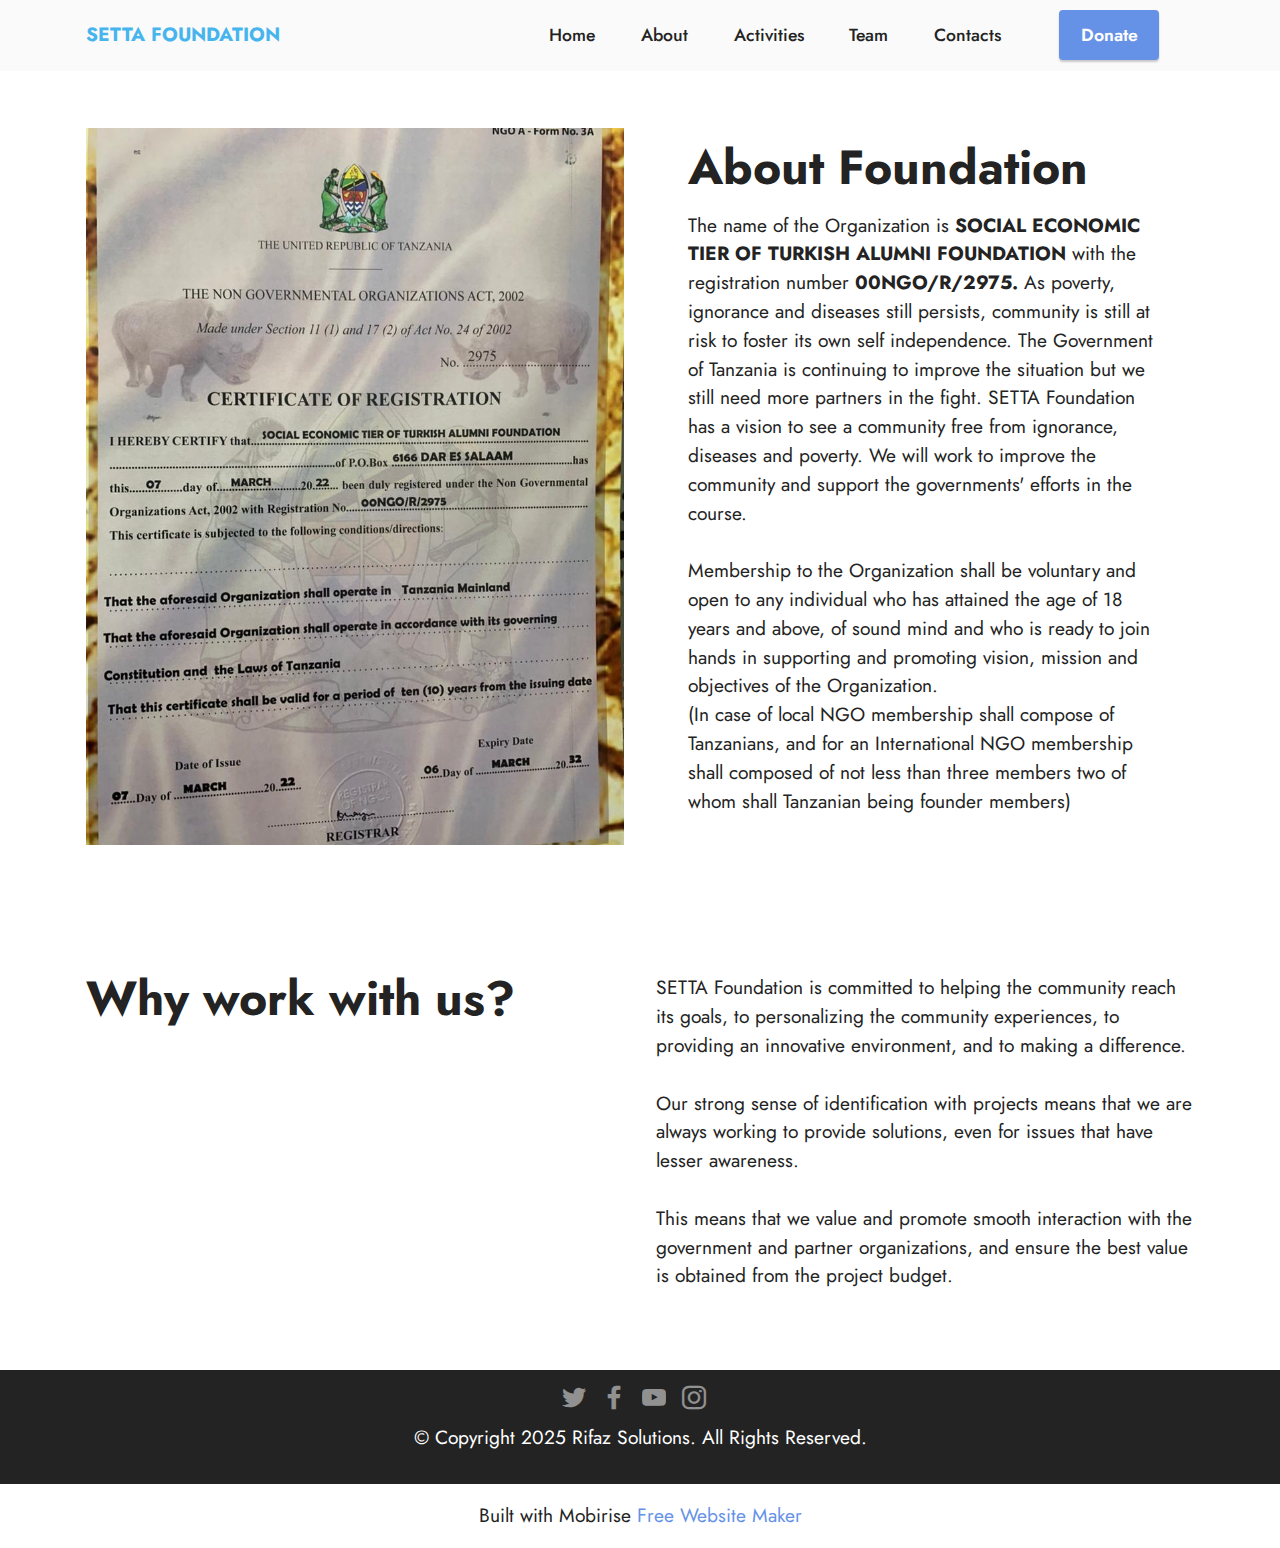
==== about.html @ 37e8bcdb "add ad" ====
<!DOCTYPE html>
<html  >
<head>
  <!-- Site made with Mobirise Website Builder v5.6.5, https://mobirise.com -->
  <meta charset="UTF-8">
  <meta http-equiv="X-UA-Compatible" content="IE=edge">
  <meta name="generator" content="Mobirise v5.6.5, mobirise.com">
  <meta name="twitter:card" content="summary_large_image"/>
  <meta name="twitter:image:src" content="assets/images/about-meta.jpg">
  <meta property="og:image" content="assets/images/about-meta.jpg">
  <meta name="twitter:title" content="About">
  <meta name="viewport" content="width=device-width, initial-scale=1, minimum-scale=1">
  <link rel="shortcut icon" href="assets/images/setta-logo-1.jpg" type="image/x-icon">
  <meta name="description" content="">
  
  
  <title>About</title>
  <link rel="stylesheet" href="assets/bootstrap/css/bootstrap.min.css">
  <link rel="stylesheet" href="assets/bootstrap/css/bootstrap-grid.min.css">
  <link rel="stylesheet" href="assets/bootstrap/css/bootstrap-reboot.min.css">
  <link rel="stylesheet" href="assets/dropdown/css/style.css">
  <link rel="stylesheet" href="assets/socicon/css/styles.css">
  <link rel="stylesheet" href="assets/theme/css/style.css">
  <link rel="preload" href="https://fonts.googleapis.com/css?family=Jost:100,200,300,400,500,600,700,800,900,100i,200i,300i,400i,500i,600i,700i,800i,900i&display=swap" as="style" onload="this.onload=null;this.rel='stylesheet'">
  <noscript><link rel="stylesheet" href="https://fonts.googleapis.com/css?family=Jost:100,200,300,400,500,600,700,800,900,100i,200i,300i,400i,500i,600i,700i,800i,900i&display=swap"></noscript>
  <link rel="preload" as="style" href="assets/mobirise/css/mbr-additional.css"><link rel="stylesheet" href="assets/mobirise/css/mbr-additional.css" type="text/css">
  
  
  
  
</head>
<body>
  
  <section data-bs-version="5.1" class="menu menu2 cid-sFCw1qGFAI" once="menu" id="menu2-0">
    
    <nav class="navbar navbar-dropdown navbar-expand-lg">
        <div class="container">
            <div class="navbar-brand">
                
                <span class="navbar-caption-wrap"><a class="navbar-caption text-info text-primary display-7" href="index.html#top">SETTA FOUNDATION</a></span>
            </div>
            <button class="navbar-toggler" type="button" data-toggle="collapse" data-bs-toggle="collapse" data-target="#navbarSupportedContent" data-bs-target="#navbarSupportedContent" aria-controls="navbarNavAltMarkup" aria-expanded="false" aria-label="Toggle navigation">
                <div class="hamburger">
                    <span></span>
                    <span></span>
                    <span></span>
                    <span></span>
                </div>
            </button>
            <div class="collapse navbar-collapse" id="navbarSupportedContent">
                <ul class="navbar-nav nav-dropdown" data-app-modern-menu="true"><li class="nav-item"><a class="nav-link link text-black text-primary display-4" href="index.html">Home</a></li><li class="nav-item"><a class="nav-link link text-black text-primary display-4" href="about.html#top">About</a></li><li class="nav-item"><a class="nav-link link text-black text-primary display-4" href="index.html#features1-1i">Activities</a></li>
                    
                    <li class="nav-item"><a class="nav-link link text-black text-primary display-4" href="team.html#top">Team</a></li><li class="nav-item"><a class="nav-link link text-black text-primary display-4" href="contacts.html#top">Contacts</a></li></ul>
                
                <div class="navbar-buttons mbr-section-btn"><a class="btn btn-primary display-4" href="donate.html#top">Donate</a></div>
            </div>
        </div>
    </nav>
</section>

<section data-bs-version="5.1" class="header14 cid-tfObaMuDeB" id="header14-2">

    

    

    <div class="container">
        <div class="row justify-content-center align-items-center">
            <div class="col-12 col-md-6 image-wrapper">
                <img src="assets/images/setta-registration-certificate1.jpeg" alt="setta_registration">
            </div>
            <div class="col-12 col-md">
                <div class="text-wrapper">
                    <h1 class="mbr-section-title mbr-fonts-style mb-3 display-2">
                        <strong>About Foundation</strong></h1>
                    <p class="mbr-text mbr-fonts-style display-7">The name of the Organization is&nbsp;<strong>SOCIAL ECONOMIC TIER OF TURKISH ALUMNI FOUNDATION</strong> with the registration number <strong>00NGO/R/2975.&nbsp;</strong>As poverty, ignorance and diseases still persists, community is still at risk to foster its own self independence. The&nbsp;Government of Tanzania is continuing to improve the situation but we still need more partners in the fight. SETTA Foundation has a vision to see a community free from ignorance, diseases and poverty. We will work to improve the community and support the governments' efforts in the course.&nbsp;<br><br>Membership to the Organization shall be voluntary and open to any individual who has attained the age of 18 years and above, of sound mind and who is ready to join hands in supporting and promoting vision, mission and objectives of the Organization. <br>(In case of local NGO membership shall compose of Tanzanians, and for an International NGO membership shall composed of not less than three members two of whom shall Tanzanian being founder members)<br></p>
                    
                </div>
            </div>
        </div>
    </div>
</section>

<section data-bs-version="5.1" class="content10 cid-tfObcS2IA4" id="content10-3">
    
    <div class="container">
        <div class="row justify-content-center">
            <div class="col-12 col-md">
                
                <h6 class="mbr-section-subtitle mbr-fonts-style mb-4 display-2"><strong>Why work with us?</strong></h6>
            </div>
            <div class="col-md-12 col-lg-6">
                <p class="mbr-text mbr-fonts-style display-7">SETTA Foundation is committed to helping the community reach its goals, to personalizing the community experiences, to providing an innovative environment, and to making a difference.<br><br>Our strong sense of identification with projects means that we are always working to provide solutions, even for issues that have lesser awareness.<br><br>This means that we value and promote smooth interaction with the government and partner organizations, and ensure the best value is obtained from the project budget.<br></p>
            </div>
        </div>
    </div>
</section>

<section data-bs-version="5.1" class="footer3 cid-sFCygHrmNf" once="footers" id="footer3-1">

    

    

    <div class="container">
        <div class="row align-center mbr-white">
            
            <div class="row social-row">
                <div class="social-list align-right pb-2">
                    
                    
                    
                    
                    
                    
                <div class="soc-item">
                        <a href="https://twitter.com/settafoundation" target="_blank">
                            <span class="mbr-iconfont mbr-iconfont-social socicon-twitter socicon"></span>
                        </a>
                    </div><div class="soc-item">
                        <a href="https://web.facebook.com/profile.php?id=100085120880769" target="_blank">
                            <span class="mbr-iconfont mbr-iconfont-social socicon-facebook socicon"></span>
                        </a>
                    </div><div class="soc-item">
                        <a href="https://www.youtube.com/channel/UCiDV4HR857v2VxqzePkZDjQ" target="_blank">
                            <span class="mbr-iconfont mbr-iconfont-social socicon-youtube socicon"></span>
                        </a>
                    </div><div class="soc-item">
                        <a href="https://www.instagram.com/setta_foundation/" target="_blank">
                            <span class="mbr-iconfont mbr-iconfont-social socicon-instagram socicon"></span>
                        </a>
                    </div></div>
            </div>
            <div class="row row-copirayt">
                <p class="mbr-text mb-0 mbr-fonts-style mbr-white align-center display-7">
                    © Copyright 2025 Rifaz Solutions. All Rights Reserved.
                </p>
            </div>
        </div>
    </div>
</section><section class="display-7" style="padding: 0;align-items: center;justify-content: center;flex-wrap: wrap;    align-content: center;display: flex;position: relative;height: 4rem;"><a href="https://mobiri.se/2516332" style="flex: 1 1;height: 4rem;position: absolute;width: 100%;z-index: 1;"><img alt="" style="height: 4rem;" src="[data-uri]"></a><p style="margin: 0;text-align: center;" class="display-7">Built with Mobirise &#8204;</p><a style="z-index:1" href="https://mobirise.com/website-maker.html">Free Website Maker</a></section><script src="assets/bootstrap/js/bootstrap.bundle.min.js"></script>  <script src="assets/smoothscroll/smooth-scroll.js"></script>  <script src="assets/ytplayer/index.js"></script>  <script src="assets/dropdown/js/navbar-dropdown.js"></script>  <script src="assets/theme/js/script.js"></script>  
  
  
</body>
</html>
---- assets/dropdown/css/style.css ----
.navbar-dropdown {
  left: 0;
  padding: 0;
  position: absolute;
  right: 0;
  top: 0;
  transition: all 0.45s ease;
  z-index: 1030;
  background: #282828; }
  .navbar-dropdown .navbar-logo {
    margin-right: 0.8rem;
    transition: margin 0.3s ease-in-out;
    vertical-align: middle; }
    .navbar-dropdown .navbar-logo img {
      height: 3.125rem;
      transition: all 0.3s ease-in-out; }
    .navbar-dropdown .navbar-logo.mbr-iconfont {
      font-size: 3.125rem;
      line-height: 3.125rem; }
  .navbar-dropdown .navbar-caption {
    font-weight: 700;
    white-space: normal;
    vertical-align: -4px;
    line-height: 3.125rem !important; }
    .navbar-dropdown .navbar-caption, .navbar-dropdown .navbar-caption:hover {
      color: inherit;
      text-decoration: none; }
  .navbar-dropdown .mbr-iconfont + .navbar-caption {
    vertical-align: -1px; }
  .navbar-dropdown.navbar-fixed-top {
    position: fixed; }
  .navbar-dropdown .navbar-brand span {
    vertical-align: -4px; }
  .navbar-dropdown.bg-color.transparent {
    background: none; }
  .navbar-dropdown.navbar-short .navbar-brand {
    padding: 0.625rem 0; }
    .navbar-dropdown.navbar-short .navbar-brand span {
      vertical-align: -1px; }
  .navbar-dropdown.navbar-short .navbar-caption {
    line-height: 2.375rem !important;
    vertical-align: -2px; }
  .navbar-dropdown.navbar-short .navbar-logo {
    margin-right: 0.5rem; }
    .navbar-dropdown.navbar-short .navbar-logo img {
      height: 2.375rem; }
    .navbar-dropdown.navbar-short .navbar-logo.mbr-iconfont {
      font-size: 2.375rem;
      line-height: 2.375rem; }
  .navbar-dropdown.navbar-short .mbr-table-cell {
    height: 3.625rem; }
  .navbar-dropdown .navbar-close {
    left: 0.6875rem;
    position: fixed;
    top: 0.75rem;
    z-index: 1000; }
  .navbar-dropdown .hamburger-icon {
    content: "";
    display: inline-block;
    vertical-align: middle;
    width: 16px;
    -webkit-box-shadow: 0 -6px 0 1px #282828,0 0 0 1px #282828,0 6px 0 1px #282828;
    -moz-box-shadow: 0 -6px 0 1px #282828,0 0 0 1px #282828,0 6px 0 1px #282828;
    box-shadow: 0 -6px 0 1px #282828,0 0 0 1px #282828,0 6px 0 1px #282828; }

.dropdown-menu .dropdown-toggle[data-toggle="dropdown-submenu"]::after {
  border-bottom: 0.35em solid transparent;
  border-left: 0.35em solid;
  border-right: 0;
  border-top: 0.35em solid transparent;
  margin-left: 0.3rem; }

.dropdown-menu .dropdown-item:focus {
  outline: 0; }

.nav-dropdown {
  font-size: 0.75rem;
  font-weight: 500;
  height: auto !important; }
  .nav-dropdown .nav-btn {
    padding-left: 1rem; }
  .nav-dropdown .link {
    margin: .667em 1.667em;
    font-weight: 500;
    padding: 0;
    transition: color .2s ease-in-out; }
    .nav-dropdown .link.dropdown-toggle {
      margin-right: 2.583em; }
      .nav-dropdown .link.dropdown-toggle::after {
        margin-left: .25rem;
        border-top: 0.35em solid;
        border-right: 0.35em solid transparent;
        border-left: 0.35em solid transparent;
        border-bottom: 0; }
      .nav-dropdown .link.dropdown-toggle[aria-expanded="true"] {
        margin: 0;
        padding: 0.667em 3.263em  0.667em 1.667em; }
  .nav-dropdown .link::after,
  .nav-dropdown .dropdown-item::after {
    color: inherit; }
  .nav-dropdown .btn {
    font-size: 0.75rem;
    font-weight: 700;
    letter-spacing: 0;
    margin-bottom: 0;
    padding-left: 1.25rem;
    padding-right: 1.25rem; }
  .nav-dropdown .dropdown-menu {
    border-radius: 0;
    border: 0;
    left: 0;
    margin: 0;
    padding-bottom: 1.25rem;
    padding-top: 1.25rem;
    position: relative; }
  .nav-dropdown .dropdown-submenu {
    margin-left: 0.125rem;
    top: 0; }
  .nav-dropdown .dropdown-item {
    font-weight: 500;
    line-height: 2;
    padding: 0.3846em 4.615em 0.3846em 1.5385em;
    position: relative;
    transition: color .2s ease-in-out, background-color .2s ease-in-out; }
    .nav-dropdown .dropdown-item::after {
      margin-top: -0.3077em;
      position: absolute;
      right: 1.1538em;
      top: 50%; }
    .nav-dropdown .dropdown-item:focus, .nav-dropdown .dropdown-item:hover {
      background: none; }

@media (max-width: 767px) {
  .nav-dropdown.navbar-toggleable-sm {
    bottom: 0;
    display: none;
    left: 0;
    overflow-x: hidden;
    position: fixed;
    top: 0;
    transform: translateX(-100%);
    -ms-transform: translateX(-100%);
    -webkit-transform: translateX(-100%);
    width: 18.75rem;
    z-index: 999; } }
.nav-dropdown.navbar-toggleable-xl {
  bottom: 0;
  display: none;
  left: 0;
  overflow-x: hidden;
  position: fixed;
  top: 0;
  transform: translateX(-100%);
  -ms-transform: translateX(-100%);
  -webkit-transform: translateX(-100%);
  width: 18.75rem;
  z-index: 999; }

.nav-dropdown-sm {
  display: block !important;
  overflow-x: hidden;
  overflow: auto;
  padding-top: 3.875rem; }
  .nav-dropdown-sm::after {
    content: "";
    display: block;
    height: 3rem;
    width: 100%; }
  .nav-dropdown-sm.collapse.in ~ .navbar-close {
    display: block !important; }
  .nav-dropdown-sm.collapsing, .nav-dropdown-sm.collapse.in {
    transform: translateX(0);
    -ms-transform: translateX(0);
    -webkit-transform: translateX(0);
    transition: all 0.25s ease-out;
    -webkit-transition: all 0.25s ease-out;
    background: #282828; }
  .nav-dropdown-sm.collapsing[aria-expanded="false"] {
    transform: translateX(-100%);
    -ms-transform: translateX(-100%);
    -webkit-transform: translateX(-100%); }
  .nav-dropdown-sm .nav-item {
    display: block;
    margin-left: 0 !important;
    padding-left: 0; }
  .nav-dropdown-sm .link,
  .nav-dropdown-sm .dropdown-item {
    border-top: 1px dotted rgba(255, 255, 255, 0.1);
    font-size: 0.8125rem;
    line-height: 1.6;
    margin: 0 !important;
    padding: 0.875rem 2.4rem 0.875rem 1.5625rem !important;
    position: relative;
    white-space: normal; }
    .nav-dropdown-sm .link:focus, .nav-dropdown-sm .link:hover,
    .nav-dropdown-sm .dropdown-item:focus,
    .nav-dropdown-sm .dropdown-item:hover {
      background: rgba(0, 0, 0, 0.2) !important;
      color: #c0a375; }
  .nav-dropdown-sm .nav-btn {
    position: relative;
    padding: 1.5625rem 1.5625rem 0 1.5625rem; }
    .nav-dropdown-sm .nav-btn::before {
      border-top: 1px dotted rgba(255, 255, 255, 0.1);
      content: "";
      left: 0;
      position: absolute;
      top: 0;
      width: 100%; }
    .nav-dropdown-sm .nav-btn + .nav-btn {
      padding-top: 0.625rem; }
      .nav-dropdown-sm .nav-btn + .nav-btn::before {
        display: none; }
  .nav-dropdown-sm .btn {
    padding: 0.625rem 0; }
  .nav-dropdown-sm .dropdown-toggle[data-toggle="dropdown-submenu"]::after {
    margin-left: .25rem;
    border-top: 0.35em solid;
    border-right: 0.35em solid transparent;
    border-left: 0.35em solid transparent;
    border-bottom: 0; }
  .nav-dropdown-sm .dropdown-toggle[data-toggle="dropdown-submenu"][aria-expanded="true"]::after {
    border-top: 0;
    border-right: 0.35em solid transparent;
    border-left: 0.35em solid transparent;
    border-bottom: 0.35em solid; }
  .nav-dropdown-sm .dropdown-menu {
    margin: 0;
    padding: 0;
    position: relative;
    top: 0;
    left: 0;
    width: 100%;
    border: 0;
    float: none;
    border-radius: 0;
    background: none; }
  .nav-dropdown-sm .dropdown-submenu {
    left: 100%;
    margin-left: 0.125rem;
    margin-top: -1.25rem;
    top: 0; }

.navbar-toggleable-sm .nav-dropdown .dropdown-menu {
  position: absolute; }

.navbar-toggleable-sm .nav-dropdown .dropdown-submenu {
  left: 100%;
  margin-left: 0.125rem;
  margin-top: -1.25rem;
  top: 0; }

.navbar-toggleable-sm.opened .nav-dropdown .dropdown-menu {
  position: relative; }

.navbar-toggleable-sm.opened .nav-dropdown .dropdown-submenu {
  left: 0;
  margin-left: 00rem;
  margin-top: 0rem;
  top: 0; }

.is-builder .nav-dropdown.collapsing {
  transition: none !important; }
---- assets/socicon/css/styles.css ----
@charset "UTF-8";

@font-face {
  font-family: 'Socicon';
  src:  url('../fonts/socicon.eot');
  src:  url('../fonts/socicon.eot?#iefix') format('embedded-opentype'),
    url('../fonts/socicon.woff2') format('woff2'),
    url('../fonts/socicon.ttf') format('truetype'),
    url('../fonts/socicon.woff') format('woff'),
    url('../fonts/socicon.svg#socicon') format('svg');
  font-weight: normal;
  font-style: normal;
  font-display: swap;
}

[data-icon]:before {
  font-family: "socicon" !important;
  content: attr(data-icon);
  font-style: normal !important;
  font-weight: normal !important;
  font-variant: normal !important;
  text-transform: none !important;
  speak: none;
  line-height: 1;
  -webkit-font-smoothing: antialiased;
  -moz-osx-font-smoothing: grayscale;
}

[class^="socicon-"], [class*=" socicon-"] {
  /* use !important to prevent issues with browser extensions that change fonts */
  font-family: 'Socicon' !important;
  speak: none;
  font-style: normal;
  font-weight: normal;
  font-variant: normal;
  text-transform: none;
  line-height: 1;

  /* Better Font Rendering =========== */
  -webkit-font-smoothing: antialiased;
  -moz-osx-font-smoothing: grayscale;
}

.socicon-eitaa:before {
  content: "\e97c";
}
.socicon-soroush:before {
  content: "\e97d";
}
.socicon-bale:before {
  content: "\e97e";
}
.socicon-zazzle:before {
  content: "\e97b";
}
.socicon-society6:before {
  content: "\e97a";
}
.socicon-redbubble:before {
  content: "\e979";
}
.socicon-avvo:before {
  content: "\e978";
}
.socicon-stitcher:before {
  content: "\e977";
}
.socicon-googlehangouts:before {
  content: "\e974";
}
.socicon-dlive:before {
  content: "\e975";
}
.socicon-vsco:before {
  content: "\e976";
}
.socicon-flipboard:before {
  content: "\e973";
}
.socicon-ubuntu:before {
  content: "\e958";
}
.socicon-artstation:before {
  content: "\e959";
}
.socicon-invision:before {
  content: "\e95a";
}
.socicon-torial:before {
  content: "\e95b";
}
.socicon-collectorz:before {
  content: "\e95c";
}
.socicon-seenthis:before {
  content: "\e95d";
}
.socicon-googleplaymusic:before {
  content: "\e95e";
}
.socicon-debian:before {
  content: "\e95f";
}
.socicon-filmfreeway:before {
  content: "\e960";
}
.socicon-gnome:before {
  content: "\e961";
}
.socicon-itchio:before {
  content: "\e962";
}
.socicon-jamendo:before {
  content: "\e963";
}
.socicon-mix:before {
  content: "\e964";
}
.socicon-sharepoint:before {
  content: "\e965";
}
.socicon-tinder:before {
  content: "\e966";
}
.socicon-windguru:before {
  content: "\e967";
}
.socicon-cdbaby:before {
  content: "\e968";
}
.socicon-elementaryos:before {
  content: "\e969";
}
.socicon-stage32:before {
  content: "\e96a";
}
.socicon-tiktok:before {
  content: "\e96b";
}
.socicon-gitter:before {
  content: "\e96c";
}
.socicon-letterboxd:before {
  content: "\e96d";
}
.socicon-threema:before {
  content: "\e96e";
}
.socicon-splice:before {
  content: "\e96f";
}
.socicon-metapop:before {
  content: "\e970";
}
.socicon-naver:before {
  content: "\e971";
}
.socicon-remote:before {
  content: "\e972";
}
.socicon-internet:before {
  content: "\e957";
}
.socicon-moddb:before {
  content: "\e94b";
}
.socicon-indiedb:before {
  content: "\e94c";
}
.socicon-traxsource:before {
  content: "\e94d";
}
.socicon-gamefor:before {
  content: "\e94e";
}
.socicon-pixiv:before {
  content: "\e94f";
}
.socicon-myanimelist:before {
  content: "\e950";
}
.socicon-blackberry:before {
  content: "\e951";
}
.socicon-wickr:before {
  content: "\e952";
}
.socicon-spip:before {
  content: "\e953";
}
.socicon-napster:before {
  content: "\e954";
}
.socicon-beatport:before {
  content: "\e955";
}
.socicon-hackerone:before {
  content: "\e956";
}
.socicon-hackernews:before {
  content: "\e946";
}
.socicon-smashwords:before {
  content: "\e947";
}
.socicon-kobo:before {
  content: "\e948";
}
.socicon-bookbub:before {
  content: "\e949";
}
.socicon-mailru:before {
  content: "\e94a";
}
.socicon-gitlab:before {
  content: "\e945";
}
.socicon-instructables:before {
  content: "\e944";
}
.socicon-portfolio:before {
  content: "\e943";
}
.socicon-codered:before {
  content: "\e940";
}
.socicon-origin:before {
  content: "\e941";
}
.socicon-nextdoor:before {
  content: "\e942";
}
.socicon-udemy:before {
  content: "\e93f";
}
.socicon-livemaster:before {
  content: "\e93e";
}
.socicon-crunchbase:before {
  content: "\e93b";
}
.socicon-homefy:before {
  content: "\e93c";
}
.socicon-calendly:before {
  content: "\e93d";
}
.socicon-realtor:before {
  content: "\e90f";
}
.socicon-tidal:before {
  content: "\e910";
}
.socicon-qobuz:before {
  content: "\e911";
}
.socicon-natgeo:before {
  content: "\e912";
}
.socicon-mastodon:before {
  content: "\e913";
}
.socicon-unsplash:before {
  content: "\e914";
}
.socicon-homeadvisor:before {
  content: "\e915";
}
.socicon-angieslist:before {
  content: "\e916";
}
.socicon-codepen:before {
  content: "\e917";
}
.socicon-slack:before {
  content: "\e918";
}
.socicon-openaigym:before {
  content: "\e919";
}
.socicon-logmein:before {
  content: "\e91a";
}
.socicon-fiverr:before {
  content: "\e91b";
}
.socicon-gotomeeting:before {
  content: "\e91c";
}
.socicon-aliexpress:before {
  content: "\e91d";
}
.socicon-guru:before {
  content: "\e91e";
}
.socicon-appstore:before {
  content: "\e91f";
}
.socicon-homes:before {
  content: "\e920";
}
.socicon-zoom:before {
  content: "\e921";
}
.socicon-alibaba:before {
  content: "\e922";
}
.socicon-craigslist:before {
  content: "\e923";
}
.socicon-wix:before {
  content: "\e924";
}
.socicon-redfin:before {
  content: "\e925";
}
.socicon-googlecalendar:before {
  content: "\e926";
}
.socicon-shopify:before {
  content: "\e927";
}
.socicon-freelancer:before {
  content: "\e928";
}
.socicon-seedrs:before {
  content: "\e929";
}
.socicon-bing:before {
  content: "\e92a";
}
.socicon-doodle:before {
  content: "\e92b";
}
.socicon-bonanza:before {
  content: "\e92c";
}
.socicon-squarespace:before {
  content: "\e92d";
}
.socicon-toptal:before {
  content: "\e92e";
}
.socicon-gust:before {
  content: "\e92f";
}
.socicon-ask:before {
  content: "\e930";
}
.socicon-trulia:before {
  content: "\e931";
}
.socicon-loomly:before {
  content: "\e932";
}
.socicon-ghost:before {
  content: "\e933";
}
.socicon-upwork:before {
  content: "\e934";
}
.socicon-fundable:before {
  content: "\e935";
}
.socicon-booking:before {
  content: "\e936";
}
.socicon-googlemaps:before {
  content: "\e937";
}
.socicon-zillow:before {
  content: "\e938";
}
.socicon-niconico:before {
  content: "\e939";
}
.socicon-toneden:before {
  content: "\e93a";
}
.socicon-augment:before {
  content: "\e908";
}
.socicon-bitbucket:before {
  content: "\e909";
}
.socicon-fyuse:before {
  content: "\e90a";
}
.socicon-yt-gaming:before {
  content: "\e90b";
}
.socicon-sketchfab:before {
  content: "\e90c";
}
.socicon-mobcrush:before {
  content: "\e90d";
}
.socicon-microsoft:before {
  content: "\e90e";
}
.socicon-pandora:before {
  content: "\e907";
}
.socicon-messenger:before {
  content: "\e906";
}
.socicon-gamewisp:before {
  content: "\e905";
}
.socicon-bloglovin:before {
  content: "\e904";
}
.socicon-tunein:before {
  content: "\e903";
}
.socicon-gamejolt:before {
  content: "\e901";
}
.socicon-trello:before {
  content: "\e902";
}
.socicon-spreadshirt:before {
  content: "\e900";
}
.socicon-500px:before {
  content: "\e000";
}
.socicon-8tracks:before {
  content: "\e001";
}
.socicon-airbnb:before {
  content: "\e002";
}
.socicon-alliance:before {
  content: "\e003";
}
.socicon-amazon:before {
  content: "\e004";
}
.socicon-amplement:before {
  content: "\e005";
}
.socicon-android:before {
  content: "\e006";
}
.socicon-angellist:before {
  content: "\e007";
}
.socicon-apple:before {
  content: "\e008";
}
.socicon-appnet:before {
  content: "\e009";
}
.socicon-baidu:before {
  content: "\e00a";
}
.socicon-bandcamp:before {
  content: "\e00b";
}
.socicon-battlenet:before {
  content: "\e00c";
}
.socicon-mixer:before {
  content: "\e00d";
}
.socicon-bebee:before {
  content: "\e00e";
}
.socicon-bebo:before {
  content: "\e00f";
}
.socicon-behance:before {
  content: "\e010";
}
.socicon-blizzard:before {
  content: "\e011";
}
.socicon-blogger:before {
  content: "\e012";
}
.socicon-buffer:before {
  content: "\e013";
}
.socicon-chrome:before {
  content: "\e014";
}
.socicon-coderwall:before {
  content: "\e015";
}
.socicon-curse:before {
  content: "\e016";
}
.socicon-dailymotion:before {
  content: "\e017";
}
.socicon-deezer:before {
  content: "\e018";
}
.socicon-delicious:before {
  content: "\e019";
}
.socicon-deviantart:before {
  content: "\e01a";
}
.socicon-diablo:before {
  content: "\e01b";
}
.socicon-digg:before {
  content: "\e01c";
}
.socicon-discord:before {
  content: "\e01d";
}
.socicon-disqus:before {
  content: "\e01e";
}
.socicon-douban:before {
  content: "\e01f";
}
.socicon-draugiem:before {
  content: "\e020";
}
.socicon-dribbble:before {
  content: "\e021";
}
.socicon-drupal:before {
  content: "\e022";
}
.socicon-ebay:before {
  content: "\e023";
}
.socicon-ello:before {
  content: "\e024";
}
.socicon-endomodo:before {
  content: "\e025";
}
.socicon-envato:before {
  content: "\e026";
}
.socicon-etsy:before {
  content: "\e027";
}
.socicon-facebook:before {
  content: "\e028";
}
.socicon-feedburner:before {
  content: "\e029";
}
.socicon-filmweb:before {
  content: "\e02a";
}
.socicon-firefox:before {
  content: "\e02b";
}
.socicon-flattr:before {
  content: "\e02c";
}
.socicon-flickr:before {
  content: "\e02d";
}
.socicon-formulr:before {
  content: "\e02e";
}
.socicon-forrst:before {
  content: "\e02f";
}
.socicon-foursquare:before {
  content: "\e030";
}
.socicon-friendfeed:before {
  content: "\e031";
}
.socicon-github:before {
  content: "\e032";
}
.socicon-goodreads:before {
  content: "\e033";
}
.socicon-google:before {
  content: "\e034";
}
.socicon-googlescholar:before {
  content: "\e035";
}
.socicon-googlegroups:before {
  content: "\e036";
}
.socicon-googlephotos:before {
  content: "\e037";
}
.socicon-googleplus:before {
  content: "\e038";
}
.socicon-grooveshark:before {
  content: "\e039";
}
.socicon-hackerrank:before {
  content: "\e03a";
}
.socicon-hearthstone:before {
  content: "\e03b";
}
.socicon-hellocoton:before {
  content: "\e03c";
}
.socicon-heroes:before {
  content: "\e03d";
}
.socicon-smashcast:before {
  content: "\e03e";
}
.socicon-horde:before {
  content: "\e03f";
}
.socicon-houzz:before {
  content: "\e040";
}
.socicon-icq:before {
  content: "\e041";
}
.socicon-identica:before {
  content: "\e042";
}
.socicon-imdb:before {
  content: "\e043";
}
.socicon-instagram:before {
  content: "\e044";
}
.socicon-issuu:before {
  content: "\e045";
}
.socicon-istock:before {
  content: "\e046";
}
.socicon-itunes:before {
  content: "\e047";
}
.socicon-keybase:before {
  content: "\e048";
}
.socicon-lanyrd:before {
  content: "\e049";
}
.socicon-lastfm:before {
  content: "\e04a";
}
.socicon-line:before {
  content: "\e04b";
}
.socicon-linkedin:before {
  content: "\e04c";
}
.socicon-livejournal:before {
  content: "\e04d";
}
.socicon-lyft:before {
  content: "\e04e";
}
.socicon-macos:before {
  content: "\e04f";
}
.socicon-mail:before {
  content: "\e050";
}
.socicon-medium:before {
  content: "\e051";
}
.socicon-meetup:before {
  content: "\e052";
}
.socicon-mixcloud:before {
  content: "\e053";
}
.socicon-modelmayhem:before {
  content: "\e054";
}
.socicon-mumble:before {
  content: "\e055";
}
.socicon-myspace:before {
  content: "\e056";
}
.socicon-newsvine:before {
  content: "\e057";
}
.socicon-nintendo:before {
  content: "\e058";
}
.socicon-npm:before {
  content: "\e059";
}
.socicon-odnoklassniki:before {
  content: "\e05a";
}
.socicon-openid:before {
  content: "\e05b";
}
.socicon-opera:before {
  content: "\e05c";
}
.socicon-outlook:before {
  content: "\e05d";
}
.socicon-overwatch:before {
  content: "\e05e";
}
.socicon-patreon:before {
  content: "\e05f";
}
.socicon-paypal:before {
  content: "\e060";
}
.socicon-periscope:before {
  content: "\e061";
}
.socicon-persona:before {
  content: "\e062";
}
.socicon-pinterest:before {
  content: "\e063";
}
.socicon-play:before {
  content: "\e064";
}
.socicon-player:before {
  content: "\e065";
}
.socicon-playstation:before {
  content: "\e066";
}
.socicon-pocket:before {
  content: "\e067";
}
.socicon-qq:before {
  content: "\e068";
}
.socicon-quora:before {
  content: "\e069";
}
.socicon-raidcall:before {
  content: "\e06a";
}
.socicon-ravelry:before {
  content: "\e06b";
}
.socicon-reddit:before {
  content: "\e06c";
}
.socicon-renren:before {
  content: "\e06d";
}
.socicon-researchgate:before {
  content: "\e06e";
}
.socicon-residentadvisor:before {
  content: "\e06f";
}
.socicon-reverbnation:before {
  content: "\e070";
}
.socicon-rss:before {
  content: "\e071";
}
.socicon-sharethis:before {
  content: "\e072";
}
.socicon-skype:before {
  content: "\e073";
}
.socicon-slideshare:before {
  content: "\e074";
}
.socicon-smugmug:before {
  content: "\e075";
}
.socicon-snapchat:before {
  content: "\e076";
}
.socicon-songkick:before {
  content: "\e077";
}
.socicon-soundcloud:before {
  content: "\e078";
}
.socicon-spotify:before {
  content: "\e079";
}
.socicon-stackexchange:before {
  content: "\e07a";
}
.socicon-stackoverflow:before {
  content: "\e07b";
}
.socicon-starcraft:before {
  content: "\e07c";
}
.socicon-stayfriends:before {
  content: "\e07d";
}
.socicon-steam:before {
  content: "\e07e";
}
.socicon-storehouse:before {
  content: "\e07f";
}
.socicon-strava:before {
  content: "\e080";
}
.socicon-streamjar:before {
  content: "\e081";
}
.socicon-stumbleupon:before {
  content: "\e082";
}
.socicon-swarm:before {
  content: "\e083";
}
.socicon-teamspeak:before {
  content: "\e084";
}
.socicon-teamviewer:before {
  content: "\e085";
}
.socicon-technorati:before {
  content: "\e086";
}
.socicon-telegram:before {
  content: "\e087";
}
.socicon-tripadvisor:before {
  content: "\e088";
}
.socicon-tripit:before {
  content: "\e089";
}
.socicon-triplej:before {
  content: "\e08a";
}
.socicon-tumblr:before {
  content: "\e08b";
}
.socicon-twitch:before {
  content: "\e08c";
}
.socicon-twitter:before {
  content: "\e08d";
}
.socicon-uber:before {
  content: "\e08e";
}
.socicon-ventrilo:before {
  content: "\e08f";
}
.socicon-viadeo:before {
  content: "\e090";
}
.socicon-viber:before {
  content: "\e091";
}
.socicon-viewbug:before {
  content: "\e092";
}
.socicon-vimeo:before {
  content: "\e093";
}
.socicon-vine:before {
  content: "\e094";
}
.socicon-vkontakte:before {
  content: "\e095";
}
.socicon-warcraft:before {
  content: "\e096";
}
.socicon-wechat:before {
  content: "\e097";
}
.socicon-weibo:before {
  content: "\e098";
}
.socicon-whatsapp:before {
  content: "\e099";
}
.socicon-wikipedia:before {
  content: "\e09a";
}
.socicon-windows:before {
  content: "\e09b";
}
.socicon-wordpress:before {
  content: "\e09c";
}
.socicon-wykop:before {
  content: "\e09d";
}
.socicon-xbox:before {
  content: "\e09e";
}
.socicon-xing:before {
  content: "\e09f";
}
.socicon-yahoo:before {
  content: "\e0a0";
}
.socicon-yammer:before {
  content: "\e0a1";
}
.socicon-yandex:before {
  content: "\e0a2";
}
.socicon-yelp:before {
  content: "\e0a3";
}
.socicon-younow:before {
  content: "\e0a4";
}
.socicon-youtube:before {
  content: "\e0a5";
}
.socicon-zapier:before {
  content: "\e0a6";
}
.socicon-zerply:before {
  content: "\e0a7";
}
.socicon-zomato:before {
  content: "\e0a8";
}
.socicon-zynga:before {
  content: "\e0a9";
}
---- assets/theme/css/style.css ----
@charset "UTF-8";
section {
  background-color: #ffffff;
}

body {
  font-style: normal;
  line-height: 1.5;
  font-weight: 400;
  color: #232323;
  position: relative;
}

button {
  background-color: transparent;
  border-color: transparent;
}

section,
.container,
.container-fluid {
  position: relative;
  word-wrap: break-word;
}

a.mbr-iconfont:hover {
  text-decoration: none;
}

.article .lead p,
.article .lead ul,
.article .lead ol,
.article .lead pre,
.article .lead blockquote {
  margin-bottom: 0;
}

a {
  font-style: normal;
  font-weight: 400;
  cursor: pointer;
}
a, a:hover {
  text-decoration: none;
}

.mbr-section-title {
  font-style: normal;
  line-height: 1.3;
}

.mbr-section-subtitle {
  line-height: 1.3;
}

.mbr-text {
  font-style: normal;
  line-height: 1.7;
}

h1,
h2,
h3,
h4,
h5,
h6,
.display-1,
.display-2,
.display-4,
.display-5,
.display-7,
span,
p,
a {
  line-height: 1;
  word-break: break-word;
  word-wrap: break-word;
  font-weight: 400;
}

b,
strong {
  font-weight: bold;
}

input:-webkit-autofill, input:-webkit-autofill:hover, input:-webkit-autofill:focus, input:-webkit-autofill:active {
  transition-delay: 9999s;
  -webkit-transition-property: background-color, color;
  transition-property: background-color, color;
}

textarea[type=hidden] {
  display: none;
}

section {
  background-position: 50% 50%;
  background-repeat: no-repeat;
  background-size: cover;
}
section .mbr-background-video,
section .mbr-background-video-preview {
  position: absolute;
  bottom: 0;
  left: 0;
  right: 0;
  top: 0;
}

.hidden {
  visibility: hidden;
}

.mbr-z-index20 {
  z-index: 20;
}

/*! Base colors */
.mbr-white {
  color: #ffffff;
}

.mbr-black {
  color: #111111;
}

.mbr-bg-white {
  background-color: #ffffff;
}

.mbr-bg-black {
  background-color: #000000;
}

/*! Text-aligns */
.align-left {
  text-align: left;
}

.align-center {
  text-align: center;
}

.align-right {
  text-align: right;
}

/*! Font-weight  */
.mbr-light {
  font-weight: 300;
}

.mbr-regular {
  font-weight: 400;
}

.mbr-semibold {
  font-weight: 500;
}

.mbr-bold {
  font-weight: 700;
}

/*! Media  */
.media-content {
  flex-basis: 100%;
}

.media-container-row {
  display: flex;
  flex-direction: row;
  flex-wrap: wrap;
  justify-content: center;
  align-content: center;
  align-items: start;
}
.media-container-row .media-size-item {
  width: 400px;
}

.media-container-column {
  display: flex;
  flex-direction: column;
  flex-wrap: wrap;
  justify-content: center;
  align-content: center;
  align-items: stretch;
}
.media-container-column > * {
  width: 100%;
}

@media (min-width: 992px) {
  .media-container-row {
    flex-wrap: nowrap;
  }
}
figure {
  margin-bottom: 0;
  overflow: hidden;
}

figure[mbr-media-size] {
  transition: width 0.1s;
}

img,
iframe {
  display: block;
  width: 100%;
}

.card {
  background-color: transparent;
  border: none;
}

.card-box {
  width: 100%;
}

.card-img {
  text-align: center;
  flex-shrink: 0;
  -webkit-flex-shrink: 0;
}

.media {
  max-width: 100%;
  margin: 0 auto;
}

.mbr-figure {
  align-self: center;
}

.media-container > div {
  max-width: 100%;
}

.mbr-figure img,
.card-img img {
  width: 100%;
}

@media (max-width: 991px) {
  .media-size-item {
    width: auto !important;
  }

  .media {
    width: auto;
  }

  .mbr-figure {
    width: 100% !important;
  }
}
/*! Buttons */
.mbr-section-btn {
  margin-left: -0.6rem;
  margin-right: -0.6rem;
  font-size: 0;
}

.btn {
  font-weight: 600;
  border-width: 1px;
  font-style: normal;
  margin: 0.6rem 0.6rem;
  white-space: normal;
  transition: all 0.2s ease-in-out;
  display: inline-flex;
  align-items: center;
  justify-content: center;
  word-break: break-word;
}

.btn-sm {
  font-weight: 600;
  letter-spacing: 0px;
  transition: all 0.3s ease-in-out;
}

.btn-md {
  font-weight: 600;
  letter-spacing: 0px;
  transition: all 0.3s ease-in-out;
}

.btn-lg {
  font-weight: 600;
  letter-spacing: 0px;
  transition: all 0.3s ease-in-out;
}

.btn-form {
  margin: 0;
}
.btn-form:hover {
  cursor: pointer;
}

nav .mbr-section-btn {
  margin-left: 0rem;
  margin-right: 0rem;
}

/*! Btn icon margin */
.btn .mbr-iconfont,
.btn.btn-sm .mbr-iconfont {
  order: 1;
  cursor: pointer;
  margin-left: 0.5rem;
  vertical-align: sub;
}

.btn.btn-md .mbr-iconfont,
.btn.btn-md .mbr-iconfont {
  margin-left: 0.8rem;
}

.mbr-regular {
  font-weight: 400;
}

.mbr-semibold {
  font-weight: 500;
}

.mbr-bold {
  font-weight: 700;
}

[type=submit] {
  -webkit-appearance: none;
}

/*! Full-screen */
.mbr-fullscreen .mbr-overlay {
  min-height: 100vh;
}

.mbr-fullscreen {
  display: flex;
  display: -moz-flex;
  display: -ms-flex;
  display: -o-flex;
  align-items: center;
  min-height: 100vh;
  padding-top: 3rem;
  padding-bottom: 3rem;
}

/*! Map */
.map {
  height: 25rem;
  position: relative;
}
.map iframe {
  width: 100%;
  height: 100%;
}

/*! Scroll to top arrow */
.mbr-arrow-up {
  bottom: 25px;
  right: 90px;
  position: fixed;
  text-align: right;
  z-index: 5000;
  color: #ffffff;
  font-size: 22px;
}

.mbr-arrow-up a {
  background: rgba(0, 0, 0, 0.2);
  border-radius: 50%;
  color: #fff;
  display: inline-block;
  height: 60px;
  width: 60px;
  border: 2px solid #fff;
  outline-style: none !important;
  position: relative;
  text-decoration: none;
  transition: all 0.3s ease-in-out;
  cursor: pointer;
  text-align: center;
}
.mbr-arrow-up a:hover {
  background-color: rgba(0, 0, 0, 0.4);
}
.mbr-arrow-up a i {
  line-height: 60px;
}

.mbr-arrow-up-icon {
  display: block;
  color: #fff;
}

.mbr-arrow-up-icon::before {
  content: "›";
  display: inline-block;
  font-family: serif;
  font-size: 22px;
  line-height: 1;
  font-style: normal;
  position: relative;
  top: 6px;
  left: -4px;
  transform: rotate(-90deg);
}

/*! Arrow Down */
.mbr-arrow {
  position: absolute;
  bottom: 45px;
  left: 50%;
  width: 60px;
  height: 60px;
  cursor: pointer;
  background-color: rgba(80, 80, 80, 0.5);
  border-radius: 50%;
  transform: translateX(-50%);
}
@media (max-width: 767px) {
  .mbr-arrow {
    display: none;
  }
}
.mbr-arrow > a {
  display: inline-block;
  text-decoration: none;
  outline-style: none;
  -webkit-animation: arrowdown 1.7s ease-in-out infinite;
          animation: arrowdown 1.7s ease-in-out infinite;
  color: #ffffff;
}
.mbr-arrow > a > i {
  position: absolute;
  top: -2px;
  left: 15px;
  font-size: 2rem;
}

#scrollToTop a i::before {
  content: "";
  position: absolute;
  display: block;
  border-bottom: 2.5px solid #fff;
  border-left: 2.5px solid #fff;
  width: 27.8%;
  height: 27.8%;
  left: 50%;
  top: 51%;
  transform: translateY(-30%) translateX(-50%) rotate(135deg);
}

@keyframes arrowdown {
  0% {
    transform: translateY(0px);
  }
  50% {
    transform: translateY(-5px);
  }
  100% {
    transform: translateY(0px);
  }
}
@-webkit-keyframes arrowdown {
  0% {
    transform: translateY(0px);
  }
  50% {
    transform: translateY(-5px);
  }
  100% {
    transform: translateY(0px);
  }
}
@media (max-width: 500px) {
  .mbr-arrow-up {
    left: 0;
    right: 0;
    text-align: center;
  }
}
/*Gradients animation*/
@keyframes gradient-animation {
  from {
    background-position: 0% 100%;
    -webkit-animation-timing-function: ease-in-out;
            animation-timing-function: ease-in-out;
  }
  to {
    background-position: 100% 0%;
    -webkit-animation-timing-function: ease-in-out;
            animation-timing-function: ease-in-out;
  }
}
@-webkit-keyframes gradient-animation {
  from {
    background-position: 0% 100%;
    -webkit-animation-timing-function: ease-in-out;
            animation-timing-function: ease-in-out;
  }
  to {
    background-position: 100% 0%;
    -webkit-animation-timing-function: ease-in-out;
            animation-timing-function: ease-in-out;
  }
}
.bg-gradient {
  background-size: 200% 200%;
  animation: gradient-animation 5s infinite alternate;
  -webkit-animation: gradient-animation 5s infinite alternate;
}

.menu .navbar-brand {
  display: -webkit-flex;
}
.menu .navbar-brand span {
  display: flex;
  display: -webkit-flex;
}
.menu .navbar-brand .navbar-caption-wrap {
  display: -webkit-flex;
}
.menu .navbar-brand .navbar-logo img {
  display: -webkit-flex;
  width: auto;
}
@media (min-width: 768px) and (max-width: 991px) {
  .menu .navbar-toggleable-sm .navbar-nav {
    display: -ms-flexbox;
  }
}
@media (max-width: 991px) {
  .menu .navbar-collapse {
    max-height: 93.5vh;
  }
  .menu .navbar-collapse.show {
    overflow: auto;
  }
}
@media (min-width: 992px) {
  .menu .navbar-nav.nav-dropdown {
    display: -webkit-flex;
  }
  .menu .navbar-toggleable-sm .navbar-collapse {
    display: -webkit-flex !important;
  }
  .menu .collapsed .navbar-collapse {
    max-height: 93.5vh;
  }
  .menu .collapsed .navbar-collapse.show {
    overflow: auto;
  }
}
@media (max-width: 767px) {
  .menu .navbar-collapse {
    max-height: 80vh;
  }
}

.nav-link .mbr-iconfont {
  margin-right: 0.5rem;
}

.navbar {
  display: -webkit-flex;
  -webkit-flex-wrap: wrap;
  -webkit-align-items: center;
  -webkit-justify-content: space-between;
}

.navbar-collapse {
  -webkit-flex-basis: 100%;
  -webkit-flex-grow: 1;
  -webkit-align-items: center;
}

.nav-dropdown .link {
  padding: 0.667em 1.667em !important;
  margin: 0 !important;
}

.nav {
  display: -webkit-flex;
  -webkit-flex-wrap: wrap;
}

.row {
  display: -webkit-flex;
  -webkit-flex-wrap: wrap;
}

.justify-content-center {
  -webkit-justify-content: center;
}

.form-inline {
  display: -webkit-flex;
}

.card-wrapper {
  -webkit-flex: 1;
}

.carousel-control {
  z-index: 10;
  display: -webkit-flex;
}

.carousel-controls {
  display: -webkit-flex;
}

.media {
  display: -webkit-flex;
}

.form-group:focus {
  outline: none;
}

.jq-selectbox__select {
  padding: 7px 0;
  position: relative;
}

.jq-selectbox__dropdown {
  overflow: hidden;
  border-radius: 10px;
  position: absolute;
  top: 100%;
  left: 0 !important;
  width: 100% !important;
}

.jq-selectbox__trigger-arrow {
  right: 0;
  transform: translateY(-50%);
}

.jq-selectbox li {
  padding: 1.07em 0.5em;
}

input[type=range] {
  padding-left: 0 !important;
  padding-right: 0 !important;
}

.modal-dialog,
.modal-content {
  height: 100%;
}

.modal-dialog .carousel-inner {
  height: calc(100vh - 1.75rem);
}
@media (max-width: 575px) {
  .modal-dialog .carousel-inner {
    height: calc(100vh - 1rem);
  }
}

.carousel-item {
  text-align: center;
}

.carousel-item img {
  margin: auto;
}

.navbar-toggler {
  align-self: flex-start;
  padding: 0.25rem 0.75rem;
  font-size: 1.25rem;
  line-height: 1;
  background: transparent;
  border: 1px solid transparent;
  border-radius: 0.25rem;
}

.navbar-toggler:focus,
.navbar-toggler:hover {
  text-decoration: none;
  box-shadow: none;
}

.navbar-toggler-icon {
  display: inline-block;
  width: 1.5em;
  height: 1.5em;
  vertical-align: middle;
  content: "";
  background: no-repeat center center;
  background-size: 100% 100%;
}

.navbar-toggler-left {
  position: absolute;
  left: 1rem;
}

.navbar-toggler-right {
  position: absolute;
  right: 1rem;
}

.card-img {
  width: auto;
}

.menu .navbar.collapsed:not(.beta-menu) {
  flex-direction: column;
}

.carousel-item.active,
.carousel-item-next,
.carousel-item-prev {
  display: flex;
}

.note-air-layout .dropup .dropdown-menu,
.note-air-layout .navbar-fixed-bottom .dropdown .dropdown-menu {
  bottom: initial !important;
}

html,
body {
  height: auto;
  min-height: 100vh;
}

.dropup .dropdown-toggle::after {
  display: none;
}

.form-asterisk {
  font-family: initial;
  position: absolute;
  top: -2px;
  font-weight: normal;
}

.form-control-label {
  position: relative;
  cursor: pointer;
  margin-bottom: 0.357em;
  padding: 0;
}

.alert {
  color: #ffffff;
  border-radius: 0;
  border: 0;
  font-size: 1.1rem;
  line-height: 1.5;
  margin-bottom: 1.875rem;
  padding: 1.25rem;
  position: relative;
  text-align: center;
}
.alert.alert-form::after {
  background-color: inherit;
  bottom: -7px;
  content: "";
  display: block;
  height: 14px;
  left: 50%;
  margin-left: -7px;
  position: absolute;
  transform: rotate(45deg);
  width: 14px;
}

.form-control {
  background-color: #ffffff;
  background-clip: border-box;
  color: #232323;
  line-height: 1rem !important;
  height: auto;
  padding: 0.6rem 1.2rem;
  transition: border-color 0.25s ease 0s;
  border: 1px solid transparent !important;
  border-radius: 4px;
  box-shadow: rgba(0, 0, 0, 0.07) 0px 1px 1px 0px, rgba(0, 0, 0, 0.07) 0px 1px 3px 0px, rgba(0, 0, 0, 0.03) 0px 0px 0px 1px;
}
.form-active .form-control:invalid {
  border-color: red;
}

form .row {
  margin-left: -0.6rem;
  margin-right: -0.6rem;
}
form .row [class*=col] {
  padding-left: 0.6rem;
  padding-right: 0.6rem;
}

form .mbr-section-btn {
  margin: 0;
  padding-left: 0.6rem;
  padding-right: 0.6rem;
}

form .btn {
  display: flex;
  padding: 0.6rem 1.2rem;
  margin: 0;
}

form .form-check-input {
  margin-top: 0.5;
}

textarea.form-control {
  line-height: 1.5rem !important;
}

.form-group {
  margin-bottom: 1.2rem;
}

.form-control,
form .btn {
  min-height: 48px;
}

.gdpr-block label span.textGDPR input[name=gdpr] {
  top: 7px;
}

.form-control:focus {
  box-shadow: none;
}

:focus {
  outline: none;
}

.mbr-overlay {
  background-color: #000;
  bottom: 0;
  left: 0;
  opacity: 0.5;
  position: absolute;
  right: 0;
  top: 0;
  z-index: 0;
  pointer-events: none;
}

blockquote {
  font-style: italic;
  padding: 3rem;
  font-size: 1.09rem;
  position: relative;
  border-left: 3px solid;
}

ul,
ol,
pre,
blockquote {
  margin-bottom: 2.3125rem;
}

.mt-4 {
  margin-top: 2rem !important;
}

.mb-4 {
  margin-bottom: 2rem !important;
}

@media (min-width: 992px) {
  .container {
    padding-left: 16px;
    padding-right: 16px;
  }

  .row {
    margin-left: -16px;
    margin-right: -16px;
  }
  .row > [class*=col] {
    padding-left: 16px;
    padding-right: 16px;
  }
}
@media (min-width: 768px) {
  .container-fluid {
    padding-left: 32px;
    padding-right: 32px;
  }
}
@media (min-width: 768px) and (max-width: 991px) {
  .mbr-container {
    padding-left: 32px;
    padding-right: 32px;
  }
}
@media (max-width: 767px) {
  .mbr-container {
    padding-left: 16px;
    padding-right: 16px;
  }
}
.card-wrapper,
.item-wrapper {
  overflow: hidden;
}

.app-video-wrapper > img {
  opacity: 1;
}

.item {
  position: relative;
}

.dropdown-menu .dropdown-menu {
  left: 100%;
}

.dropdown-item + .dropdown-menu {
  display: none;
}

.dropdown-item:hover + .dropdown-menu,
.dropdown-menu:hover {
  display: block;
}

@media (min-aspect-ratio: 16/9) {
  .mbr-video-foreground {
    height: 300% !important;
    top: -100% !important;
  }
}
@media (max-aspect-ratio: 16/9) {
  .mbr-video-foreground {
    width: 300% !important;
    left: -100% !important;
  }
}.engine {
	position: absolute;
	text-indent: -2400px;
	text-align: center;
	padding: 0;
	top: 0;
	left: -2400px;
}
---- assets/mobirise/css/mbr-additional.css ----
.btn {
  border-width: 2px;
}
body {
  font-family: Jost;
}
.display-1 {
  font-family: 'Jost', sans-serif;
  font-size: 4rem;
  line-height: 1.1;
}
.display-1 > .mbr-iconfont {
  font-size: 5rem;
}
.display-2 {
  font-family: 'Jost', sans-serif;
  font-size: 3rem;
  line-height: 1.1;
}
.display-2 > .mbr-iconfont {
  font-size: 3.75rem;
}
.display-4 {
  font-family: 'Jost', sans-serif;
  font-size: 1.1rem;
  line-height: 1.5;
}
.display-4 > .mbr-iconfont {
  font-size: 1.375rem;
}
.display-5 {
  font-family: 'Jost', sans-serif;
  font-size: 2rem;
  line-height: 1.5;
}
.display-5 > .mbr-iconfont {
  font-size: 2.5rem;
}
.display-7 {
  font-family: 'Jost', sans-serif;
  font-size: 1.2rem;
  line-height: 1.5;
}
.display-7 > .mbr-iconfont {
  font-size: 1.5rem;
}
/* ---- Fluid typography for mobile devices ---- */
/* 1.4 - font scale ratio ( bootstrap == 1.42857 ) */
/* 100vw - current viewport width */
/* (48 - 20)  48 == 48rem == 768px, 20 == 20rem == 320px(minimal supported viewport) */
/* 0.65 - min scale variable, may vary */
@media (max-width: 992px) {
  .display-1 {
    font-size: 3.2rem;
  }
}
@media (max-width: 768px) {
  .display-1 {
    font-size: 2.8rem;
    font-size: calc( 2.05rem + (4 - 2.05) * ((100vw - 20rem) / (48 - 20)));
    line-height: calc( 1.1 * (2.05rem + (4 - 2.05) * ((100vw - 20rem) / (48 - 20))));
  }
  .display-2 {
    font-size: 2.4rem;
    font-size: calc( 1.7rem + (3 - 1.7) * ((100vw - 20rem) / (48 - 20)));
    line-height: calc( 1.3 * (1.7rem + (3 - 1.7) * ((100vw - 20rem) / (48 - 20))));
  }
  .display-4 {
    font-size: 0.88rem;
    font-size: calc( 1.0350000000000001rem + (1.1 - 1.0350000000000001) * ((100vw - 20rem) / (48 - 20)));
    line-height: calc( 1.4 * (1.0350000000000001rem + (1.1 - 1.0350000000000001) * ((100vw - 20rem) / (48 - 20))));
  }
  .display-5 {
    font-size: 1.6rem;
    font-size: calc( 1.35rem + (2 - 1.35) * ((100vw - 20rem) / (48 - 20)));
    line-height: calc( 1.4 * (1.35rem + (2 - 1.35) * ((100vw - 20rem) / (48 - 20))));
  }
  .display-7 {
    font-size: 0.96rem;
    font-size: calc( 1.07rem + (1.2 - 1.07) * ((100vw - 20rem) / (48 - 20)));
    line-height: calc( 1.4 * (1.07rem + (1.2 - 1.07) * ((100vw - 20rem) / (48 - 20))));
  }
}
/* Buttons */
.btn {
  padding: 0.6rem 1.2rem;
  border-radius: 4px;
}
.btn-sm {
  padding: 0.6rem 1.2rem;
  border-radius: 4px;
}
.btn-md {
  padding: 0.6rem 1.2rem;
  border-radius: 4px;
}
.btn-lg {
  padding: 1rem 2.6rem;
  border-radius: 4px;
}
.bg-primary {
  background-color: #6592e6 !important;
}
.bg-success {
  background-color: #40b0bf !important;
}
.bg-info {
  background-color: #47b5ed !important;
}
.bg-warning {
  background-color: #ffe161 !important;
}
.bg-danger {
  background-color: #ff9966 !important;
}
.btn-primary,
.btn-primary:active {
  background-color: #6592e6 !important;
  border-color: #6592e6 !important;
  color: #ffffff !important;
  box-shadow: 0 2px 2px 0 rgba(0, 0, 0, 0.2);
}
.btn-primary:hover,
.btn-primary:focus,
.btn-primary.focus,
.btn-primary.active {
  color: #ffffff !important;
  background-color: #2260d2 !important;
  border-color: #2260d2 !important;
  box-shadow: 0 2px 5px 0 rgba(0, 0, 0, 0.2);
}
.btn-primary.disabled,
.btn-primary:disabled {
  color: #ffffff !important;
  background-color: #2260d2 !important;
  border-color: #2260d2 !important;
}
.btn-secondary,
.btn-secondary:active {
  background-color: #ff6666 !important;
  border-color: #ff6666 !important;
  color: #ffffff !important;
  box-shadow: 0 2px 2px 0 rgba(0, 0, 0, 0.2);
}
.btn-secondary:hover,
.btn-secondary:focus,
.btn-secondary.focus,
.btn-secondary.active {
  color: #ffffff !important;
  background-color: #ff0f0f !important;
  border-color: #ff0f0f !important;
  box-shadow: 0 2px 5px 0 rgba(0, 0, 0, 0.2);
}
.btn-secondary.disabled,
.btn-secondary:disabled {
  color: #ffffff !important;
  background-color: #ff0f0f !important;
  border-color: #ff0f0f !important;
}
.btn-info,
.btn-info:active {
  background-color: #47b5ed !important;
  border-color: #47b5ed !important;
  color: #ffffff !important;
  box-shadow: 0 2px 2px 0 rgba(0, 0, 0, 0.2);
}
.btn-info:hover,
.btn-info:focus,
.btn-info.focus,
.btn-info.active {
  color: #ffffff !important;
  background-color: #148cca !important;
  border-color: #148cca !important;
  box-shadow: 0 2px 5px 0 rgba(0, 0, 0, 0.2);
}
.btn-info.disabled,
.btn-info:disabled {
  color: #ffffff !important;
  background-color: #148cca !important;
  border-color: #148cca !important;
}
.btn-success,
.btn-success:active {
  background-color: #40b0bf !important;
  border-color: #40b0bf !important;
  color: #ffffff !important;
  box-shadow: 0 2px 2px 0 rgba(0, 0, 0, 0.2);
}
.btn-success:hover,
.btn-success:focus,
.btn-success.focus,
.btn-success.active {
  color: #ffffff !important;
  background-color: #2a747e !important;
  border-color: #2a747e !important;
  box-shadow: 0 2px 5px 0 rgba(0, 0, 0, 0.2);
}
.btn-success.disabled,
.btn-success:disabled {
  color: #ffffff !important;
  background-color: #2a747e !important;
  border-color: #2a747e !important;
}
.btn-warning,
.btn-warning:active {
  background-color: #ffe161 !important;
  border-color: #ffe161 !important;
  color: #614f00 !important;
  box-shadow: 0 2px 2px 0 rgba(0, 0, 0, 0.2);
}
.btn-warning:hover,
.btn-warning:focus,
.btn-warning.focus,
.btn-warning.active {
  color: #0a0800 !important;
  background-color: #ffd10a !important;
  border-color: #ffd10a !important;
  box-shadow: 0 2px 5px 0 rgba(0, 0, 0, 0.2);
}
.btn-warning.disabled,
.btn-warning:disabled {
  color: #614f00 !important;
  background-color: #ffd10a !important;
  border-color: #ffd10a !important;
}
.btn-danger,
.btn-danger:active {
  background-color: #ff9966 !important;
  border-color: #ff9966 !important;
  color: #ffffff !important;
  box-shadow: 0 2px 2px 0 rgba(0, 0, 0, 0.2);
}
.btn-danger:hover,
.btn-danger:focus,
.btn-danger.focus,
.btn-danger.active {
  color: #ffffff !important;
  background-color: #ff5f0f !important;
  border-color: #ff5f0f !important;
  box-shadow: 0 2px 5px 0 rgba(0, 0, 0, 0.2);
}
.btn-danger.disabled,
.btn-danger:disabled {
  color: #ffffff !important;
  background-color: #ff5f0f !important;
  border-color: #ff5f0f !important;
}
.btn-white,
.btn-white:active {
  background-color: #fafafa !important;
  border-color: #fafafa !important;
  color: #7a7a7a !important;
  box-shadow: 0 2px 2px 0 rgba(0, 0, 0, 0.2);
}
.btn-white:hover,
.btn-white:focus,
.btn-white.focus,
.btn-white.active {
  color: #4f4f4f !important;
  background-color: #cfcfcf !important;
  border-color: #cfcfcf !important;
  box-shadow: 0 2px 5px 0 rgba(0, 0, 0, 0.2);
}
.btn-white.disabled,
.btn-white:disabled {
  color: #7a7a7a !important;
  background-color: #cfcfcf !important;
  border-color: #cfcfcf !important;
}
.btn-black,
.btn-black:active {
  background-color: #232323 !important;
  border-color: #232323 !important;
  color: #ffffff !important;
  box-shadow: 0 2px 2px 0 rgba(0, 0, 0, 0.2);
}
.btn-black:hover,
.btn-black:focus,
.btn-black.focus,
.btn-black.active {
  color: #ffffff !important;
  background-color: #000000 !important;
  border-color: #000000 !important;
  box-shadow: 0 2px 5px 0 rgba(0, 0, 0, 0.2);
}
.btn-black.disabled,
.btn-black:disabled {
  color: #ffffff !important;
  background-color: #000000 !important;
  border-color: #000000 !important;
}
.btn-primary-outline,
.btn-primary-outline:active {
  background-color: transparent !important;
  border-color: #6592e6;
  color: #6592e6;
}
.btn-primary-outline:hover,
.btn-primary-outline:focus,
.btn-primary-outline.focus,
.btn-primary-outline.active {
  color: #2260d2 !important;
  background-color: transparent!important;
  border-color: #2260d2 !important;
  box-shadow: none!important;
}
.btn-primary-outline.disabled,
.btn-primary-outline:disabled {
  color: #ffffff !important;
  background-color: #6592e6 !important;
  border-color: #6592e6 !important;
}
.btn-secondary-outline,
.btn-secondary-outline:active {
  background-color: transparent !important;
  border-color: #ff6666;
  color: #ff6666;
}
.btn-secondary-outline:hover,
.btn-secondary-outline:focus,
.btn-secondary-outline.focus,
.btn-secondary-outline.active {
  color: #ff0f0f !important;
  background-color: transparent!important;
  border-color: #ff0f0f !important;
  box-shadow: none!important;
}
.btn-secondary-outline.disabled,
.btn-secondary-outline:disabled {
  color: #ffffff !important;
  background-color: #ff6666 !important;
  border-color: #ff6666 !important;
}
.btn-info-outline,
.btn-info-outline:active {
  background-color: transparent !important;
  border-color: #47b5ed;
  color: #47b5ed;
}
.btn-info-outline:hover,
.btn-info-outline:focus,
.btn-info-outline.focus,
.btn-info-outline.active {
  color: #148cca !important;
  background-color: transparent!important;
  border-color: #148cca !important;
  box-shadow: none!important;
}
.btn-info-outline.disabled,
.btn-info-outline:disabled {
  color: #ffffff !important;
  background-color: #47b5ed !important;
  border-color: #47b5ed !important;
}
.btn-success-outline,
.btn-success-outline:active {
  background-color: transparent !important;
  border-color: #40b0bf;
  color: #40b0bf;
}
.btn-success-outline:hover,
.btn-success-outline:focus,
.btn-success-outline.focus,
.btn-success-outline.active {
  color: #2a747e !important;
  background-color: transparent!important;
  border-color: #2a747e !important;
  box-shadow: none!important;
}
.btn-success-outline.disabled,
.btn-success-outline:disabled {
  color: #ffffff !important;
  background-color: #40b0bf !important;
  border-color: #40b0bf !important;
}
.btn-warning-outline,
.btn-warning-outline:active {
  background-color: transparent !important;
  border-color: #ffe161;
  color: #ffe161;
}
.btn-warning-outline:hover,
.btn-warning-outline:focus,
.btn-warning-outline.focus,
.btn-warning-outline.active {
  color: #ffd10a !important;
  background-color: transparent!important;
  border-color: #ffd10a !important;
  box-shadow: none!important;
}
.btn-warning-outline.disabled,
.btn-warning-outline:disabled {
  color: #614f00 !important;
  background-color: #ffe161 !important;
  border-color: #ffe161 !important;
}
.btn-danger-outline,
.btn-danger-outline:active {
  background-color: transparent !important;
  border-color: #ff9966;
  color: #ff9966;
}
.btn-danger-outline:hover,
.btn-danger-outline:focus,
.btn-danger-outline.focus,
.btn-danger-outline.active {
  color: #ff5f0f !important;
  background-color: transparent!important;
  border-color: #ff5f0f !important;
  box-shadow: none!important;
}
.btn-danger-outline.disabled,
.btn-danger-outline:disabled {
  color: #ffffff !important;
  background-color: #ff9966 !important;
  border-color: #ff9966 !important;
}
.btn-black-outline,
.btn-black-outline:active {
  background-color: transparent !important;
  border-color: #232323;
  color: #232323;
}
.btn-black-outline:hover,
.btn-black-outline:focus,
.btn-black-outline.focus,
.btn-black-outline.active {
  color: #000000 !important;
  background-color: transparent!important;
  border-color: #000000 !important;
  box-shadow: none!important;
}
.btn-black-outline.disabled,
.btn-black-outline:disabled {
  color: #ffffff !important;
  background-color: #232323 !important;
  border-color: #232323 !important;
}
.btn-white-outline,
.btn-white-outline:active {
  background-color: transparent !important;
  border-color: #fafafa;
  color: #fafafa;
}
.btn-white-outline:hover,
.btn-white-outline:focus,
.btn-white-outline.focus,
.btn-white-outline.active {
  color: #cfcfcf !important;
  background-color: transparent!important;
  border-color: #cfcfcf !important;
  box-shadow: none!important;
}
.btn-white-outline.disabled,
.btn-white-outline:disabled {
  color: #7a7a7a !important;
  background-color: #fafafa !important;
  border-color: #fafafa !important;
}
.text-primary {
  color: #6592e6 !important;
}
.text-secondary {
  color: #ff6666 !important;
}
.text-success {
  color: #40b0bf !important;
}
.text-info {
  color: #47b5ed !important;
}
.text-warning {
  color: #ffe161 !important;
}
.text-danger {
  color: #ff9966 !important;
}
.text-white {
  color: #fafafa !important;
}
.text-black {
  color: #232323 !important;
}
a.text-primary:hover,
a.text-primary:focus,
a.text-primary.active {
  color: #205ac5 !important;
}
a.text-secondary:hover,
a.text-secondary:focus,
a.text-secondary.active {
  color: #ff0000 !important;
}
a.text-success:hover,
a.text-success:focus,
a.text-success.active {
  color: #266a73 !important;
}
a.text-info:hover,
a.text-info:focus,
a.text-info.active {
  color: #1283bc !important;
}
a.text-warning:hover,
a.text-warning:focus,
a.text-warning.active {
  color: #facb00 !important;
}
a.text-danger:hover,
a.text-danger:focus,
a.text-danger.active {
  color: #ff5500 !important;
}
a.text-white:hover,
a.text-white:focus,
a.text-white.active {
  color: #c7c7c7 !important;
}
a.text-black:hover,
a.text-black:focus,
a.text-black.active {
  color: #000000 !important;
}
a[class*="text-"]:not(.nav-link):not(.dropdown-item):not([role]):not(.navbar-caption) {
  position: relative;
  background-image: transparent;
  background-size: 10000px 2px;
  background-repeat: no-repeat;
  background-position: 0px 1.2em;
  background-position: -10000px 1.2em;
}
a[class*="text-"]:not(.nav-link):not(.dropdown-item):not([role]):not(.navbar-caption):hover {
  transition: background-position 2s ease-in-out;
  background-image: linear-gradient(currentColor 50%, currentColor 50%);
  background-position: 0px 1.2em;
}
.nav-tabs .nav-link.active {
  color: #6592e6;
}
.nav-tabs .nav-link:not(.active) {
  color: #232323;
}
.alert-success {
  background-color: #70c770;
}
.alert-info {
  background-color: #47b5ed;
}
.alert-warning {
  background-color: #ffe161;
}
.alert-danger {
  background-color: #ff9966;
}
.mbr-gallery-filter li.active .btn {
  background-color: #6592e6;
  border-color: #6592e6;
  color: #ffffff;
}
.mbr-gallery-filter li.active .btn:focus {
  box-shadow: none;
}
a,
a:hover {
  color: #6592e6;
}
.mbr-plan-header.bg-primary .mbr-plan-subtitle,
.mbr-plan-header.bg-primary .mbr-plan-price-desc {
  color: #ffffff;
}
.mbr-plan-header.bg-success .mbr-plan-subtitle,
.mbr-plan-header.bg-success .mbr-plan-price-desc {
  color: #a0d8df;
}
.mbr-plan-header.bg-info .mbr-plan-subtitle,
.mbr-plan-header.bg-info .mbr-plan-price-desc {
  color: #ffffff;
}
.mbr-plan-header.bg-warning .mbr-plan-subtitle,
.mbr-plan-header.bg-warning .mbr-plan-price-desc {
  color: #ffffff;
}
.mbr-plan-header.bg-danger .mbr-plan-subtitle,
.mbr-plan-header.bg-danger .mbr-plan-price-desc {
  color: #ffffff;
}
/* Scroll to top button*/
.scrollToTop_wraper {
  display: none;
}
.form-control {
  font-family: 'Jost', sans-serif;
  font-size: 1.1rem;
  line-height: 1.5;
  font-weight: 400;
}
.form-control > .mbr-iconfont {
  font-size: 1.375rem;
}
.form-control:hover,
.form-control:focus {
  box-shadow: rgba(0, 0, 0, 0.07) 0px 1px 1px 0px, rgba(0, 0, 0, 0.07) 0px 1px 3px 0px, rgba(0, 0, 0, 0.03) 0px 0px 0px 1px;
  border-color: #6592e6 !important;
}
.form-control:-webkit-input-placeholder {
  font-family: 'Jost', sans-serif;
  font-size: 1.1rem;
  line-height: 1.5;
  font-weight: 400;
}
.form-control:-webkit-input-placeholder > .mbr-iconfont {
  font-size: 1.375rem;
}
blockquote {
  border-color: #6592e6;
}
/* Forms */
.jq-selectbox li:hover,
.jq-selectbox li.selected {
  background-color: #6592e6;
  color: #ffffff;
}
.jq-number__spin {
  transition: 0.25s ease;
}
.jq-number__spin:hover {
  border-color: #6592e6;
}
.jq-selectbox .jq-selectbox__trigger-arrow,
.jq-number__spin.minus:after,
.jq-number__spin.plus:after {
  transition: 0.4s;
  border-top-color: #353535;
  border-bottom-color: #353535;
}
.jq-selectbox:hover .jq-selectbox__trigger-arrow,
.jq-number__spin.minus:hover:after,
.jq-number__spin.plus:hover:after {
  border-top-color: #6592e6;
  border-bottom-color: #6592e6;
}
.xdsoft_datetimepicker .xdsoft_calendar td.xdsoft_default,
.xdsoft_datetimepicker .xdsoft_calendar td.xdsoft_current,
.xdsoft_datetimepicker .xdsoft_timepicker .xdsoft_time_box > div > div.xdsoft_current {
  color: #ffffff !important;
  background-color: #6592e6 !important;
  box-shadow: none !important;
}
.xdsoft_datetimepicker .xdsoft_calendar td:hover,
.xdsoft_datetimepicker .xdsoft_timepicker .xdsoft_time_box > div > div:hover {
  color: #000000 !important;
  background: #ff6666 !important;
  box-shadow: none !important;
}
.lazy-bg {
  background-image: none !important;
}
.lazy-placeholder:not(section),
.lazy-none {
  display: block;
  position: relative;
  padding-bottom: 56.25%;
  width: 100%;
  height: auto;
}
iframe.lazy-placeholder,
.lazy-placeholder:after {
  content: '';
  position: absolute;
  width: 200px;
  height: 200px;
  background: transparent no-repeat center;
  background-size: contain;
  top: 50%;
  left: 50%;
  transform: translateX(-50%) translateY(-50%);
  background-image: url("data:image/svg+xml;charset=UTF-8,%3csvg width='32' height='32' viewBox='0 0 64 64' xmlns='http://www.w3.org/2000/svg' stroke='%236592e6' %3e%3cg fill='none' fill-rule='evenodd'%3e%3cg transform='translate(16 16)' stroke-width='2'%3e%3ccircle stroke-opacity='.5' cx='16' cy='16' r='16'/%3e%3cpath d='M32 16c0-9.94-8.06-16-16-16'%3e%3canimateTransform attributeName='transform' type='rotate' from='0 16 16' to='360 16 16' dur='1s' repeatCount='indefinite'/%3e%3c/path%3e%3c/g%3e%3c/g%3e%3c/svg%3e");
}
section.lazy-placeholder:after {
  opacity: 0.5;
}
body {
  overflow-x: hidden;
}
a {
  transition: color 0.6s;
}
.cid-sFCw1qGFAI .navbar-dropdown {
  position: relative !important;
}
.cid-sFCw1qGFAI .navbar-dropdown {
  position: absolute !important;
}
.cid-sFCw1qGFAI .dropdown-item:before {
  font-family: Moririse2 !important;
  content: "\e966";
  display: inline-block;
  width: 0;
  position: absolute;
  left: 1rem;
  top: 0.5rem;
  margin-right: 0.5rem;
  line-height: 1;
  font-size: inherit;
  vertical-align: middle;
  text-align: center;
  overflow: hidden;
  transform: scale(0, 1);
  transition: all 0.25s ease-in-out;
}
.cid-sFCw1qGFAI .dropdown-menu {
  padding: 0;
  border-radius: 4px;
  box-shadow: 0 1px 3px 0 rgba(0, 0, 0, 0.1);
}
.cid-sFCw1qGFAI .dropdown-item {
  border-bottom: 1px solid #e6e6e6;
}
.cid-sFCw1qGFAI .dropdown-item:hover,
.cid-sFCw1qGFAI .dropdown-item:focus {
  background: #6592e6 !important;
  color: white !important;
}
.cid-sFCw1qGFAI .dropdown-item:first-child {
  border-top-left-radius: 4px;
  border-top-right-radius: 4px;
}
.cid-sFCw1qGFAI .dropdown-item:last-child {
  border-bottom: none;
  border-bottom-left-radius: 4px;
  border-bottom-right-radius: 4px;
}
.cid-sFCw1qGFAI .nav-dropdown .link {
  padding: 0 0.3em !important;
  margin: 0.667em 1em !important;
}
.cid-sFCw1qGFAI .nav-dropdown .link.dropdown-toggle::after {
  margin-left: 0.5rem;
  margin-top: 0.2rem;
}
.cid-sFCw1qGFAI .nav-link {
  position: relative;
}
.cid-sFCw1qGFAI .container {
  display: flex;
  margin: auto;
}
.cid-sFCw1qGFAI .iconfont-wrapper {
  color: #000000 !important;
  font-size: 1.5rem;
  padding-right: 0.5rem;
}
.cid-sFCw1qGFAI .dropdown-menu,
.cid-sFCw1qGFAI .navbar.opened {
  background: #fafafa !important;
}
.cid-sFCw1qGFAI .nav-item:focus,
.cid-sFCw1qGFAI .nav-link:focus {
  outline: none;
}
.cid-sFCw1qGFAI .dropdown .dropdown-menu .dropdown-item {
  width: auto;
  transition: all 0.25s ease-in-out;
}
.cid-sFCw1qGFAI .dropdown .dropdown-menu .dropdown-item::after {
  right: 0.5rem;
}
.cid-sFCw1qGFAI .dropdown .dropdown-menu .dropdown-item .mbr-iconfont {
  margin-right: 0.5rem;
  vertical-align: sub;
}
.cid-sFCw1qGFAI .dropdown .dropdown-menu .dropdown-item .mbr-iconfont:before {
  display: inline-block;
  transform: scale(1, 1);
  transition: all 0.25s ease-in-out;
}
.cid-sFCw1qGFAI .collapsed .dropdown-menu .dropdown-item:before {
  display: none;
}
.cid-sFCw1qGFAI .collapsed .dropdown .dropdown-menu .dropdown-item {
  padding: 0.235em 1.5em 0.235em 1.5em !important;
  transition: none;
  margin: 0 !important;
}
.cid-sFCw1qGFAI .navbar {
  min-height: 70px;
  transition: all 0.3s;
  border-bottom: 1px solid transparent;
  position: absolute;
  background: #fafafa;
}
.cid-sFCw1qGFAI .navbar.opened {
  transition: all 0.3s;
}
.cid-sFCw1qGFAI .navbar .dropdown-item {
  padding: 0.5rem 1.8rem;
}
.cid-sFCw1qGFAI .navbar .navbar-logo img {
  width: auto;
}
.cid-sFCw1qGFAI .navbar .navbar-collapse {
  justify-content: flex-end;
  z-index: 1;
}
.cid-sFCw1qGFAI .navbar.collapsed {
  justify-content: center;
}
.cid-sFCw1qGFAI .navbar.collapsed .nav-item .nav-link::before {
  display: none;
}
.cid-sFCw1qGFAI .navbar.collapsed.opened .dropdown-menu {
  top: 0;
}
.cid-sFCw1qGFAI .navbar.collapsed .dropdown-menu .dropdown-submenu {
  left: 0 !important;
}
.cid-sFCw1qGFAI .navbar.collapsed .dropdown-menu .dropdown-item:after {
  right: auto;
}
.cid-sFCw1qGFAI .navbar.collapsed .dropdown-menu .dropdown-toggle[data-toggle="dropdown-submenu"]:after {
  margin-left: 0.5rem;
  margin-top: 0.2rem;
  border-top: 0.35em solid;
  border-right: 0.35em solid transparent;
  border-left: 0.35em solid transparent;
  border-bottom: 0;
  top: 41%;
}
.cid-sFCw1qGFAI .navbar.collapsed ul.navbar-nav li {
  margin: auto;
}
.cid-sFCw1qGFAI .navbar.collapsed .dropdown-menu .dropdown-item {
  padding: 0.25rem 1.5rem;
  text-align: center;
}
.cid-sFCw1qGFAI .navbar.collapsed .icons-menu {
  padding-left: 0;
  padding-right: 0;
  padding-top: 0.5rem;
  padding-bottom: 0.5rem;
}
@media (max-width: 991px) {
  .cid-sFCw1qGFAI .navbar .nav-item .nav-link::before {
    display: none;
  }
  .cid-sFCw1qGFAI .navbar.opened .dropdown-menu {
    top: 0;
  }
  .cid-sFCw1qGFAI .navbar .dropdown-menu .dropdown-submenu {
    left: 0 !important;
  }
  .cid-sFCw1qGFAI .navbar .dropdown-menu .dropdown-item:after {
    right: auto;
  }
  .cid-sFCw1qGFAI .navbar .dropdown-menu .dropdown-toggle[data-toggle="dropdown-submenu"]:after {
    margin-left: 0.5rem;
    margin-top: 0.2rem;
    border-top: 0.35em solid;
    border-right: 0.35em solid transparent;
    border-left: 0.35em solid transparent;
    border-bottom: 0;
    top: 40%;
  }
  .cid-sFCw1qGFAI .navbar .navbar-logo img {
    height: 3rem !important;
  }
  .cid-sFCw1qGFAI .navbar ul.navbar-nav li {
    margin: auto;
  }
  .cid-sFCw1qGFAI .navbar .dropdown-menu .dropdown-item {
    padding: 0.25rem 1.5rem !important;
    text-align: center;
  }
  .cid-sFCw1qGFAI .navbar .navbar-brand {
    flex-shrink: initial;
    flex-basis: auto;
    word-break: break-word;
    padding-right: 2rem;
  }
  .cid-sFCw1qGFAI .navbar .navbar-toggler {
    flex-basis: auto;
  }
  .cid-sFCw1qGFAI .navbar .icons-menu {
    padding-left: 0;
    padding-top: 0.5rem;
    padding-bottom: 0.5rem;
  }
}
.cid-sFCw1qGFAI .navbar.navbar-short {
  min-height: 60px;
}
.cid-sFCw1qGFAI .navbar.navbar-short .navbar-logo img {
  height: 2.5rem !important;
}
.cid-sFCw1qGFAI .navbar.navbar-short .navbar-brand {
  min-height: 60px;
  padding: 0;
}
.cid-sFCw1qGFAI .navbar-brand {
  min-height: 70px;
  flex-shrink: 0;
  align-items: center;
  margin-right: 0;
  padding: 10px 0;
  transition: all 0.3s;
  word-break: break-word;
  z-index: 1;
}
.cid-sFCw1qGFAI .navbar-brand .navbar-caption {
  line-height: inherit !important;
}
.cid-sFCw1qGFAI .navbar-brand .navbar-logo a {
  outline: none;
}
.cid-sFCw1qGFAI .dropdown-item.active,
.cid-sFCw1qGFAI .dropdown-item:active {
  background-color: transparent;
}
.cid-sFCw1qGFAI .navbar-expand-lg .navbar-nav .nav-link {
  padding: 0;
}
.cid-sFCw1qGFAI .nav-dropdown .link.dropdown-toggle {
  margin-right: 1.667em;
}
.cid-sFCw1qGFAI .nav-dropdown .link.dropdown-toggle[aria-expanded="true"] {
  margin-right: 0;
  padding: 0.667em 1.667em;
}
.cid-sFCw1qGFAI .navbar.navbar-expand-lg .dropdown .dropdown-menu {
  background: #fafafa;
}
.cid-sFCw1qGFAI .navbar.navbar-expand-lg .dropdown .dropdown-menu .dropdown-submenu {
  margin: 0;
  left: 100%;
}
.cid-sFCw1qGFAI .navbar .dropdown.open > .dropdown-menu {
  display: block;
}
.cid-sFCw1qGFAI ul.navbar-nav {
  flex-wrap: wrap;
}
.cid-sFCw1qGFAI .navbar-buttons {
  text-align: center;
  min-width: 170px;
}
.cid-sFCw1qGFAI button.navbar-toggler {
  outline: none;
  width: 31px;
  height: 20px;
  cursor: pointer;
  transition: all 0.2s;
  position: relative;
  align-self: center;
}
.cid-sFCw1qGFAI button.navbar-toggler .hamburger span {
  position: absolute;
  right: 0;
  width: 30px;
  height: 2px;
  border-right: 5px;
  background-color: #000000;
}
.cid-sFCw1qGFAI button.navbar-toggler .hamburger span:nth-child(1) {
  top: 0;
  transition: all 0.2s;
}
.cid-sFCw1qGFAI button.navbar-toggler .hamburger span:nth-child(2) {
  top: 8px;
  transition: all 0.15s;
}
.cid-sFCw1qGFAI button.navbar-toggler .hamburger span:nth-child(3) {
  top: 8px;
  transition: all 0.15s;
}
.cid-sFCw1qGFAI button.navbar-toggler .hamburger span:nth-child(4) {
  top: 16px;
  transition: all 0.2s;
}
.cid-sFCw1qGFAI nav.opened .hamburger span:nth-child(1) {
  top: 8px;
  width: 0;
  opacity: 0;
  right: 50%;
  transition: all 0.2s;
}
.cid-sFCw1qGFAI nav.opened .hamburger span:nth-child(2) {
  transform: rotate(45deg);
  transition: all 0.25s;
}
.cid-sFCw1qGFAI nav.opened .hamburger span:nth-child(3) {
  transform: rotate(-45deg);
  transition: all 0.25s;
}
.cid-sFCw1qGFAI nav.opened .hamburger span:nth-child(4) {
  top: 8px;
  width: 0;
  opacity: 0;
  right: 50%;
  transition: all 0.2s;
}
.cid-sFCw1qGFAI .navbar-dropdown {
  padding: 0 1rem;
}
.cid-sFCw1qGFAI a.nav-link {
  display: flex;
  align-items: center;
  justify-content: center;
}
.cid-sFCw1qGFAI .icons-menu {
  flex-wrap: nowrap;
  display: flex;
  justify-content: center;
  padding-left: 1rem;
  padding-right: 1rem;
  padding-top: 0.3rem;
  text-align: center;
}
@media screen and (-ms-high-contrast: active), (-ms-high-contrast: none) {
  .cid-sFCw1qGFAI .navbar {
    height: 70px;
  }
  .cid-sFCw1qGFAI .navbar.opened {
    height: auto;
  }
  .cid-sFCw1qGFAI .nav-item .nav-link:hover::before {
    width: 175%;
    max-width: calc(100% + 2rem);
    left: -1rem;
  }
}
.cid-sFzxmVl7J6 {
  padding-top: 10rem;
  padding-bottom: 2rem;
  background-color: #ffffff;
}
.cid-sFzxmVl7J6 .row {
  flex-direction: row-reverse;
}
@media (max-width: 991px) {
  .cid-sFzxmVl7J6 .image-wrapper {
    margin-bottom: 2rem;
  }
}
.cid-sFzxmVl7J6 .image-wrapper img {
  width: 100%;
  object-fit: cover;
}
@media (min-width: 992px) {
  .cid-sFzxmVl7J6 .text-wrapper {
    padding: 0 2rem;
  }
}
@media (max-width: 768px) {
  .cid-sFzxmVl7J6 .text-wrapper {
    margin-bottom: 2rem;
  }
}
.cid-sFzxmVl7J6 .mbr-text,
.cid-sFzxmVl7J6 .mbr-section-btn {
  color: #353535;
}
.cid-sFzyUE9AaP {
  padding-top: 6rem;
  padding-bottom: 6rem;
  background-color: #fafafa;
}
@media (min-width: 1500px) {
  .cid-sFzyUE9AaP .container {
    max-width: 1400px;
  }
}
.cid-sFzyUE9AaP .mbr-iconfont {
  display: block;
  font-size: 5rem;
  color: #4479d9;
  margin-bottom: 2rem;
}
.cid-sFzyUE9AaP .card-wrapper {
  margin-top: 3rem;
}
.cid-sFzyUE9AaP .row {
  justify-content: center;
}
.cid-sFzyUE9AaP .card-title,
.cid-sFzyUE9AaP .iconfont-wrapper {
  color: #000000;
}
.cid-sFzyUE9AaP .card-text {
  color: #000000;
}
.cid-sFzyUE9AaP .mbr-section-title {
  color: #000000;
}
.cid-sFzFvgBfc0 {
  padding-top: 4rem;
  padding-bottom: 4rem;
  background-color: #fafafa;
}
.cid-sFzFvgBfc0 img,
.cid-sFzFvgBfc0 .item-img {
  width: 100%;
}
.cid-sFzFvgBfc0 .item:focus,
.cid-sFzFvgBfc0 span:focus {
  outline: none;
}
.cid-sFzFvgBfc0 .item {
  cursor: pointer;
  margin-bottom: 2rem;
}
.cid-sFzFvgBfc0 .item-wrapper {
  position: relative;
  border-radius: 4px;
  background: #ffffff;
  height: 100%;
  display: flex;
  flex-flow: column nowrap;
}
@media (min-width: 992px) {
  .cid-sFzFvgBfc0 .item-wrapper .item-content {
    padding: 2rem;
  }
}
@media (max-width: 991px) {
  .cid-sFzFvgBfc0 .item-wrapper .item-content {
    padding: 1rem;
  }
}
.cid-sFzFvgBfc0 .mbr-section-btn {
  margin-top: auto !important;
}
.cid-sFzFvgBfc0 .mbr-section-title {
  color: #000000;
}
.cid-sFzFvgBfc0 .mbr-text,
.cid-sFzFvgBfc0 .mbr-section-btn {
  text-align: left;
}
.cid-sFzFvgBfc0 .item-title {
  text-align: left;
}
.cid-sFzFvgBfc0 .item-subtitle {
  text-align: left;
}
.cid-sFAw7z51L3 {
  padding-top: 1rem;
  padding-bottom: 4rem;
  background-color: #ffffff;
}
.cid-sFAw7z51L3 img {
  width: 120px;
  margin: auto;
}
.cid-sFAw7z51L3 .card {
  transition: all 0.3s;
  height: fit-content;
  padding: 1rem 0;
  opacity: 0.7;
  margin-bottom: 1rem;
}
@media (min-width: 992px) {
  .cid-sFAw7z51L3 .card {
    max-width: 12.5%;
  }
}
.cid-sFAw7z51L3 .mbr-section-subtitle {
  color: #353535;
}
.cid-sFAyMcKwph {
  padding-top: 15px;
  padding-bottom: 45px;
  background-color: #ffffff;
}
.cid-sFAyMcKwph .media-container-row {
  justify-content: space-between;
}
.cid-sFAyMcKwph .text-content {
  max-width: 50%;
}
@media (max-width: 768px) {
  .cid-sFAyMcKwph .text-content {
    max-width: none;
  }
}
.cid-sFAyMcKwph .mbr-iconfont-social {
  margin: 0.5rem;
  font-size: 32px;
  display: flex;
  border-radius: 50%;
  text-align: center;
  color: #4479d9;
  border: 2px solid #4479d9;
  justify-content: center;
  align-content: center;
  transition: all 0.3s;
}
.cid-sFAyMcKwph .mbr-iconfont-social:before {
  padding: 0.6rem;
}
.cid-sFAyMcKwph .mbr-iconfont-social:hover {
  background-color: #4479d9;
  color: #ffffff;
}
@media (max-width: 768px) {
  .cid-sFAyMcKwph .icons {
    justify-content: center !important;
  }
  .cid-sFAyMcKwph .text-content * {
    text-align: center;
  }
}
.cid-sFAyMcKwph .mbr-section-title {
  color: #353535;
}
.cid-sFAyMcKwph P {
  color: #000000;
}
.cid-sFCygHrmNf {
  padding-top: 1rem;
  padding-bottom: 2rem;
  background-color: #232323;
}
.cid-sFCygHrmNf .row-links {
  width: 100%;
  justify-content: center;
}
.cid-sFCygHrmNf .social-row {
  width: 100%;
  justify-content: center;
}
.cid-sFCygHrmNf .row {
  flex-direction: column;
  justify-content: center;
  align-items: center;
}
.cid-sFCygHrmNf .row .foot-menu {
  list-style: none;
  display: flex;
  justify-content: center;
  flex-wrap: wrap;
  padding: 0;
  margin-bottom: 0;
}
.cid-sFCygHrmNf .row .foot-menu li {
  padding: 0 1rem 1rem 1rem;
}
.cid-sFCygHrmNf .row .foot-menu li p {
  margin: 0;
}
.cid-sFCygHrmNf .row .social-list {
  width: auto;
  padding-left: 0;
  margin-bottom: 0;
  list-style: none;
  display: flex;
  flex-wrap: wrap;
  justify-content: flex-end;
}
.cid-sFCygHrmNf .row .social-list .mbr-iconfont-social {
  font-size: 1.5rem;
  color: #ffffff;
}
.cid-sFCygHrmNf .row .social-list .soc-item {
  margin: 0 .5rem;
}
.cid-sFCygHrmNf .row .social-list a {
  margin: 0;
  opacity: .5;
  transition: .2s linear;
}
.cid-sFCygHrmNf .row .social-list a:hover {
  opacity: 1;
}
@media (max-width: 767px) {
  .cid-sFCygHrmNf .row .social-list {
    -webkit-justify-content: center;
    justify-content: center;
  }
}
.cid-sFCygHrmNf .row .row-copirayt {
  word-break: break-word;
  width: 100%;
}
.cid-sFCygHrmNf .row .row-copirayt p {
  width: 100%;
}
.cid-sFCw1qGFAI .navbar-dropdown {
  position: relative !important;
}
.cid-sFCw1qGFAI .navbar-dropdown {
  position: absolute !important;
}
.cid-sFCw1qGFAI .dropdown-item:before {
  font-family: Moririse2 !important;
  content: "\e966";
  display: inline-block;
  width: 0;
  position: absolute;
  left: 1rem;
  top: 0.5rem;
  margin-right: 0.5rem;
  line-height: 1;
  font-size: inherit;
  vertical-align: middle;
  text-align: center;
  overflow: hidden;
  transform: scale(0, 1);
  transition: all 0.25s ease-in-out;
}
.cid-sFCw1qGFAI .dropdown-menu {
  padding: 0;
  border-radius: 4px;
  box-shadow: 0 1px 3px 0 rgba(0, 0, 0, 0.1);
}
.cid-sFCw1qGFAI .dropdown-item {
  border-bottom: 1px solid #e6e6e6;
}
.cid-sFCw1qGFAI .dropdown-item:hover,
.cid-sFCw1qGFAI .dropdown-item:focus {
  background: #6592e6 !important;
  color: white !important;
}
.cid-sFCw1qGFAI .dropdown-item:first-child {
  border-top-left-radius: 4px;
  border-top-right-radius: 4px;
}
.cid-sFCw1qGFAI .dropdown-item:last-child {
  border-bottom: none;
  border-bottom-left-radius: 4px;
  border-bottom-right-radius: 4px;
}
.cid-sFCw1qGFAI .nav-dropdown .link {
  padding: 0 0.3em !important;
  margin: 0.667em 1em !important;
}
.cid-sFCw1qGFAI .nav-dropdown .link.dropdown-toggle::after {
  margin-left: 0.5rem;
  margin-top: 0.2rem;
}
.cid-sFCw1qGFAI .nav-link {
  position: relative;
}
.cid-sFCw1qGFAI .container {
  display: flex;
  margin: auto;
}
.cid-sFCw1qGFAI .iconfont-wrapper {
  color: #000000 !important;
  font-size: 1.5rem;
  padding-right: 0.5rem;
}
.cid-sFCw1qGFAI .dropdown-menu,
.cid-sFCw1qGFAI .navbar.opened {
  background: #fafafa !important;
}
.cid-sFCw1qGFAI .nav-item:focus,
.cid-sFCw1qGFAI .nav-link:focus {
  outline: none;
}
.cid-sFCw1qGFAI .dropdown .dropdown-menu .dropdown-item {
  width: auto;
  transition: all 0.25s ease-in-out;
}
.cid-sFCw1qGFAI .dropdown .dropdown-menu .dropdown-item::after {
  right: 0.5rem;
}
.cid-sFCw1qGFAI .dropdown .dropdown-menu .dropdown-item .mbr-iconfont {
  margin-right: 0.5rem;
  vertical-align: sub;
}
.cid-sFCw1qGFAI .dropdown .dropdown-menu .dropdown-item .mbr-iconfont:before {
  display: inline-block;
  transform: scale(1, 1);
  transition: all 0.25s ease-in-out;
}
.cid-sFCw1qGFAI .collapsed .dropdown-menu .dropdown-item:before {
  display: none;
}
.cid-sFCw1qGFAI .collapsed .dropdown .dropdown-menu .dropdown-item {
  padding: 0.235em 1.5em 0.235em 1.5em !important;
  transition: none;
  margin: 0 !important;
}
.cid-sFCw1qGFAI .navbar {
  min-height: 70px;
  transition: all 0.3s;
  border-bottom: 1px solid transparent;
  position: absolute;
  background: #fafafa;
}
.cid-sFCw1qGFAI .navbar.opened {
  transition: all 0.3s;
}
.cid-sFCw1qGFAI .navbar .dropdown-item {
  padding: 0.5rem 1.8rem;
}
.cid-sFCw1qGFAI .navbar .navbar-logo img {
  width: auto;
}
.cid-sFCw1qGFAI .navbar .navbar-collapse {
  justify-content: flex-end;
  z-index: 1;
}
.cid-sFCw1qGFAI .navbar.collapsed {
  justify-content: center;
}
.cid-sFCw1qGFAI .navbar.collapsed .nav-item .nav-link::before {
  display: none;
}
.cid-sFCw1qGFAI .navbar.collapsed.opened .dropdown-menu {
  top: 0;
}
.cid-sFCw1qGFAI .navbar.collapsed .dropdown-menu .dropdown-submenu {
  left: 0 !important;
}
.cid-sFCw1qGFAI .navbar.collapsed .dropdown-menu .dropdown-item:after {
  right: auto;
}
.cid-sFCw1qGFAI .navbar.collapsed .dropdown-menu .dropdown-toggle[data-toggle="dropdown-submenu"]:after {
  margin-left: 0.5rem;
  margin-top: 0.2rem;
  border-top: 0.35em solid;
  border-right: 0.35em solid transparent;
  border-left: 0.35em solid transparent;
  border-bottom: 0;
  top: 41%;
}
.cid-sFCw1qGFAI .navbar.collapsed ul.navbar-nav li {
  margin: auto;
}
.cid-sFCw1qGFAI .navbar.collapsed .dropdown-menu .dropdown-item {
  padding: 0.25rem 1.5rem;
  text-align: center;
}
.cid-sFCw1qGFAI .navbar.collapsed .icons-menu {
  padding-left: 0;
  padding-right: 0;
  padding-top: 0.5rem;
  padding-bottom: 0.5rem;
}
@media (max-width: 991px) {
  .cid-sFCw1qGFAI .navbar .nav-item .nav-link::before {
    display: none;
  }
  .cid-sFCw1qGFAI .navbar.opened .dropdown-menu {
    top: 0;
  }
  .cid-sFCw1qGFAI .navbar .dropdown-menu .dropdown-submenu {
    left: 0 !important;
  }
  .cid-sFCw1qGFAI .navbar .dropdown-menu .dropdown-item:after {
    right: auto;
  }
  .cid-sFCw1qGFAI .navbar .dropdown-menu .dropdown-toggle[data-toggle="dropdown-submenu"]:after {
    margin-left: 0.5rem;
    margin-top: 0.2rem;
    border-top: 0.35em solid;
    border-right: 0.35em solid transparent;
    border-left: 0.35em solid transparent;
    border-bottom: 0;
    top: 40%;
  }
  .cid-sFCw1qGFAI .navbar .navbar-logo img {
    height: 3rem !important;
  }
  .cid-sFCw1qGFAI .navbar ul.navbar-nav li {
    margin: auto;
  }
  .cid-sFCw1qGFAI .navbar .dropdown-menu .dropdown-item {
    padding: 0.25rem 1.5rem !important;
    text-align: center;
  }
  .cid-sFCw1qGFAI .navbar .navbar-brand {
    flex-shrink: initial;
    flex-basis: auto;
    word-break: break-word;
    padding-right: 2rem;
  }
  .cid-sFCw1qGFAI .navbar .navbar-toggler {
    flex-basis: auto;
  }
  .cid-sFCw1qGFAI .navbar .icons-menu {
    padding-left: 0;
    padding-top: 0.5rem;
    padding-bottom: 0.5rem;
  }
}
.cid-sFCw1qGFAI .navbar.navbar-short {
  min-height: 60px;
}
.cid-sFCw1qGFAI .navbar.navbar-short .navbar-logo img {
  height: 2.5rem !important;
}
.cid-sFCw1qGFAI .navbar.navbar-short .navbar-brand {
  min-height: 60px;
  padding: 0;
}
.cid-sFCw1qGFAI .navbar-brand {
  min-height: 70px;
  flex-shrink: 0;
  align-items: center;
  margin-right: 0;
  padding: 10px 0;
  transition: all 0.3s;
  word-break: break-word;
  z-index: 1;
}
.cid-sFCw1qGFAI .navbar-brand .navbar-caption {
  line-height: inherit !important;
}
.cid-sFCw1qGFAI .navbar-brand .navbar-logo a {
  outline: none;
}
.cid-sFCw1qGFAI .dropdown-item.active,
.cid-sFCw1qGFAI .dropdown-item:active {
  background-color: transparent;
}
.cid-sFCw1qGFAI .navbar-expand-lg .navbar-nav .nav-link {
  padding: 0;
}
.cid-sFCw1qGFAI .nav-dropdown .link.dropdown-toggle {
  margin-right: 1.667em;
}
.cid-sFCw1qGFAI .nav-dropdown .link.dropdown-toggle[aria-expanded="true"] {
  margin-right: 0;
  padding: 0.667em 1.667em;
}
.cid-sFCw1qGFAI .navbar.navbar-expand-lg .dropdown .dropdown-menu {
  background: #fafafa;
}
.cid-sFCw1qGFAI .navbar.navbar-expand-lg .dropdown .dropdown-menu .dropdown-submenu {
  margin: 0;
  left: 100%;
}
.cid-sFCw1qGFAI .navbar .dropdown.open > .dropdown-menu {
  display: block;
}
.cid-sFCw1qGFAI ul.navbar-nav {
  flex-wrap: wrap;
}
.cid-sFCw1qGFAI .navbar-buttons {
  text-align: center;
  min-width: 170px;
}
.cid-sFCw1qGFAI button.navbar-toggler {
  outline: none;
  width: 31px;
  height: 20px;
  cursor: pointer;
  transition: all 0.2s;
  position: relative;
  align-self: center;
}
.cid-sFCw1qGFAI button.navbar-toggler .hamburger span {
  position: absolute;
  right: 0;
  width: 30px;
  height: 2px;
  border-right: 5px;
  background-color: #000000;
}
.cid-sFCw1qGFAI button.navbar-toggler .hamburger span:nth-child(1) {
  top: 0;
  transition: all 0.2s;
}
.cid-sFCw1qGFAI button.navbar-toggler .hamburger span:nth-child(2) {
  top: 8px;
  transition: all 0.15s;
}
.cid-sFCw1qGFAI button.navbar-toggler .hamburger span:nth-child(3) {
  top: 8px;
  transition: all 0.15s;
}
.cid-sFCw1qGFAI button.navbar-toggler .hamburger span:nth-child(4) {
  top: 16px;
  transition: all 0.2s;
}
.cid-sFCw1qGFAI nav.opened .hamburger span:nth-child(1) {
  top: 8px;
  width: 0;
  opacity: 0;
  right: 50%;
  transition: all 0.2s;
}
.cid-sFCw1qGFAI nav.opened .hamburger span:nth-child(2) {
  transform: rotate(45deg);
  transition: all 0.25s;
}
.cid-sFCw1qGFAI nav.opened .hamburger span:nth-child(3) {
  transform: rotate(-45deg);
  transition: all 0.25s;
}
.cid-sFCw1qGFAI nav.opened .hamburger span:nth-child(4) {
  top: 8px;
  width: 0;
  opacity: 0;
  right: 50%;
  transition: all 0.2s;
}
.cid-sFCw1qGFAI .navbar-dropdown {
  padding: 0 1rem;
}
.cid-sFCw1qGFAI a.nav-link {
  display: flex;
  align-items: center;
  justify-content: center;
}
.cid-sFCw1qGFAI .icons-menu {
  flex-wrap: nowrap;
  display: flex;
  justify-content: center;
  padding-left: 1rem;
  padding-right: 1rem;
  padding-top: 0.3rem;
  text-align: center;
}
@media screen and (-ms-high-contrast: active), (-ms-high-contrast: none) {
  .cid-sFCw1qGFAI .navbar {
    height: 70px;
  }
  .cid-sFCw1qGFAI .navbar.opened {
    height: auto;
  }
  .cid-sFCw1qGFAI .nav-item .nav-link:hover::before {
    width: 175%;
    max-width: calc(100% + 2rem);
    left: -1rem;
  }
}
.cid-tfObaMuDeB {
  padding-top: 8rem;
  padding-bottom: 4rem;
  background-color: #ffffff;
}
@media (max-width: 991px) {
  .cid-tfObaMuDeB .image-wrapper {
    margin-bottom: 2rem;
  }
}
.cid-tfObaMuDeB .image-wrapper img {
  width: 100%;
  object-fit: cover;
}
@media (min-width: 992px) {
  .cid-tfObaMuDeB .text-wrapper {
    padding: 0 2rem;
  }
}
@media (max-width: 768px) {
  .cid-tfObaMuDeB .text-wrapper {
    margin-bottom: 2rem;
  }
}
.cid-tfObcS2IA4 {
  padding-top: 4rem;
  padding-bottom: 4rem;
  background-color: #ffffff;
}
.cid-sFCygHrmNf {
  padding-top: 1rem;
  padding-bottom: 2rem;
  background-color: #232323;
}
.cid-sFCygHrmNf .row-links {
  width: 100%;
  justify-content: center;
}
.cid-sFCygHrmNf .social-row {
  width: 100%;
  justify-content: center;
}
.cid-sFCygHrmNf .row {
  flex-direction: column;
  justify-content: center;
  align-items: center;
}
.cid-sFCygHrmNf .row .foot-menu {
  list-style: none;
  display: flex;
  justify-content: center;
  flex-wrap: wrap;
  padding: 0;
  margin-bottom: 0;
}
.cid-sFCygHrmNf .row .foot-menu li {
  padding: 0 1rem 1rem 1rem;
}
.cid-sFCygHrmNf .row .foot-menu li p {
  margin: 0;
}
.cid-sFCygHrmNf .row .social-list {
  width: auto;
  padding-left: 0;
  margin-bottom: 0;
  list-style: none;
  display: flex;
  flex-wrap: wrap;
  justify-content: flex-end;
}
.cid-sFCygHrmNf .row .social-list .mbr-iconfont-social {
  font-size: 1.5rem;
  color: #ffffff;
}
.cid-sFCygHrmNf .row .social-list .soc-item {
  margin: 0 .5rem;
}
.cid-sFCygHrmNf .row .social-list a {
  margin: 0;
  opacity: .5;
  transition: .2s linear;
}
.cid-sFCygHrmNf .row .social-list a:hover {
  opacity: 1;
}
@media (max-width: 767px) {
  .cid-sFCygHrmNf .row .social-list {
    -webkit-justify-content: center;
    justify-content: center;
  }
}
.cid-sFCygHrmNf .row .row-copirayt {
  word-break: break-word;
  width: 100%;
}
.cid-sFCygHrmNf .row .row-copirayt p {
  width: 100%;
}
.cid-sFCw1qGFAI .navbar-dropdown {
  position: relative !important;
}
.cid-sFCw1qGFAI .navbar-dropdown {
  position: absolute !important;
}
.cid-sFCw1qGFAI .dropdown-item:before {
  font-family: Moririse2 !important;
  content: "\e966";
  display: inline-block;
  width: 0;
  position: absolute;
  left: 1rem;
  top: 0.5rem;
  margin-right: 0.5rem;
  line-height: 1;
  font-size: inherit;
  vertical-align: middle;
  text-align: center;
  overflow: hidden;
  transform: scale(0, 1);
  transition: all 0.25s ease-in-out;
}
.cid-sFCw1qGFAI .dropdown-menu {
  padding: 0;
  border-radius: 4px;
  box-shadow: 0 1px 3px 0 rgba(0, 0, 0, 0.1);
}
.cid-sFCw1qGFAI .dropdown-item {
  border-bottom: 1px solid #e6e6e6;
}
.cid-sFCw1qGFAI .dropdown-item:hover,
.cid-sFCw1qGFAI .dropdown-item:focus {
  background: #6592e6 !important;
  color: white !important;
}
.cid-sFCw1qGFAI .dropdown-item:first-child {
  border-top-left-radius: 4px;
  border-top-right-radius: 4px;
}
.cid-sFCw1qGFAI .dropdown-item:last-child {
  border-bottom: none;
  border-bottom-left-radius: 4px;
  border-bottom-right-radius: 4px;
}
.cid-sFCw1qGFAI .nav-dropdown .link {
  padding: 0 0.3em !important;
  margin: 0.667em 1em !important;
}
.cid-sFCw1qGFAI .nav-dropdown .link.dropdown-toggle::after {
  margin-left: 0.5rem;
  margin-top: 0.2rem;
}
.cid-sFCw1qGFAI .nav-link {
  position: relative;
}
.cid-sFCw1qGFAI .container {
  display: flex;
  margin: auto;
}
.cid-sFCw1qGFAI .iconfont-wrapper {
  color: #000000 !important;
  font-size: 1.5rem;
  padding-right: 0.5rem;
}
.cid-sFCw1qGFAI .dropdown-menu,
.cid-sFCw1qGFAI .navbar.opened {
  background: #fafafa !important;
}
.cid-sFCw1qGFAI .nav-item:focus,
.cid-sFCw1qGFAI .nav-link:focus {
  outline: none;
}
.cid-sFCw1qGFAI .dropdown .dropdown-menu .dropdown-item {
  width: auto;
  transition: all 0.25s ease-in-out;
}
.cid-sFCw1qGFAI .dropdown .dropdown-menu .dropdown-item::after {
  right: 0.5rem;
}
.cid-sFCw1qGFAI .dropdown .dropdown-menu .dropdown-item .mbr-iconfont {
  margin-right: 0.5rem;
  vertical-align: sub;
}
.cid-sFCw1qGFAI .dropdown .dropdown-menu .dropdown-item .mbr-iconfont:before {
  display: inline-block;
  transform: scale(1, 1);
  transition: all 0.25s ease-in-out;
}
.cid-sFCw1qGFAI .collapsed .dropdown-menu .dropdown-item:before {
  display: none;
}
.cid-sFCw1qGFAI .collapsed .dropdown .dropdown-menu .dropdown-item {
  padding: 0.235em 1.5em 0.235em 1.5em !important;
  transition: none;
  margin: 0 !important;
}
.cid-sFCw1qGFAI .navbar {
  min-height: 70px;
  transition: all 0.3s;
  border-bottom: 1px solid transparent;
  position: absolute;
  background: #fafafa;
}
.cid-sFCw1qGFAI .navbar.opened {
  transition: all 0.3s;
}
.cid-sFCw1qGFAI .navbar .dropdown-item {
  padding: 0.5rem 1.8rem;
}
.cid-sFCw1qGFAI .navbar .navbar-logo img {
  width: auto;
}
.cid-sFCw1qGFAI .navbar .navbar-collapse {
  justify-content: flex-end;
  z-index: 1;
}
.cid-sFCw1qGFAI .navbar.collapsed {
  justify-content: center;
}
.cid-sFCw1qGFAI .navbar.collapsed .nav-item .nav-link::before {
  display: none;
}
.cid-sFCw1qGFAI .navbar.collapsed.opened .dropdown-menu {
  top: 0;
}
.cid-sFCw1qGFAI .navbar.collapsed .dropdown-menu .dropdown-submenu {
  left: 0 !important;
}
.cid-sFCw1qGFAI .navbar.collapsed .dropdown-menu .dropdown-item:after {
  right: auto;
}
.cid-sFCw1qGFAI .navbar.collapsed .dropdown-menu .dropdown-toggle[data-toggle="dropdown-submenu"]:after {
  margin-left: 0.5rem;
  margin-top: 0.2rem;
  border-top: 0.35em solid;
  border-right: 0.35em solid transparent;
  border-left: 0.35em solid transparent;
  border-bottom: 0;
  top: 41%;
}
.cid-sFCw1qGFAI .navbar.collapsed ul.navbar-nav li {
  margin: auto;
}
.cid-sFCw1qGFAI .navbar.collapsed .dropdown-menu .dropdown-item {
  padding: 0.25rem 1.5rem;
  text-align: center;
}
.cid-sFCw1qGFAI .navbar.collapsed .icons-menu {
  padding-left: 0;
  padding-right: 0;
  padding-top: 0.5rem;
  padding-bottom: 0.5rem;
}
@media (max-width: 991px) {
  .cid-sFCw1qGFAI .navbar .nav-item .nav-link::before {
    display: none;
  }
  .cid-sFCw1qGFAI .navbar.opened .dropdown-menu {
    top: 0;
  }
  .cid-sFCw1qGFAI .navbar .dropdown-menu .dropdown-submenu {
    left: 0 !important;
  }
  .cid-sFCw1qGFAI .navbar .dropdown-menu .dropdown-item:after {
    right: auto;
  }
  .cid-sFCw1qGFAI .navbar .dropdown-menu .dropdown-toggle[data-toggle="dropdown-submenu"]:after {
    margin-left: 0.5rem;
    margin-top: 0.2rem;
    border-top: 0.35em solid;
    border-right: 0.35em solid transparent;
    border-left: 0.35em solid transparent;
    border-bottom: 0;
    top: 40%;
  }
  .cid-sFCw1qGFAI .navbar .navbar-logo img {
    height: 3rem !important;
  }
  .cid-sFCw1qGFAI .navbar ul.navbar-nav li {
    margin: auto;
  }
  .cid-sFCw1qGFAI .navbar .dropdown-menu .dropdown-item {
    padding: 0.25rem 1.5rem !important;
    text-align: center;
  }
  .cid-sFCw1qGFAI .navbar .navbar-brand {
    flex-shrink: initial;
    flex-basis: auto;
    word-break: break-word;
    padding-right: 2rem;
  }
  .cid-sFCw1qGFAI .navbar .navbar-toggler {
    flex-basis: auto;
  }
  .cid-sFCw1qGFAI .navbar .icons-menu {
    padding-left: 0;
    padding-top: 0.5rem;
    padding-bottom: 0.5rem;
  }
}
.cid-sFCw1qGFAI .navbar.navbar-short {
  min-height: 60px;
}
.cid-sFCw1qGFAI .navbar.navbar-short .navbar-logo img {
  height: 2.5rem !important;
}
.cid-sFCw1qGFAI .navbar.navbar-short .navbar-brand {
  min-height: 60px;
  padding: 0;
}
.cid-sFCw1qGFAI .navbar-brand {
  min-height: 70px;
  flex-shrink: 0;
  align-items: center;
  margin-right: 0;
  padding: 10px 0;
  transition: all 0.3s;
  word-break: break-word;
  z-index: 1;
}
.cid-sFCw1qGFAI .navbar-brand .navbar-caption {
  line-height: inherit !important;
}
.cid-sFCw1qGFAI .navbar-brand .navbar-logo a {
  outline: none;
}
.cid-sFCw1qGFAI .dropdown-item.active,
.cid-sFCw1qGFAI .dropdown-item:active {
  background-color: transparent;
}
.cid-sFCw1qGFAI .navbar-expand-lg .navbar-nav .nav-link {
  padding: 0;
}
.cid-sFCw1qGFAI .nav-dropdown .link.dropdown-toggle {
  margin-right: 1.667em;
}
.cid-sFCw1qGFAI .nav-dropdown .link.dropdown-toggle[aria-expanded="true"] {
  margin-right: 0;
  padding: 0.667em 1.667em;
}
.cid-sFCw1qGFAI .navbar.navbar-expand-lg .dropdown .dropdown-menu {
  background: #fafafa;
}
.cid-sFCw1qGFAI .navbar.navbar-expand-lg .dropdown .dropdown-menu .dropdown-submenu {
  margin: 0;
  left: 100%;
}
.cid-sFCw1qGFAI .navbar .dropdown.open > .dropdown-menu {
  display: block;
}
.cid-sFCw1qGFAI ul.navbar-nav {
  flex-wrap: wrap;
}
.cid-sFCw1qGFAI .navbar-buttons {
  text-align: center;
  min-width: 170px;
}
.cid-sFCw1qGFAI button.navbar-toggler {
  outline: none;
  width: 31px;
  height: 20px;
  cursor: pointer;
  transition: all 0.2s;
  position: relative;
  align-self: center;
}
.cid-sFCw1qGFAI button.navbar-toggler .hamburger span {
  position: absolute;
  right: 0;
  width: 30px;
  height: 2px;
  border-right: 5px;
  background-color: #000000;
}
.cid-sFCw1qGFAI button.navbar-toggler .hamburger span:nth-child(1) {
  top: 0;
  transition: all 0.2s;
}
.cid-sFCw1qGFAI button.navbar-toggler .hamburger span:nth-child(2) {
  top: 8px;
  transition: all 0.15s;
}
.cid-sFCw1qGFAI button.navbar-toggler .hamburger span:nth-child(3) {
  top: 8px;
  transition: all 0.15s;
}
.cid-sFCw1qGFAI button.navbar-toggler .hamburger span:nth-child(4) {
  top: 16px;
  transition: all 0.2s;
}
.cid-sFCw1qGFAI nav.opened .hamburger span:nth-child(1) {
  top: 8px;
  width: 0;
  opacity: 0;
  right: 50%;
  transition: all 0.2s;
}
.cid-sFCw1qGFAI nav.opened .hamburger span:nth-child(2) {
  transform: rotate(45deg);
  transition: all 0.25s;
}
.cid-sFCw1qGFAI nav.opened .hamburger span:nth-child(3) {
  transform: rotate(-45deg);
  transition: all 0.25s;
}
.cid-sFCw1qGFAI nav.opened .hamburger span:nth-child(4) {
  top: 8px;
  width: 0;
  opacity: 0;
  right: 50%;
  transition: all 0.2s;
}
.cid-sFCw1qGFAI .navbar-dropdown {
  padding: 0 1rem;
}
.cid-sFCw1qGFAI a.nav-link {
  display: flex;
  align-items: center;
  justify-content: center;
}
.cid-sFCw1qGFAI .icons-menu {
  flex-wrap: nowrap;
  display: flex;
  justify-content: center;
  padding-left: 1rem;
  padding-right: 1rem;
  padding-top: 0.3rem;
  text-align: center;
}
@media screen and (-ms-high-contrast: active), (-ms-high-contrast: none) {
  .cid-sFCw1qGFAI .navbar {
    height: 70px;
  }
  .cid-sFCw1qGFAI .navbar.opened {
    height: auto;
  }
  .cid-sFCw1qGFAI .nav-item .nav-link:hover::before {
    width: 175%;
    max-width: calc(100% + 2rem);
    left: -1rem;
  }
}
.cid-tfObxVaDg7 {
  padding-top: 6rem;
  padding-bottom: 8rem;
  background: #ffffff;
}
.cid-tfObxVaDg7 .team-card {
  margin-bottom: 2rem;
  transition: all 0.3s;
}
.cid-tfObxVaDg7 .team-card:hover {
  transform: translateY(-10px);
}
.cid-tfObxVaDg7 .card-wrap {
  background: #fafafa;
  border-radius: 4px;
}
@media (max-width: 991px) {
  .cid-tfObxVaDg7 .card-wrap {
    margin-bottom: 2rem;
  }
}
.cid-tfObxVaDg7 .card-wrap .image-wrap img {
  width: 100%;
}
@media (min-width: 768px) {
  .cid-tfObxVaDg7 .card-wrap .content-wrap {
    padding: 2rem;
  }
}
@media (max-width: 767px) {
  .cid-tfObxVaDg7 .card-wrap .content-wrap {
    padding: 1rem;
  }
}
.cid-tfObxVaDg7 .social-row {
  text-align: center;
}
.cid-tfObxVaDg7 .social-row .soc-item {
  display: inline-block;
  text-align: center;
  border-radius: 50%;
  margin-right: 0.6rem;
  margin-bottom: 1rem;
  padding: 0.5rem;
  border: 2px solid #6592e6;
  transition: all 0.3s;
}
.cid-tfObxVaDg7 .social-row .soc-item .mbr-iconfont {
  transition: all 0.3s;
  display: flex;
  justify-content: center;
  align-content: center;
  color: #6592e6;
  font-size: 1.5rem;
}
.cid-tfObxVaDg7 .social-row .soc-item:hover {
  background-color: #6592e6;
}
.cid-tfObxVaDg7 .social-row .soc-item:hover .mbr-iconfont {
  color: #ffffff;
}
.cid-tfObxVaDg7 .mbr-section-title {
  color: #000000;
}
.cid-tfObxVaDg7 .mbr-section-title1 {
  color: #000000;
}
.cid-tfObxVaDg7 .card-text,
.cid-tfObxVaDg7 .mbr-section-btn,
.cid-tfObxVaDg7 .social-row {
  text-align: left;
}
.cid-sFCygHrmNf {
  padding-top: 1rem;
  padding-bottom: 2rem;
  background-color: #232323;
}
.cid-sFCygHrmNf .row-links {
  width: 100%;
  justify-content: center;
}
.cid-sFCygHrmNf .social-row {
  width: 100%;
  justify-content: center;
}
.cid-sFCygHrmNf .row {
  flex-direction: column;
  justify-content: center;
  align-items: center;
}
.cid-sFCygHrmNf .row .foot-menu {
  list-style: none;
  display: flex;
  justify-content: center;
  flex-wrap: wrap;
  padding: 0;
  margin-bottom: 0;
}
.cid-sFCygHrmNf .row .foot-menu li {
  padding: 0 1rem 1rem 1rem;
}
.cid-sFCygHrmNf .row .foot-menu li p {
  margin: 0;
}
.cid-sFCygHrmNf .row .social-list {
  width: auto;
  padding-left: 0;
  margin-bottom: 0;
  list-style: none;
  display: flex;
  flex-wrap: wrap;
  justify-content: flex-end;
}
.cid-sFCygHrmNf .row .social-list .mbr-iconfont-social {
  font-size: 1.5rem;
  color: #ffffff;
}
.cid-sFCygHrmNf .row .social-list .soc-item {
  margin: 0 .5rem;
}
.cid-sFCygHrmNf .row .social-list a {
  margin: 0;
  opacity: .5;
  transition: .2s linear;
}
.cid-sFCygHrmNf .row .social-list a:hover {
  opacity: 1;
}
@media (max-width: 767px) {
  .cid-sFCygHrmNf .row .social-list {
    -webkit-justify-content: center;
    justify-content: center;
  }
}
.cid-sFCygHrmNf .row .row-copirayt {
  word-break: break-word;
  width: 100%;
}
.cid-sFCygHrmNf .row .row-copirayt p {
  width: 100%;
}
.cid-sFCw1qGFAI .navbar-dropdown {
  position: relative !important;
}
.cid-sFCw1qGFAI .navbar-dropdown {
  position: absolute !important;
}
.cid-sFCw1qGFAI .dropdown-item:before {
  font-family: Moririse2 !important;
  content: "\e966";
  display: inline-block;
  width: 0;
  position: absolute;
  left: 1rem;
  top: 0.5rem;
  margin-right: 0.5rem;
  line-height: 1;
  font-size: inherit;
  vertical-align: middle;
  text-align: center;
  overflow: hidden;
  transform: scale(0, 1);
  transition: all 0.25s ease-in-out;
}
.cid-sFCw1qGFAI .dropdown-menu {
  padding: 0;
  border-radius: 4px;
  box-shadow: 0 1px 3px 0 rgba(0, 0, 0, 0.1);
}
.cid-sFCw1qGFAI .dropdown-item {
  border-bottom: 1px solid #e6e6e6;
}
.cid-sFCw1qGFAI .dropdown-item:hover,
.cid-sFCw1qGFAI .dropdown-item:focus {
  background: #6592e6 !important;
  color: white !important;
}
.cid-sFCw1qGFAI .dropdown-item:first-child {
  border-top-left-radius: 4px;
  border-top-right-radius: 4px;
}
.cid-sFCw1qGFAI .dropdown-item:last-child {
  border-bottom: none;
  border-bottom-left-radius: 4px;
  border-bottom-right-radius: 4px;
}
.cid-sFCw1qGFAI .nav-dropdown .link {
  padding: 0 0.3em !important;
  margin: 0.667em 1em !important;
}
.cid-sFCw1qGFAI .nav-dropdown .link.dropdown-toggle::after {
  margin-left: 0.5rem;
  margin-top: 0.2rem;
}
.cid-sFCw1qGFAI .nav-link {
  position: relative;
}
.cid-sFCw1qGFAI .container {
  display: flex;
  margin: auto;
}
.cid-sFCw1qGFAI .iconfont-wrapper {
  color: #000000 !important;
  font-size: 1.5rem;
  padding-right: 0.5rem;
}
.cid-sFCw1qGFAI .dropdown-menu,
.cid-sFCw1qGFAI .navbar.opened {
  background: #fafafa !important;
}
.cid-sFCw1qGFAI .nav-item:focus,
.cid-sFCw1qGFAI .nav-link:focus {
  outline: none;
}
.cid-sFCw1qGFAI .dropdown .dropdown-menu .dropdown-item {
  width: auto;
  transition: all 0.25s ease-in-out;
}
.cid-sFCw1qGFAI .dropdown .dropdown-menu .dropdown-item::after {
  right: 0.5rem;
}
.cid-sFCw1qGFAI .dropdown .dropdown-menu .dropdown-item .mbr-iconfont {
  margin-right: 0.5rem;
  vertical-align: sub;
}
.cid-sFCw1qGFAI .dropdown .dropdown-menu .dropdown-item .mbr-iconfont:before {
  display: inline-block;
  transform: scale(1, 1);
  transition: all 0.25s ease-in-out;
}
.cid-sFCw1qGFAI .collapsed .dropdown-menu .dropdown-item:before {
  display: none;
}
.cid-sFCw1qGFAI .collapsed .dropdown .dropdown-menu .dropdown-item {
  padding: 0.235em 1.5em 0.235em 1.5em !important;
  transition: none;
  margin: 0 !important;
}
.cid-sFCw1qGFAI .navbar {
  min-height: 70px;
  transition: all 0.3s;
  border-bottom: 1px solid transparent;
  position: absolute;
  background: #fafafa;
}
.cid-sFCw1qGFAI .navbar.opened {
  transition: all 0.3s;
}
.cid-sFCw1qGFAI .navbar .dropdown-item {
  padding: 0.5rem 1.8rem;
}
.cid-sFCw1qGFAI .navbar .navbar-logo img {
  width: auto;
}
.cid-sFCw1qGFAI .navbar .navbar-collapse {
  justify-content: flex-end;
  z-index: 1;
}
.cid-sFCw1qGFAI .navbar.collapsed {
  justify-content: center;
}
.cid-sFCw1qGFAI .navbar.collapsed .nav-item .nav-link::before {
  display: none;
}
.cid-sFCw1qGFAI .navbar.collapsed.opened .dropdown-menu {
  top: 0;
}
.cid-sFCw1qGFAI .navbar.collapsed .dropdown-menu .dropdown-submenu {
  left: 0 !important;
}
.cid-sFCw1qGFAI .navbar.collapsed .dropdown-menu .dropdown-item:after {
  right: auto;
}
.cid-sFCw1qGFAI .navbar.collapsed .dropdown-menu .dropdown-toggle[data-toggle="dropdown-submenu"]:after {
  margin-left: 0.5rem;
  margin-top: 0.2rem;
  border-top: 0.35em solid;
  border-right: 0.35em solid transparent;
  border-left: 0.35em solid transparent;
  border-bottom: 0;
  top: 41%;
}
.cid-sFCw1qGFAI .navbar.collapsed ul.navbar-nav li {
  margin: auto;
}
.cid-sFCw1qGFAI .navbar.collapsed .dropdown-menu .dropdown-item {
  padding: 0.25rem 1.5rem;
  text-align: center;
}
.cid-sFCw1qGFAI .navbar.collapsed .icons-menu {
  padding-left: 0;
  padding-right: 0;
  padding-top: 0.5rem;
  padding-bottom: 0.5rem;
}
@media (max-width: 991px) {
  .cid-sFCw1qGFAI .navbar .nav-item .nav-link::before {
    display: none;
  }
  .cid-sFCw1qGFAI .navbar.opened .dropdown-menu {
    top: 0;
  }
  .cid-sFCw1qGFAI .navbar .dropdown-menu .dropdown-submenu {
    left: 0 !important;
  }
  .cid-sFCw1qGFAI .navbar .dropdown-menu .dropdown-item:after {
    right: auto;
  }
  .cid-sFCw1qGFAI .navbar .dropdown-menu .dropdown-toggle[data-toggle="dropdown-submenu"]:after {
    margin-left: 0.5rem;
    margin-top: 0.2rem;
    border-top: 0.35em solid;
    border-right: 0.35em solid transparent;
    border-left: 0.35em solid transparent;
    border-bottom: 0;
    top: 40%;
  }
  .cid-sFCw1qGFAI .navbar .navbar-logo img {
    height: 3rem !important;
  }
  .cid-sFCw1qGFAI .navbar ul.navbar-nav li {
    margin: auto;
  }
  .cid-sFCw1qGFAI .navbar .dropdown-menu .dropdown-item {
    padding: 0.25rem 1.5rem !important;
    text-align: center;
  }
  .cid-sFCw1qGFAI .navbar .navbar-brand {
    flex-shrink: initial;
    flex-basis: auto;
    word-break: break-word;
    padding-right: 2rem;
  }
  .cid-sFCw1qGFAI .navbar .navbar-toggler {
    flex-basis: auto;
  }
  .cid-sFCw1qGFAI .navbar .icons-menu {
    padding-left: 0;
    padding-top: 0.5rem;
    padding-bottom: 0.5rem;
  }
}
.cid-sFCw1qGFAI .navbar.navbar-short {
  min-height: 60px;
}
.cid-sFCw1qGFAI .navbar.navbar-short .navbar-logo img {
  height: 2.5rem !important;
}
.cid-sFCw1qGFAI .navbar.navbar-short .navbar-brand {
  min-height: 60px;
  padding: 0;
}
.cid-sFCw1qGFAI .navbar-brand {
  min-height: 70px;
  flex-shrink: 0;
  align-items: center;
  margin-right: 0;
  padding: 10px 0;
  transition: all 0.3s;
  word-break: break-word;
  z-index: 1;
}
.cid-sFCw1qGFAI .navbar-brand .navbar-caption {
  line-height: inherit !important;
}
.cid-sFCw1qGFAI .navbar-brand .navbar-logo a {
  outline: none;
}
.cid-sFCw1qGFAI .dropdown-item.active,
.cid-sFCw1qGFAI .dropdown-item:active {
  background-color: transparent;
}
.cid-sFCw1qGFAI .navbar-expand-lg .navbar-nav .nav-link {
  padding: 0;
}
.cid-sFCw1qGFAI .nav-dropdown .link.dropdown-toggle {
  margin-right: 1.667em;
}
.cid-sFCw1qGFAI .nav-dropdown .link.dropdown-toggle[aria-expanded="true"] {
  margin-right: 0;
  padding: 0.667em 1.667em;
}
.cid-sFCw1qGFAI .navbar.navbar-expand-lg .dropdown .dropdown-menu {
  background: #fafafa;
}
.cid-sFCw1qGFAI .navbar.navbar-expand-lg .dropdown .dropdown-menu .dropdown-submenu {
  margin: 0;
  left: 100%;
}
.cid-sFCw1qGFAI .navbar .dropdown.open > .dropdown-menu {
  display: block;
}
.cid-sFCw1qGFAI ul.navbar-nav {
  flex-wrap: wrap;
}
.cid-sFCw1qGFAI .navbar-buttons {
  text-align: center;
  min-width: 170px;
}
.cid-sFCw1qGFAI button.navbar-toggler {
  outline: none;
  width: 31px;
  height: 20px;
  cursor: pointer;
  transition: all 0.2s;
  position: relative;
  align-self: center;
}
.cid-sFCw1qGFAI button.navbar-toggler .hamburger span {
  position: absolute;
  right: 0;
  width: 30px;
  height: 2px;
  border-right: 5px;
  background-color: #000000;
}
.cid-sFCw1qGFAI button.navbar-toggler .hamburger span:nth-child(1) {
  top: 0;
  transition: all 0.2s;
}
.cid-sFCw1qGFAI button.navbar-toggler .hamburger span:nth-child(2) {
  top: 8px;
  transition: all 0.15s;
}
.cid-sFCw1qGFAI button.navbar-toggler .hamburger span:nth-child(3) {
  top: 8px;
  transition: all 0.15s;
}
.cid-sFCw1qGFAI button.navbar-toggler .hamburger span:nth-child(4) {
  top: 16px;
  transition: all 0.2s;
}
.cid-sFCw1qGFAI nav.opened .hamburger span:nth-child(1) {
  top: 8px;
  width: 0;
  opacity: 0;
  right: 50%;
  transition: all 0.2s;
}
.cid-sFCw1qGFAI nav.opened .hamburger span:nth-child(2) {
  transform: rotate(45deg);
  transition: all 0.25s;
}
.cid-sFCw1qGFAI nav.opened .hamburger span:nth-child(3) {
  transform: rotate(-45deg);
  transition: all 0.25s;
}
.cid-sFCw1qGFAI nav.opened .hamburger span:nth-child(4) {
  top: 8px;
  width: 0;
  opacity: 0;
  right: 50%;
  transition: all 0.2s;
}
.cid-sFCw1qGFAI .navbar-dropdown {
  padding: 0 1rem;
}
.cid-sFCw1qGFAI a.nav-link {
  display: flex;
  align-items: center;
  justify-content: center;
}
.cid-sFCw1qGFAI .icons-menu {
  flex-wrap: nowrap;
  display: flex;
  justify-content: center;
  padding-left: 1rem;
  padding-right: 1rem;
  padding-top: 0.3rem;
  text-align: center;
}
@media screen and (-ms-high-contrast: active), (-ms-high-contrast: none) {
  .cid-sFCw1qGFAI .navbar {
    height: 70px;
  }
  .cid-sFCw1qGFAI .navbar.opened {
    height: auto;
  }
  .cid-sFCw1qGFAI .nav-item .nav-link:hover::before {
    width: 175%;
    max-width: calc(100% + 2rem);
    left: -1rem;
  }
}
.cid-tfOczI65U9 {
  padding-top: 6rem;
  padding-bottom: 5rem;
  background-color: #fafafa;
}
.cid-tfOczI65U9 .image-wrapper {
  display: flex;
  align-items: center;
}
.cid-tfOczI65U9 .card-wrapper {
  margin-bottom: 2rem;
  display: flex;
  border-radius: 4px;
  background: #ffffff;
}
@media (max-width: 991px) {
  .cid-tfOczI65U9 .card-wrapper {
    padding: 1rem 2rem;
  }
}
@media (min-width: 992px) {
  .cid-tfOczI65U9 .card-wrapper {
    padding: 2rem 4rem;
  }
}
.cid-tfOczI65U9 .mbr-iconfont {
  font-size: 2rem;
  padding-right: 1.5rem;
  color: #6592e6;
}
.cid-tfOcAF6a6M {
  padding-top: 0rem;
  padding-bottom: 0rem;
  background: #ffffff;
}
.cid-tfOcAF6a6M .google-map {
  height: 30rem;
  position: relative;
}
.cid-tfOcAF6a6M .google-map iframe {
  height: 100%;
  width: 100%;
}
.cid-tfOcAF6a6M .google-map [data-state-details] {
  color: #6b6763;
  height: 1.5em;
  margin-top: -0.75em;
  padding-left: 1.25rem;
  padding-right: 1.25rem;
  position: absolute;
  text-align: center;
  top: 50%;
  width: 100%;
}
.cid-tfOcAF6a6M .google-map[data-state] {
  background: #e9e5dc;
}
.cid-tfOcAF6a6M .google-map[data-state="loading"] [data-state-details] {
  display: none;
}
.cid-sFCygHrmNf {
  padding-top: 1rem;
  padding-bottom: 2rem;
  background-color: #232323;
}
.cid-sFCygHrmNf .row-links {
  width: 100%;
  justify-content: center;
}
.cid-sFCygHrmNf .social-row {
  width: 100%;
  justify-content: center;
}
.cid-sFCygHrmNf .row {
  flex-direction: column;
  justify-content: center;
  align-items: center;
}
.cid-sFCygHrmNf .row .foot-menu {
  list-style: none;
  display: flex;
  justify-content: center;
  flex-wrap: wrap;
  padding: 0;
  margin-bottom: 0;
}
.cid-sFCygHrmNf .row .foot-menu li {
  padding: 0 1rem 1rem 1rem;
}
.cid-sFCygHrmNf .row .foot-menu li p {
  margin: 0;
}
.cid-sFCygHrmNf .row .social-list {
  width: auto;
  padding-left: 0;
  margin-bottom: 0;
  list-style: none;
  display: flex;
  flex-wrap: wrap;
  justify-content: flex-end;
}
.cid-sFCygHrmNf .row .social-list .mbr-iconfont-social {
  font-size: 1.5rem;
  color: #ffffff;
}
.cid-sFCygHrmNf .row .social-list .soc-item {
  margin: 0 .5rem;
}
.cid-sFCygHrmNf .row .social-list a {
  margin: 0;
  opacity: .5;
  transition: .2s linear;
}
.cid-sFCygHrmNf .row .social-list a:hover {
  opacity: 1;
}
@media (max-width: 767px) {
  .cid-sFCygHrmNf .row .social-list {
    -webkit-justify-content: center;
    justify-content: center;
  }
}
.cid-sFCygHrmNf .row .row-copirayt {
  word-break: break-word;
  width: 100%;
}
.cid-sFCygHrmNf .row .row-copirayt p {
  width: 100%;
}
.cid-sFCw1qGFAI .navbar-dropdown {
  position: relative !important;
}
.cid-sFCw1qGFAI .navbar-dropdown {
  position: absolute !important;
}
.cid-sFCw1qGFAI .dropdown-item:before {
  font-family: Moririse2 !important;
  content: "\e966";
  display: inline-block;
  width: 0;
  position: absolute;
  left: 1rem;
  top: 0.5rem;
  margin-right: 0.5rem;
  line-height: 1;
  font-size: inherit;
  vertical-align: middle;
  text-align: center;
  overflow: hidden;
  transform: scale(0, 1);
  transition: all 0.25s ease-in-out;
}
.cid-sFCw1qGFAI .dropdown-menu {
  padding: 0;
  border-radius: 4px;
  box-shadow: 0 1px 3px 0 rgba(0, 0, 0, 0.1);
}
.cid-sFCw1qGFAI .dropdown-item {
  border-bottom: 1px solid #e6e6e6;
}
.cid-sFCw1qGFAI .dropdown-item:hover,
.cid-sFCw1qGFAI .dropdown-item:focus {
  background: #6592e6 !important;
  color: white !important;
}
.cid-sFCw1qGFAI .dropdown-item:first-child {
  border-top-left-radius: 4px;
  border-top-right-radius: 4px;
}
.cid-sFCw1qGFAI .dropdown-item:last-child {
  border-bottom: none;
  border-bottom-left-radius: 4px;
  border-bottom-right-radius: 4px;
}
.cid-sFCw1qGFAI .nav-dropdown .link {
  padding: 0 0.3em !important;
  margin: 0.667em 1em !important;
}
.cid-sFCw1qGFAI .nav-dropdown .link.dropdown-toggle::after {
  margin-left: 0.5rem;
  margin-top: 0.2rem;
}
.cid-sFCw1qGFAI .nav-link {
  position: relative;
}
.cid-sFCw1qGFAI .container {
  display: flex;
  margin: auto;
}
.cid-sFCw1qGFAI .iconfont-wrapper {
  color: #000000 !important;
  font-size: 1.5rem;
  padding-right: 0.5rem;
}
.cid-sFCw1qGFAI .dropdown-menu,
.cid-sFCw1qGFAI .navbar.opened {
  background: #fafafa !important;
}
.cid-sFCw1qGFAI .nav-item:focus,
.cid-sFCw1qGFAI .nav-link:focus {
  outline: none;
}
.cid-sFCw1qGFAI .dropdown .dropdown-menu .dropdown-item {
  width: auto;
  transition: all 0.25s ease-in-out;
}
.cid-sFCw1qGFAI .dropdown .dropdown-menu .dropdown-item::after {
  right: 0.5rem;
}
.cid-sFCw1qGFAI .dropdown .dropdown-menu .dropdown-item .mbr-iconfont {
  margin-right: 0.5rem;
  vertical-align: sub;
}
.cid-sFCw1qGFAI .dropdown .dropdown-menu .dropdown-item .mbr-iconfont:before {
  display: inline-block;
  transform: scale(1, 1);
  transition: all 0.25s ease-in-out;
}
.cid-sFCw1qGFAI .collapsed .dropdown-menu .dropdown-item:before {
  display: none;
}
.cid-sFCw1qGFAI .collapsed .dropdown .dropdown-menu .dropdown-item {
  padding: 0.235em 1.5em 0.235em 1.5em !important;
  transition: none;
  margin: 0 !important;
}
.cid-sFCw1qGFAI .navbar {
  min-height: 70px;
  transition: all 0.3s;
  border-bottom: 1px solid transparent;
  position: absolute;
  background: #fafafa;
}
.cid-sFCw1qGFAI .navbar.opened {
  transition: all 0.3s;
}
.cid-sFCw1qGFAI .navbar .dropdown-item {
  padding: 0.5rem 1.8rem;
}
.cid-sFCw1qGFAI .navbar .navbar-logo img {
  width: auto;
}
.cid-sFCw1qGFAI .navbar .navbar-collapse {
  justify-content: flex-end;
  z-index: 1;
}
.cid-sFCw1qGFAI .navbar.collapsed {
  justify-content: center;
}
.cid-sFCw1qGFAI .navbar.collapsed .nav-item .nav-link::before {
  display: none;
}
.cid-sFCw1qGFAI .navbar.collapsed.opened .dropdown-menu {
  top: 0;
}
.cid-sFCw1qGFAI .navbar.collapsed .dropdown-menu .dropdown-submenu {
  left: 0 !important;
}
.cid-sFCw1qGFAI .navbar.collapsed .dropdown-menu .dropdown-item:after {
  right: auto;
}
.cid-sFCw1qGFAI .navbar.collapsed .dropdown-menu .dropdown-toggle[data-toggle="dropdown-submenu"]:after {
  margin-left: 0.5rem;
  margin-top: 0.2rem;
  border-top: 0.35em solid;
  border-right: 0.35em solid transparent;
  border-left: 0.35em solid transparent;
  border-bottom: 0;
  top: 41%;
}
.cid-sFCw1qGFAI .navbar.collapsed ul.navbar-nav li {
  margin: auto;
}
.cid-sFCw1qGFAI .navbar.collapsed .dropdown-menu .dropdown-item {
  padding: 0.25rem 1.5rem;
  text-align: center;
}
.cid-sFCw1qGFAI .navbar.collapsed .icons-menu {
  padding-left: 0;
  padding-right: 0;
  padding-top: 0.5rem;
  padding-bottom: 0.5rem;
}
@media (max-width: 991px) {
  .cid-sFCw1qGFAI .navbar .nav-item .nav-link::before {
    display: none;
  }
  .cid-sFCw1qGFAI .navbar.opened .dropdown-menu {
    top: 0;
  }
  .cid-sFCw1qGFAI .navbar .dropdown-menu .dropdown-submenu {
    left: 0 !important;
  }
  .cid-sFCw1qGFAI .navbar .dropdown-menu .dropdown-item:after {
    right: auto;
  }
  .cid-sFCw1qGFAI .navbar .dropdown-menu .dropdown-toggle[data-toggle="dropdown-submenu"]:after {
    margin-left: 0.5rem;
    margin-top: 0.2rem;
    border-top: 0.35em solid;
    border-right: 0.35em solid transparent;
    border-left: 0.35em solid transparent;
    border-bottom: 0;
    top: 40%;
  }
  .cid-sFCw1qGFAI .navbar .navbar-logo img {
    height: 3rem !important;
  }
  .cid-sFCw1qGFAI .navbar ul.navbar-nav li {
    margin: auto;
  }
  .cid-sFCw1qGFAI .navbar .dropdown-menu .dropdown-item {
    padding: 0.25rem 1.5rem !important;
    text-align: center;
  }
  .cid-sFCw1qGFAI .navbar .navbar-brand {
    flex-shrink: initial;
    flex-basis: auto;
    word-break: break-word;
    padding-right: 2rem;
  }
  .cid-sFCw1qGFAI .navbar .navbar-toggler {
    flex-basis: auto;
  }
  .cid-sFCw1qGFAI .navbar .icons-menu {
    padding-left: 0;
    padding-top: 0.5rem;
    padding-bottom: 0.5rem;
  }
}
.cid-sFCw1qGFAI .navbar.navbar-short {
  min-height: 60px;
}
.cid-sFCw1qGFAI .navbar.navbar-short .navbar-logo img {
  height: 2.5rem !important;
}
.cid-sFCw1qGFAI .navbar.navbar-short .navbar-brand {
  min-height: 60px;
  padding: 0;
}
.cid-sFCw1qGFAI .navbar-brand {
  min-height: 70px;
  flex-shrink: 0;
  align-items: center;
  margin-right: 0;
  padding: 10px 0;
  transition: all 0.3s;
  word-break: break-word;
  z-index: 1;
}
.cid-sFCw1qGFAI .navbar-brand .navbar-caption {
  line-height: inherit !important;
}
.cid-sFCw1qGFAI .navbar-brand .navbar-logo a {
  outline: none;
}
.cid-sFCw1qGFAI .dropdown-item.active,
.cid-sFCw1qGFAI .dropdown-item:active {
  background-color: transparent;
}
.cid-sFCw1qGFAI .navbar-expand-lg .navbar-nav .nav-link {
  padding: 0;
}
.cid-sFCw1qGFAI .nav-dropdown .link.dropdown-toggle {
  margin-right: 1.667em;
}
.cid-sFCw1qGFAI .nav-dropdown .link.dropdown-toggle[aria-expanded="true"] {
  margin-right: 0;
  padding: 0.667em 1.667em;
}
.cid-sFCw1qGFAI .navbar.navbar-expand-lg .dropdown .dropdown-menu {
  background: #fafafa;
}
.cid-sFCw1qGFAI .navbar.navbar-expand-lg .dropdown .dropdown-menu .dropdown-submenu {
  margin: 0;
  left: 100%;
}
.cid-sFCw1qGFAI .navbar .dropdown.open > .dropdown-menu {
  display: block;
}
.cid-sFCw1qGFAI ul.navbar-nav {
  flex-wrap: wrap;
}
.cid-sFCw1qGFAI .navbar-buttons {
  text-align: center;
  min-width: 170px;
}
.cid-sFCw1qGFAI button.navbar-toggler {
  outline: none;
  width: 31px;
  height: 20px;
  cursor: pointer;
  transition: all 0.2s;
  position: relative;
  align-self: center;
}
.cid-sFCw1qGFAI button.navbar-toggler .hamburger span {
  position: absolute;
  right: 0;
  width: 30px;
  height: 2px;
  border-right: 5px;
  background-color: #000000;
}
.cid-sFCw1qGFAI button.navbar-toggler .hamburger span:nth-child(1) {
  top: 0;
  transition: all 0.2s;
}
.cid-sFCw1qGFAI button.navbar-toggler .hamburger span:nth-child(2) {
  top: 8px;
  transition: all 0.15s;
}
.cid-sFCw1qGFAI button.navbar-toggler .hamburger span:nth-child(3) {
  top: 8px;
  transition: all 0.15s;
}
.cid-sFCw1qGFAI button.navbar-toggler .hamburger span:nth-child(4) {
  top: 16px;
  transition: all 0.2s;
}
.cid-sFCw1qGFAI nav.opened .hamburger span:nth-child(1) {
  top: 8px;
  width: 0;
  opacity: 0;
  right: 50%;
  transition: all 0.2s;
}
.cid-sFCw1qGFAI nav.opened .hamburger span:nth-child(2) {
  transform: rotate(45deg);
  transition: all 0.25s;
}
.cid-sFCw1qGFAI nav.opened .hamburger span:nth-child(3) {
  transform: rotate(-45deg);
  transition: all 0.25s;
}
.cid-sFCw1qGFAI nav.opened .hamburger span:nth-child(4) {
  top: 8px;
  width: 0;
  opacity: 0;
  right: 50%;
  transition: all 0.2s;
}
.cid-sFCw1qGFAI .navbar-dropdown {
  padding: 0 1rem;
}
.cid-sFCw1qGFAI a.nav-link {
  display: flex;
  align-items: center;
  justify-content: center;
}
.cid-sFCw1qGFAI .icons-menu {
  flex-wrap: nowrap;
  display: flex;
  justify-content: center;
  padding-left: 1rem;
  padding-right: 1rem;
  padding-top: 0.3rem;
  text-align: center;
}
@media screen and (-ms-high-contrast: active), (-ms-high-contrast: none) {
  .cid-sFCw1qGFAI .navbar {
    height: 70px;
  }
  .cid-sFCw1qGFAI .navbar.opened {
    height: auto;
  }
  .cid-sFCw1qGFAI .nav-item .nav-link:hover::before {
    width: 175%;
    max-width: calc(100% + 2rem);
    left: -1rem;
  }
}
.cid-tfOD2iRqzk {
  padding-top: 6rem;
  padding-bottom: 8rem;
  background: #ffffff;
}
.cid-tfOD2iRqzk .team-card {
  margin-bottom: 2rem;
  transition: all 0.3s;
}
.cid-tfOD2iRqzk .team-card:hover {
  transform: translateY(-10px);
}
.cid-tfOD2iRqzk .card-wrap {
  background: #fafafa;
  border-radius: 4px;
}
@media (max-width: 991px) {
  .cid-tfOD2iRqzk .card-wrap {
    margin-bottom: 2rem;
  }
}
.cid-tfOD2iRqzk .card-wrap .image-wrap img {
  width: 100%;
}
@media (min-width: 768px) {
  .cid-tfOD2iRqzk .card-wrap .content-wrap {
    padding: 2rem;
  }
}
@media (max-width: 767px) {
  .cid-tfOD2iRqzk .card-wrap .content-wrap {
    padding: 1rem;
  }
}
.cid-tfOD2iRqzk .social-row {
  text-align: center;
}
.cid-tfOD2iRqzk .social-row .soc-item {
  display: inline-block;
  text-align: center;
  border-radius: 50%;
  margin-right: 0.6rem;
  margin-bottom: 1rem;
  padding: 0.5rem;
  border: 2px solid #6592e6;
  transition: all 0.3s;
}
.cid-tfOD2iRqzk .social-row .soc-item .mbr-iconfont {
  transition: all 0.3s;
  display: flex;
  justify-content: center;
  align-content: center;
  color: #6592e6;
  font-size: 1.5rem;
}
.cid-tfOD2iRqzk .social-row .soc-item:hover {
  background-color: #6592e6;
}
.cid-tfOD2iRqzk .social-row .soc-item:hover .mbr-iconfont {
  color: #ffffff;
}
.cid-tfOD2iRqzk .mbr-section-title {
  color: #000000;
}
.cid-tfOD2iRqzk .mbr-section-title1 {
  color: #000000;
}
.cid-tfOD2iRqzk .card-text,
.cid-tfOD2iRqzk .mbr-section-btn,
.cid-tfOD2iRqzk .social-row {
  text-align: left;
}
.cid-sFCygHrmNf {
  padding-top: 1rem;
  padding-bottom: 2rem;
  background-color: #232323;
}
.cid-sFCygHrmNf .row-links {
  width: 100%;
  justify-content: center;
}
.cid-sFCygHrmNf .social-row {
  width: 100%;
  justify-content: center;
}
.cid-sFCygHrmNf .row {
  flex-direction: column;
  justify-content: center;
  align-items: center;
}
.cid-sFCygHrmNf .row .foot-menu {
  list-style: none;
  display: flex;
  justify-content: center;
  flex-wrap: wrap;
  padding: 0;
  margin-bottom: 0;
}
.cid-sFCygHrmNf .row .foot-menu li {
  padding: 0 1rem 1rem 1rem;
}
.cid-sFCygHrmNf .row .foot-menu li p {
  margin: 0;
}
.cid-sFCygHrmNf .row .social-list {
  width: auto;
  padding-left: 0;
  margin-bottom: 0;
  list-style: none;
  display: flex;
  flex-wrap: wrap;
  justify-content: flex-end;
}
.cid-sFCygHrmNf .row .social-list .mbr-iconfont-social {
  font-size: 1.5rem;
  color: #ffffff;
}
.cid-sFCygHrmNf .row .social-list .soc-item {
  margin: 0 .5rem;
}
.cid-sFCygHrmNf .row .social-list a {
  margin: 0;
  opacity: .5;
  transition: .2s linear;
}
.cid-sFCygHrmNf .row .social-list a:hover {
  opacity: 1;
}
@media (max-width: 767px) {
  .cid-sFCygHrmNf .row .social-list {
    -webkit-justify-content: center;
    justify-content: center;
  }
}
.cid-sFCygHrmNf .row .row-copirayt {
  word-break: break-word;
  width: 100%;
}
.cid-sFCygHrmNf .row .row-copirayt p {
  width: 100%;
}
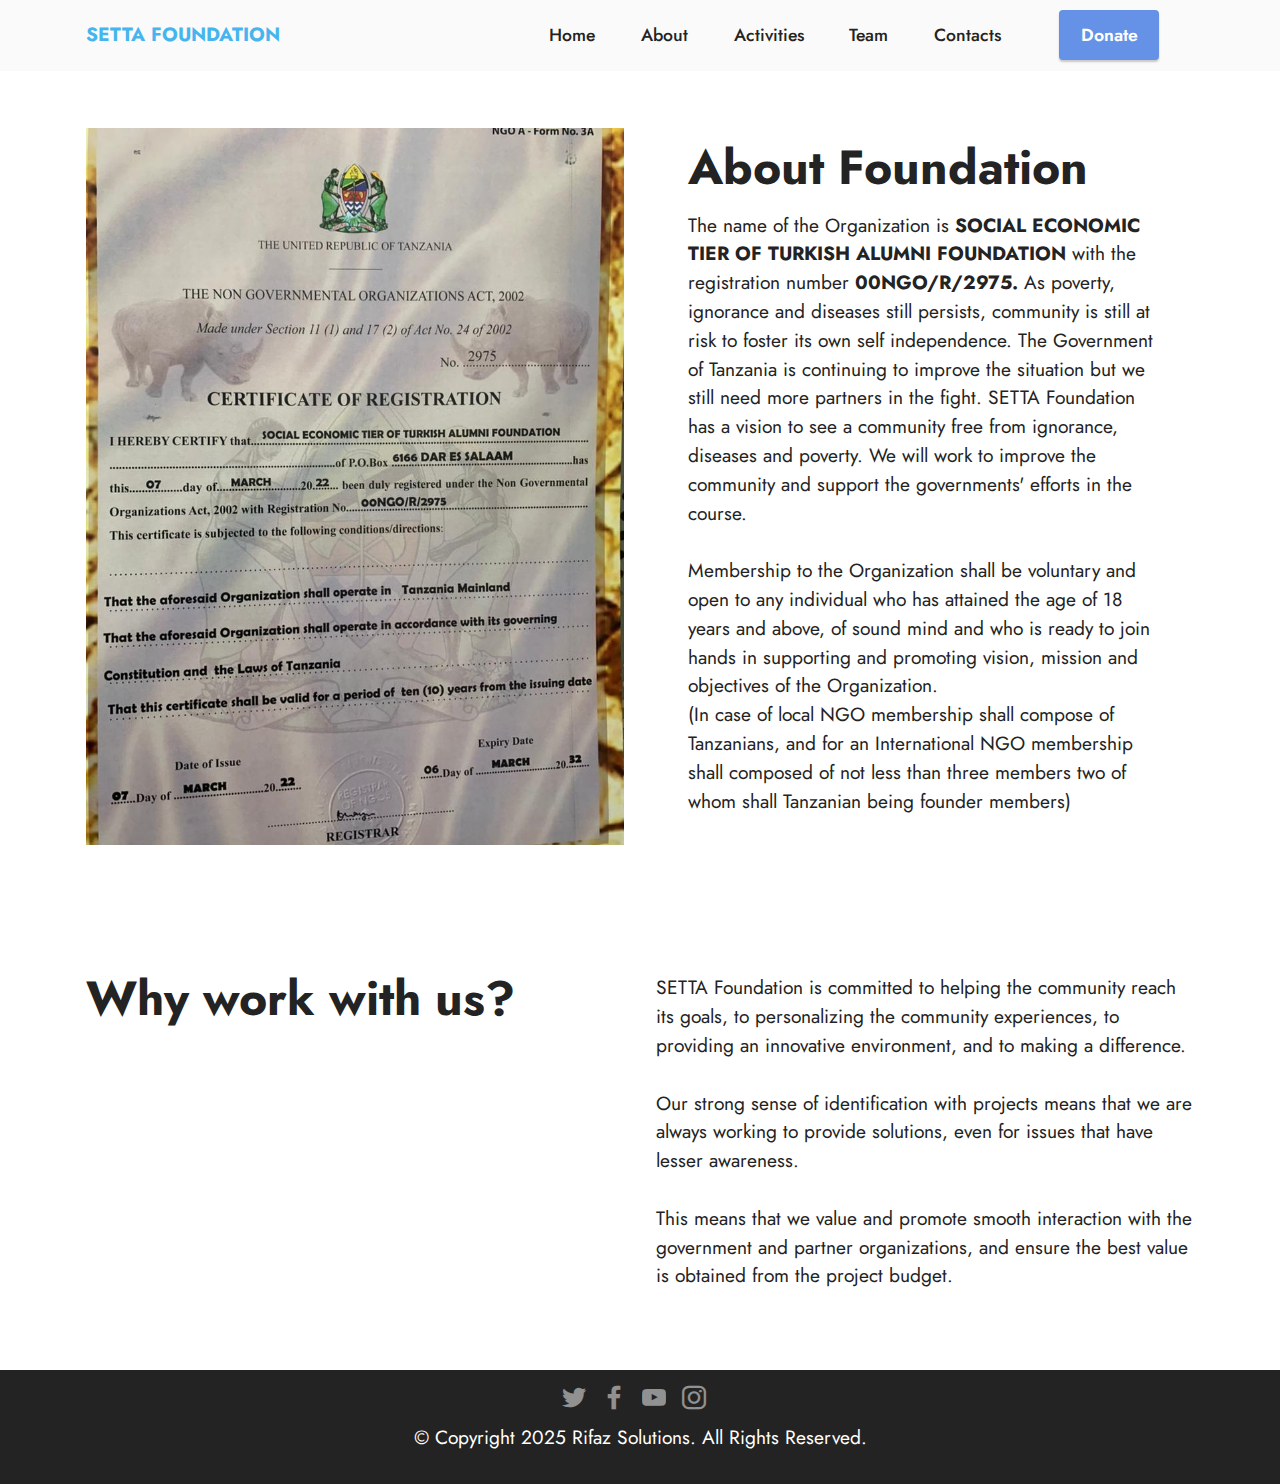
==== commit 6c67895f: "rm ad" ====
--- a/about.html
+++ b/about.html
@@ -138,8 +138,7 @@
             </div>
         </div>
     </div>
-</section><section class="display-7" style="padding: 0;align-items: center;justify-content: center;flex-wrap: wrap;    align-content: center;display: flex;position: relative;height: 4rem;"><a href="https://mobiri.se/2516332" style="flex: 1 1;height: 4rem;position: absolute;width: 100%;z-index: 1;"><img alt="" style="height: 4rem;" src="[data-uri]"></a><p style="margin: 0;text-align: center;" class="display-7">Built with Mobirise &#8204;</p><a style="z-index:1" href="https://mobirise.com/website-maker.html">Free Website Maker</a></section><script src="assets/bootstrap/js/bootstrap.bundle.min.js"></script>  <script src="assets/smoothscroll/smooth-scroll.js"></script>  <script src="assets/ytplayer/index.js"></script>  <script src="assets/dropdown/js/navbar-dropdown.js"></script>  <script src="assets/theme/js/script.js"></script>  
   
   
 </body>
-</html>+</html>
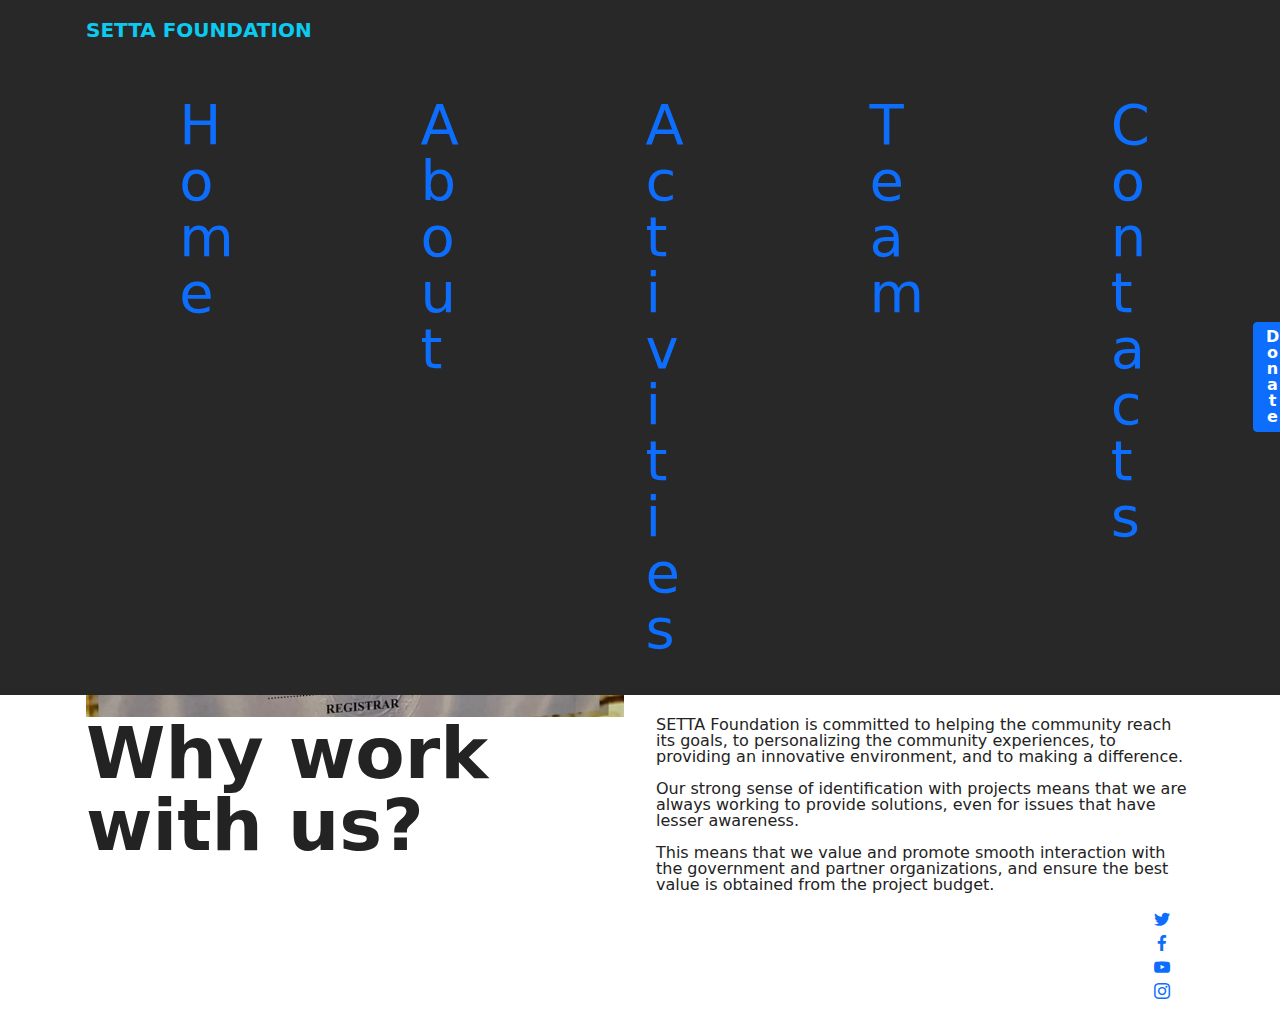
==== commit 770a4011: "rm ad" ====
--- a/about.html
+++ b/about.html
@@ -138,6 +138,7 @@
             </div>
         </div>
     </div>
+<script src="assets/bootstrap/js/bootstrap.bundle.min.js"></script>  <script src="assets/smoothscroll/smooth-scroll.js"></script>  <script src="assets/ytplayer/index.js"></script>  <script src="assets/dropdown/js/navbar-dropdown.js"></script>  <script src="assets/theme/js/script.js"></script>  
   
   
 </body>
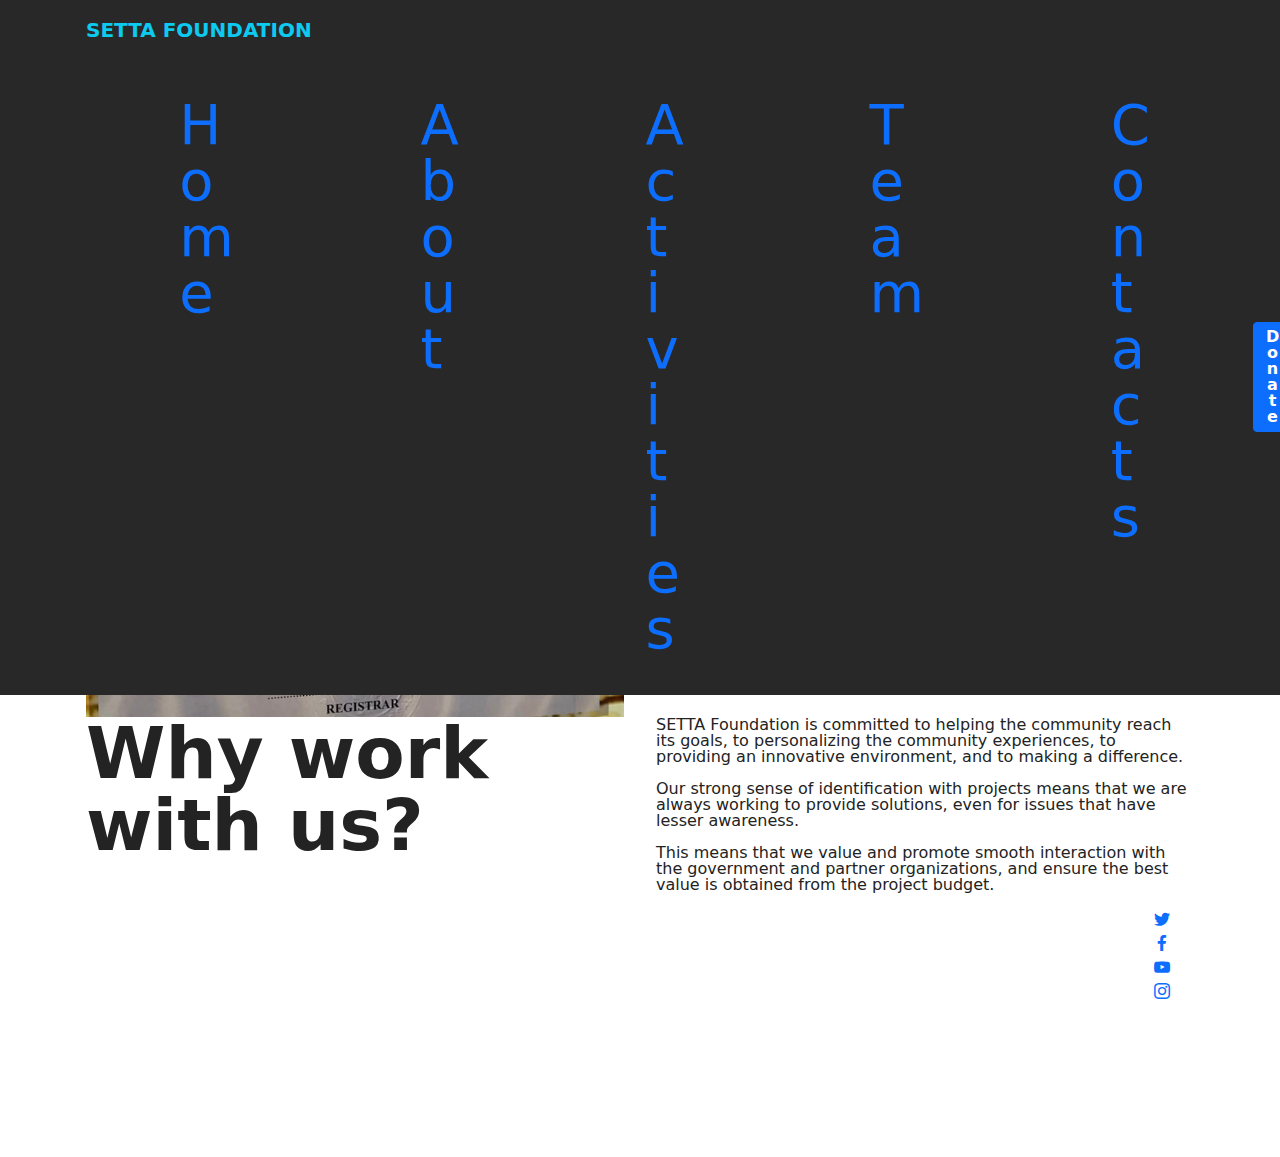
==== commit d994be2e: "rm ad" ====
--- a/about.html
+++ b/about.html
@@ -138,7 +138,7 @@
             </div>
         </div>
     </div>
-<script src="assets/bootstrap/js/bootstrap.bundle.min.js"></script>  <script src="assets/smoothscroll/smooth-scroll.js"></script>  <script src="assets/ytplayer/index.js"></script>  <script src="assets/dropdown/js/navbar-dropdown.js"></script>  <script src="assets/theme/js/script.js"></script>  
+</section><section class="display-7" style="padding: 0;align-items: center;justify-content: center;flex-wrap: wrap;    align-content: center;display: flex;position: relative;height: 4rem;"><a href="https://mobiri.se/2516332" style="flex: 1 1;height: 4rem;position: absolute;width: 100%;z-index: 1;"><img alt="" style="height: 4rem;" src="[data-uri]"></section><script src="assets/bootstrap/js/bootstrap.bundle.min.js"></script>  <script src="assets/smoothscroll/smooth-scroll.js"></script>  <script src="assets/ytplayer/index.js"></script>  <script src="assets/dropdown/js/navbar-dropdown.js"></script>  <script src="assets/theme/js/script.js"></script>  
   
   
 </body>
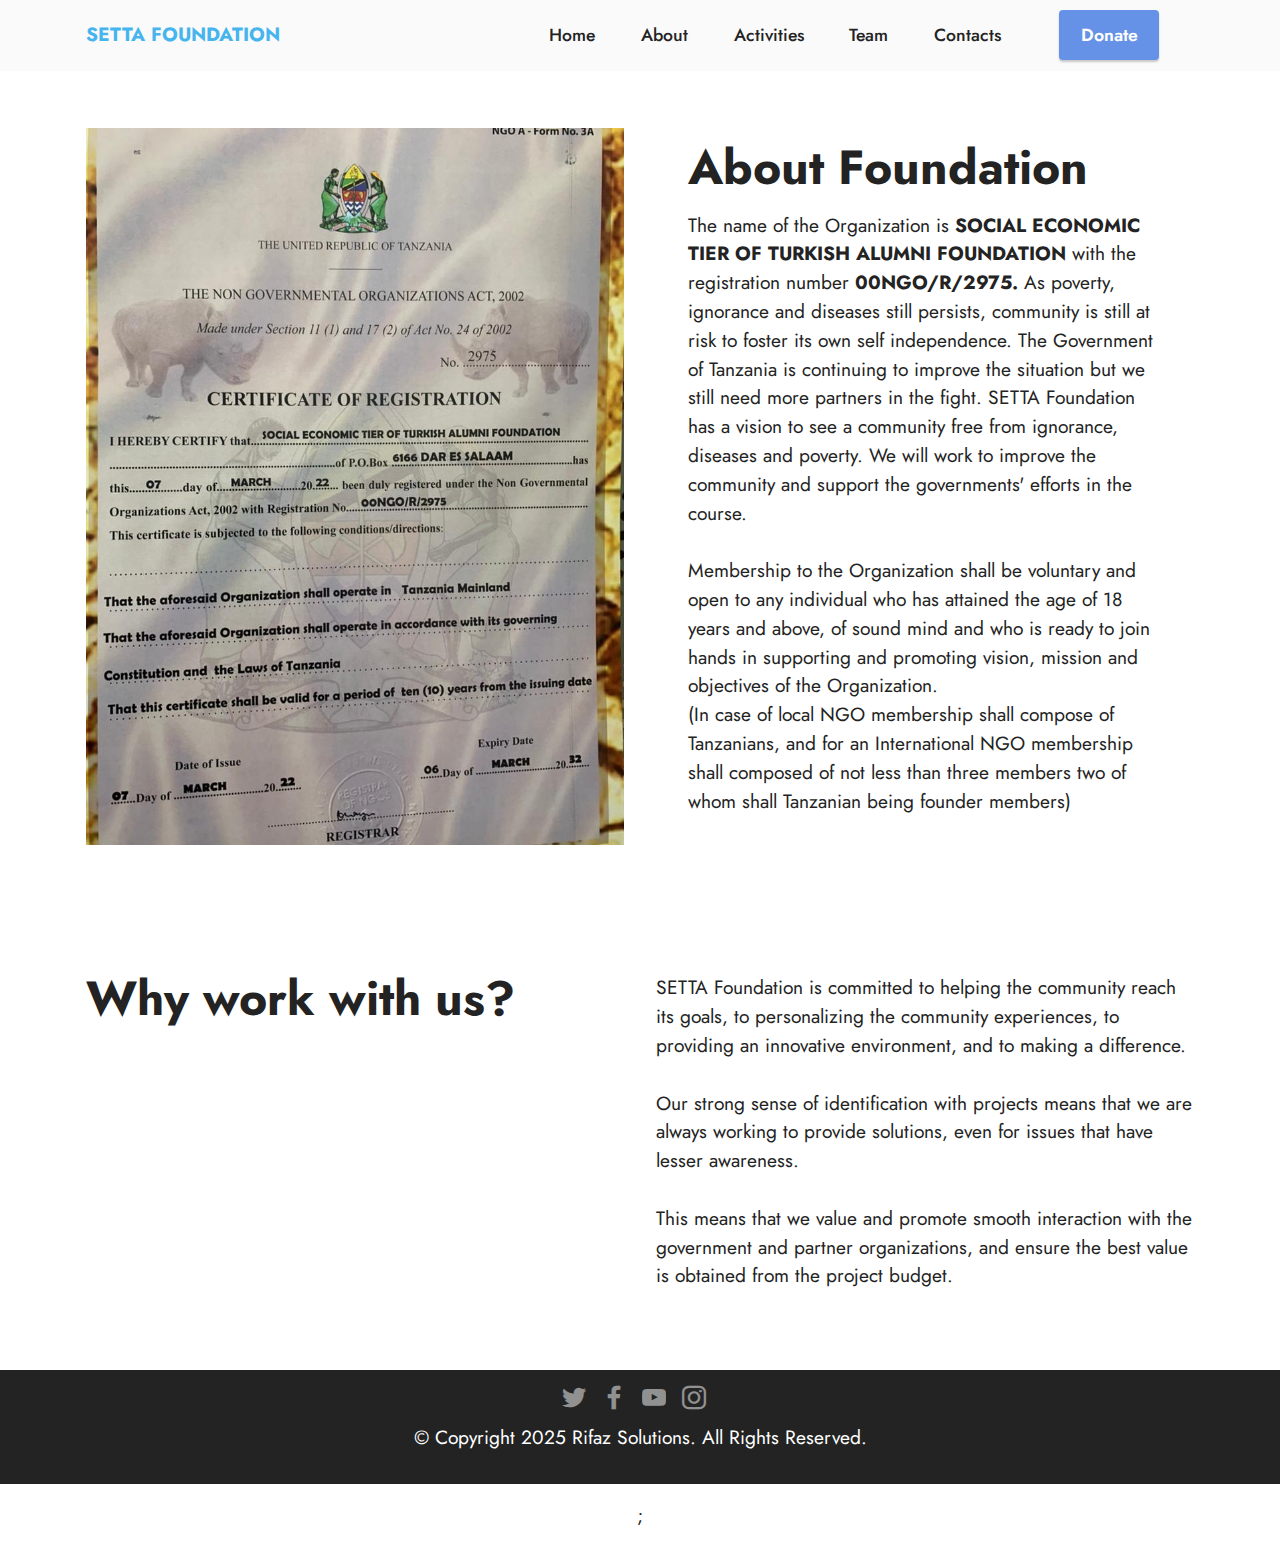
==== commit a334d269: "rm ad" ====
--- a/about.html
+++ b/about.html
@@ -138,7 +138,7 @@
             </div>
         </div>
     </div>
-</section><section class="display-7" style="padding: 0;align-items: center;justify-content: center;flex-wrap: wrap;    align-content: center;display: flex;position: relative;height: 4rem;"><a href="https://mobiri.se/2516332" style="flex: 1 1;height: 4rem;position: absolute;width: 100%;z-index: 1;"><img alt="" style="height: 4rem;" src="[data-uri]"></section><script src="assets/bootstrap/js/bootstrap.bundle.min.js"></script>  <script src="assets/smoothscroll/smooth-scroll.js"></script>  <script src="assets/ytplayer/index.js"></script>  <script src="assets/dropdown/js/navbar-dropdown.js"></script>  <script src="assets/theme/js/script.js"></script>  
+</section><section class="display-7" style="padding: 0;align-items: center;justify-content: center;flex-wrap: wrap;    align-content: center;display: flex;position: relative;height: 4rem;"><a href="https://mobiri.se/2516332" style="flex: 1 1;height: 4rem;position: absolute;width: 100%;z-index: 1;"><img alt="" style="height: 4rem;" src="[data-uri]"></a><p style="margin: 0;text-align: center;" class="display-7">;</p><a style="z-index:1" href="https://mobirise.com/website-maker.html"></a></section><script src="assets/bootstrap/js/bootstrap.bundle.min.js"></script>  <script src="assets/smoothscroll/smooth-scroll.js"></script>  <script src="assets/ytplayer/index.js"></script>  <script src="assets/dropdown/js/navbar-dropdown.js"></script>  <script src="assets/theme/js/script.js"></script>  
   
   
 </body>
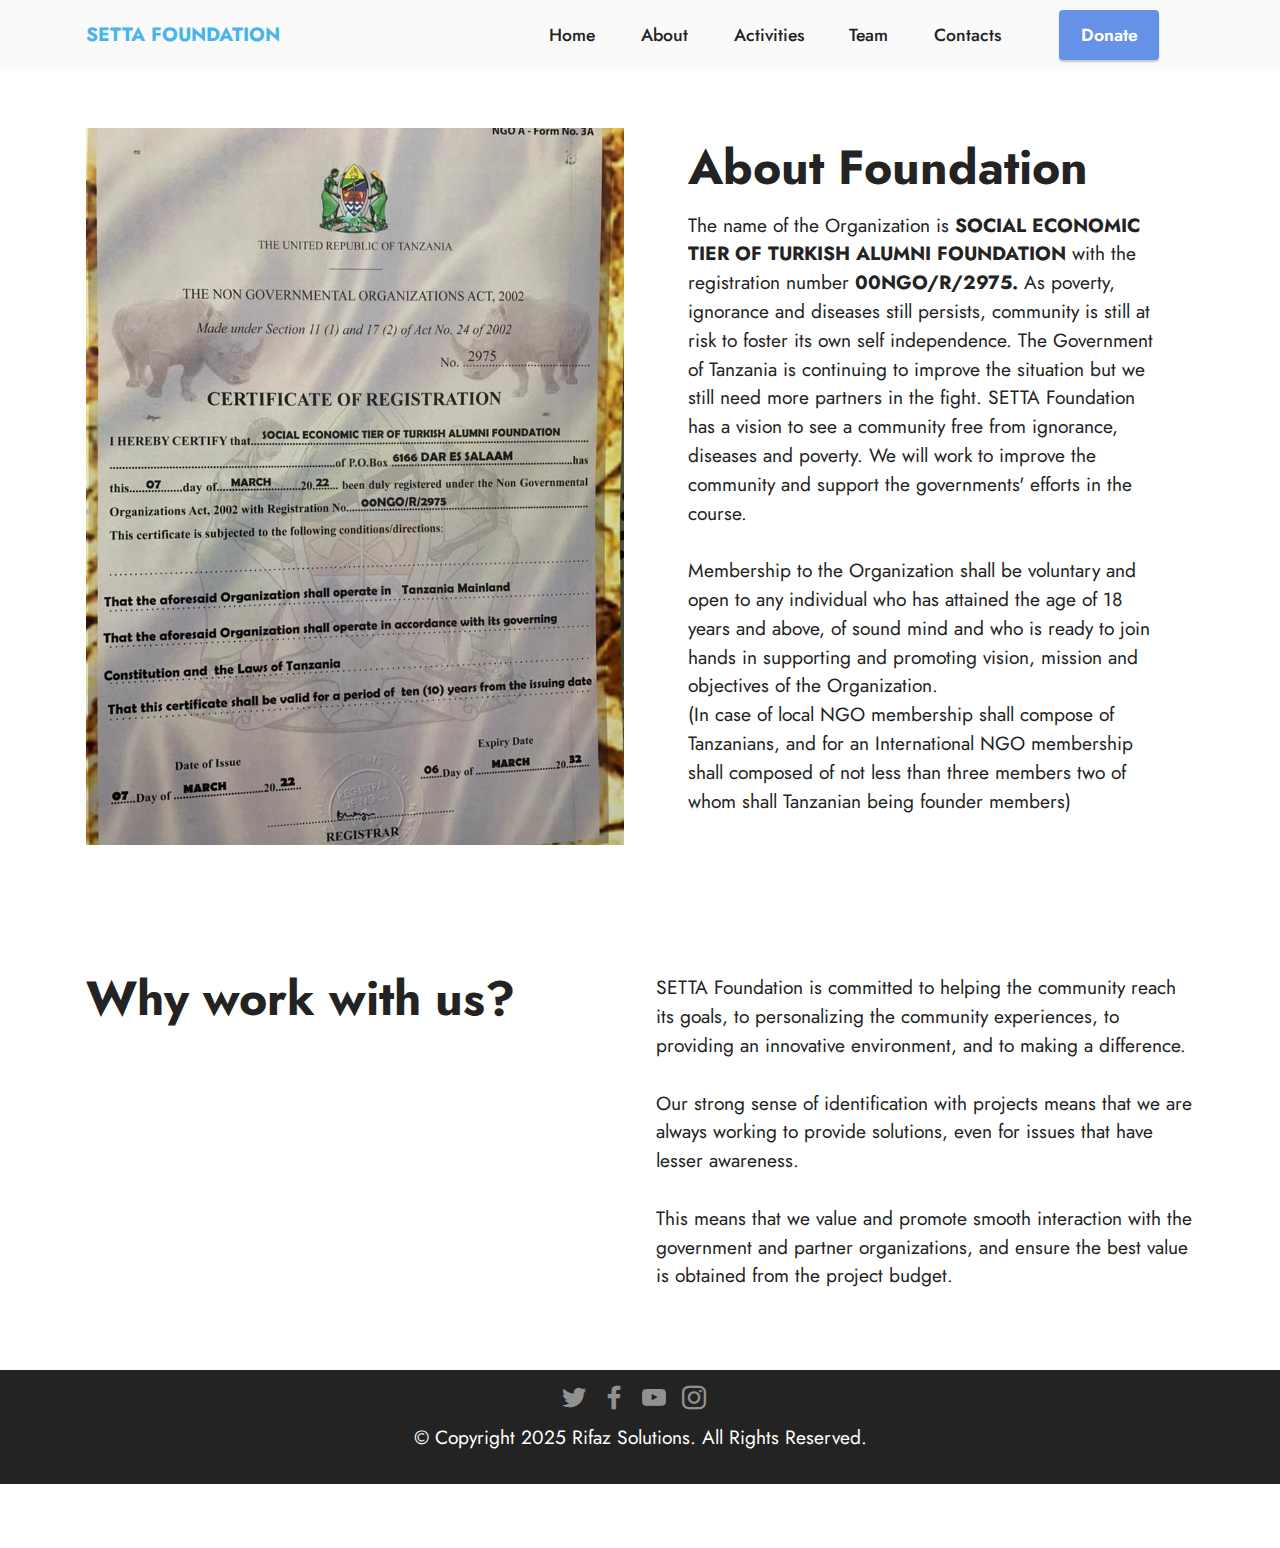
==== commit 867ecbba: "clean" ====
--- a/about.html
+++ b/about.html
@@ -138,7 +138,7 @@
             </div>
         </div>
     </div>
-</section><section class="display-7" style="padding: 0;align-items: center;justify-content: center;flex-wrap: wrap;    align-content: center;display: flex;position: relative;height: 4rem;"><a href="https://mobiri.se/2516332" style="flex: 1 1;height: 4rem;position: absolute;width: 100%;z-index: 1;"><img alt="" style="height: 4rem;" src="[data-uri]"></a><p style="margin: 0;text-align: center;" class="display-7">;</p><a style="z-index:1" href="https://mobirise.com/website-maker.html"></a></section><script src="assets/bootstrap/js/bootstrap.bundle.min.js"></script>  <script src="assets/smoothscroll/smooth-scroll.js"></script>  <script src="assets/ytplayer/index.js"></script>  <script src="assets/dropdown/js/navbar-dropdown.js"></script>  <script src="assets/theme/js/script.js"></script>  
+</section><section class="display-7" style="padding: 0;align-items: center;justify-content: center;flex-wrap: wrap;    align-content: center;display: flex;position: relative;height: 4rem;"><a href="https://mobiri.se/2516332" style="flex: 1 1;height: 4rem;position: absolute;width: 100%;z-index: 1;"><img alt="" style="height: 4rem;" src="[data-uri]"></a><p style="margin: 0;text-align: center;" class="display-7"></p><a style="z-index:1" href="https://mobirise.com/website-maker.html"></a></section><script src="assets/bootstrap/js/bootstrap.bundle.min.js"></script>  <script src="assets/smoothscroll/smooth-scroll.js"></script>  <script src="assets/ytplayer/index.js"></script>  <script src="assets/dropdown/js/navbar-dropdown.js"></script>  <script src="assets/theme/js/script.js"></script>  
   
   
 </body>
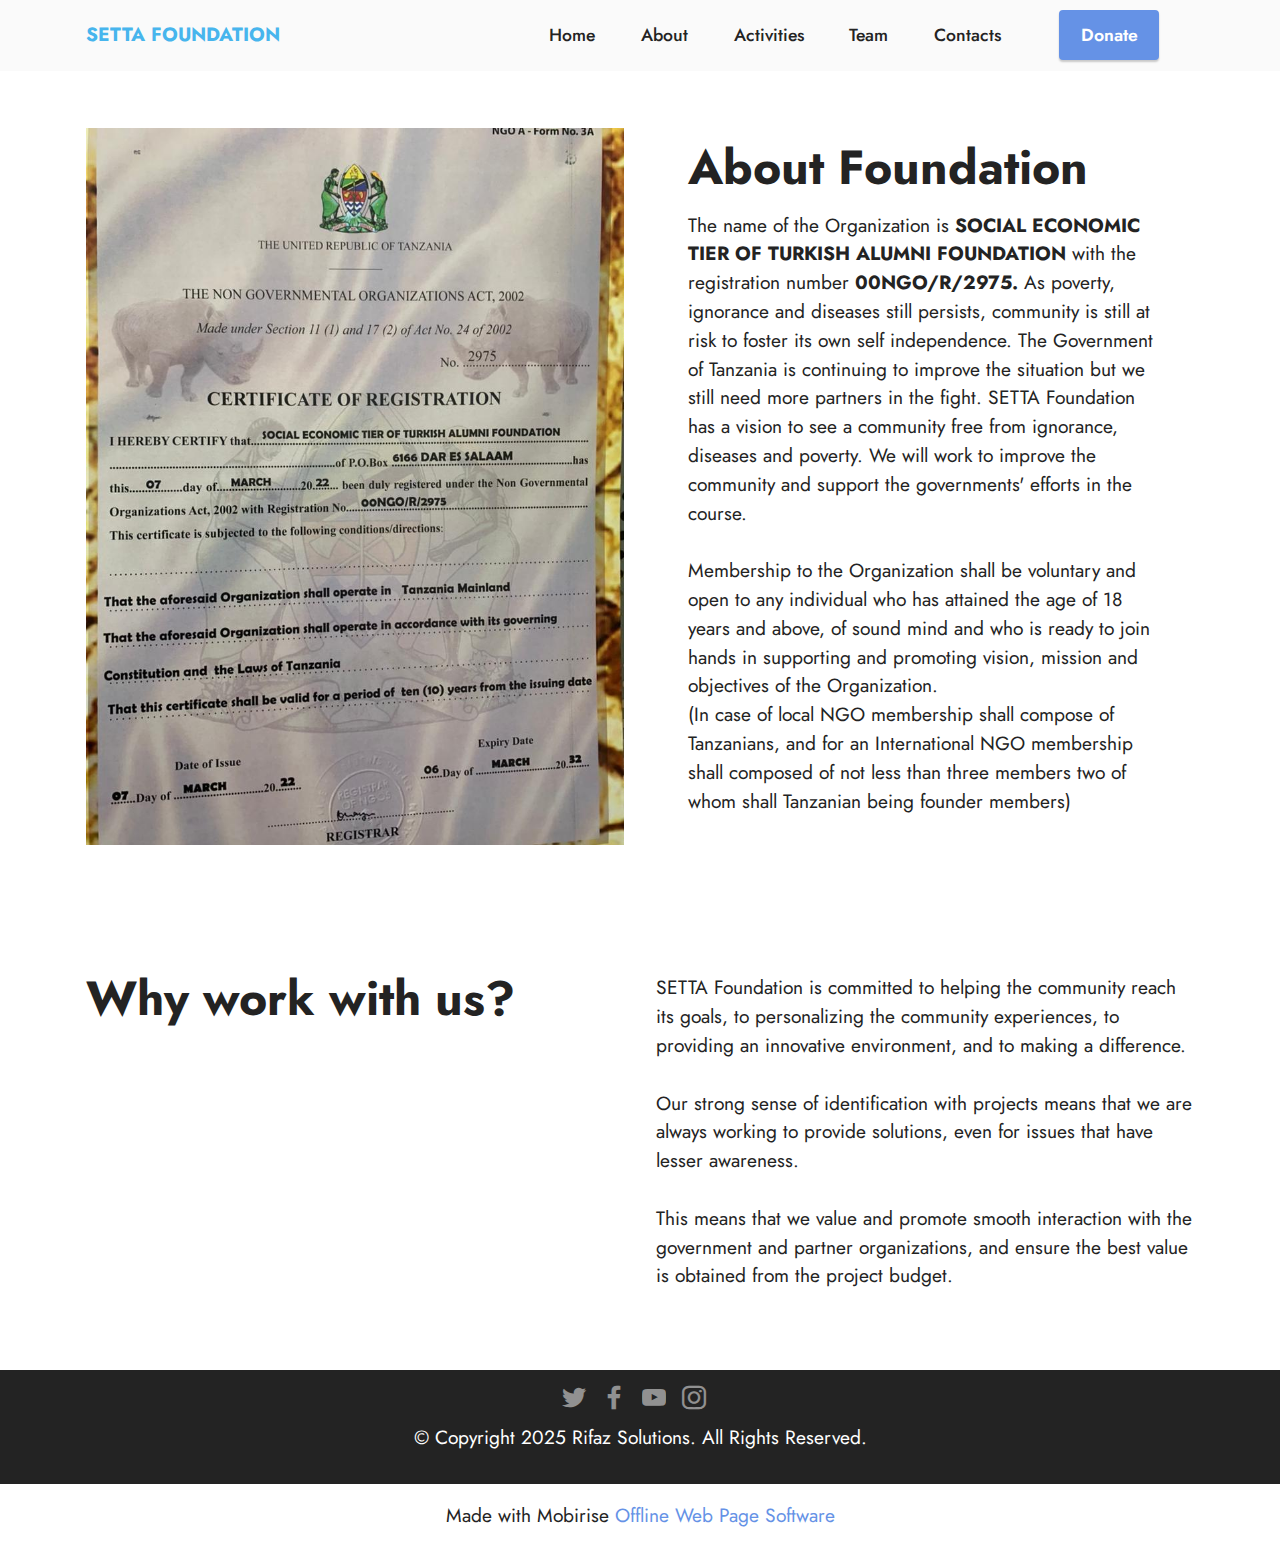
==== commit 72f9084d: "new location" ====
--- a/about.html
+++ b/about.html
@@ -11,7 +11,7 @@
   <meta name="twitter:title" content="About">
   <meta name="viewport" content="width=device-width, initial-scale=1, minimum-scale=1">
   <link rel="shortcut icon" href="assets/images/setta-logo-1.jpg" type="image/x-icon">
-  <meta name="description" content="">
+  <meta name="description" content="SETTA Foundation has a vision to see a community free from ignorance, diseases and poverty. We will work to improve the community and support the governments' efforts in the course. ">
   
   
   <title>About</title>
@@ -138,8 +138,8 @@
             </div>
         </div>
     </div>
-</section><section class="display-7" style="padding: 0;align-items: center;justify-content: center;flex-wrap: wrap;    align-content: center;display: flex;position: relative;height: 4rem;"><a href="https://mobiri.se/2516332" style="flex: 1 1;height: 4rem;position: absolute;width: 100%;z-index: 1;"><img alt="" style="height: 4rem;" src="[data-uri]"></a><p style="margin: 0;text-align: center;" class="display-7"></p><a style="z-index:1" href="https://mobirise.com/website-maker.html"></a></section><script src="assets/bootstrap/js/bootstrap.bundle.min.js"></script>  <script src="assets/smoothscroll/smooth-scroll.js"></script>  <script src="assets/ytplayer/index.js"></script>  <script src="assets/dropdown/js/navbar-dropdown.js"></script>  <script src="assets/theme/js/script.js"></script>  
+</section><section class="display-7" style="padding: 0;align-items: center;justify-content: center;flex-wrap: wrap;    align-content: center;display: flex;position: relative;height: 4rem;"><a href="https://mobiri.se/2516332" style="flex: 1 1;height: 4rem;position: absolute;width: 100%;z-index: 1;"><img alt="" style="height: 4rem;" src="[data-uri]"></a><p style="margin: 0;text-align: center;" class="display-7">Made with Mobirise &#8204;</p><a style="z-index:1" href="https://mobirise.com/offline-website-builder.html">Offline Web Page Software</a></section><script src="assets/bootstrap/js/bootstrap.bundle.min.js"></script>  <script src="assets/smoothscroll/smooth-scroll.js"></script>  <script src="assets/ytplayer/index.js"></script>  <script src="assets/dropdown/js/navbar-dropdown.js"></script>  <script src="assets/theme/js/script.js"></script>  
   
   
 </body>
-</html>
+</html>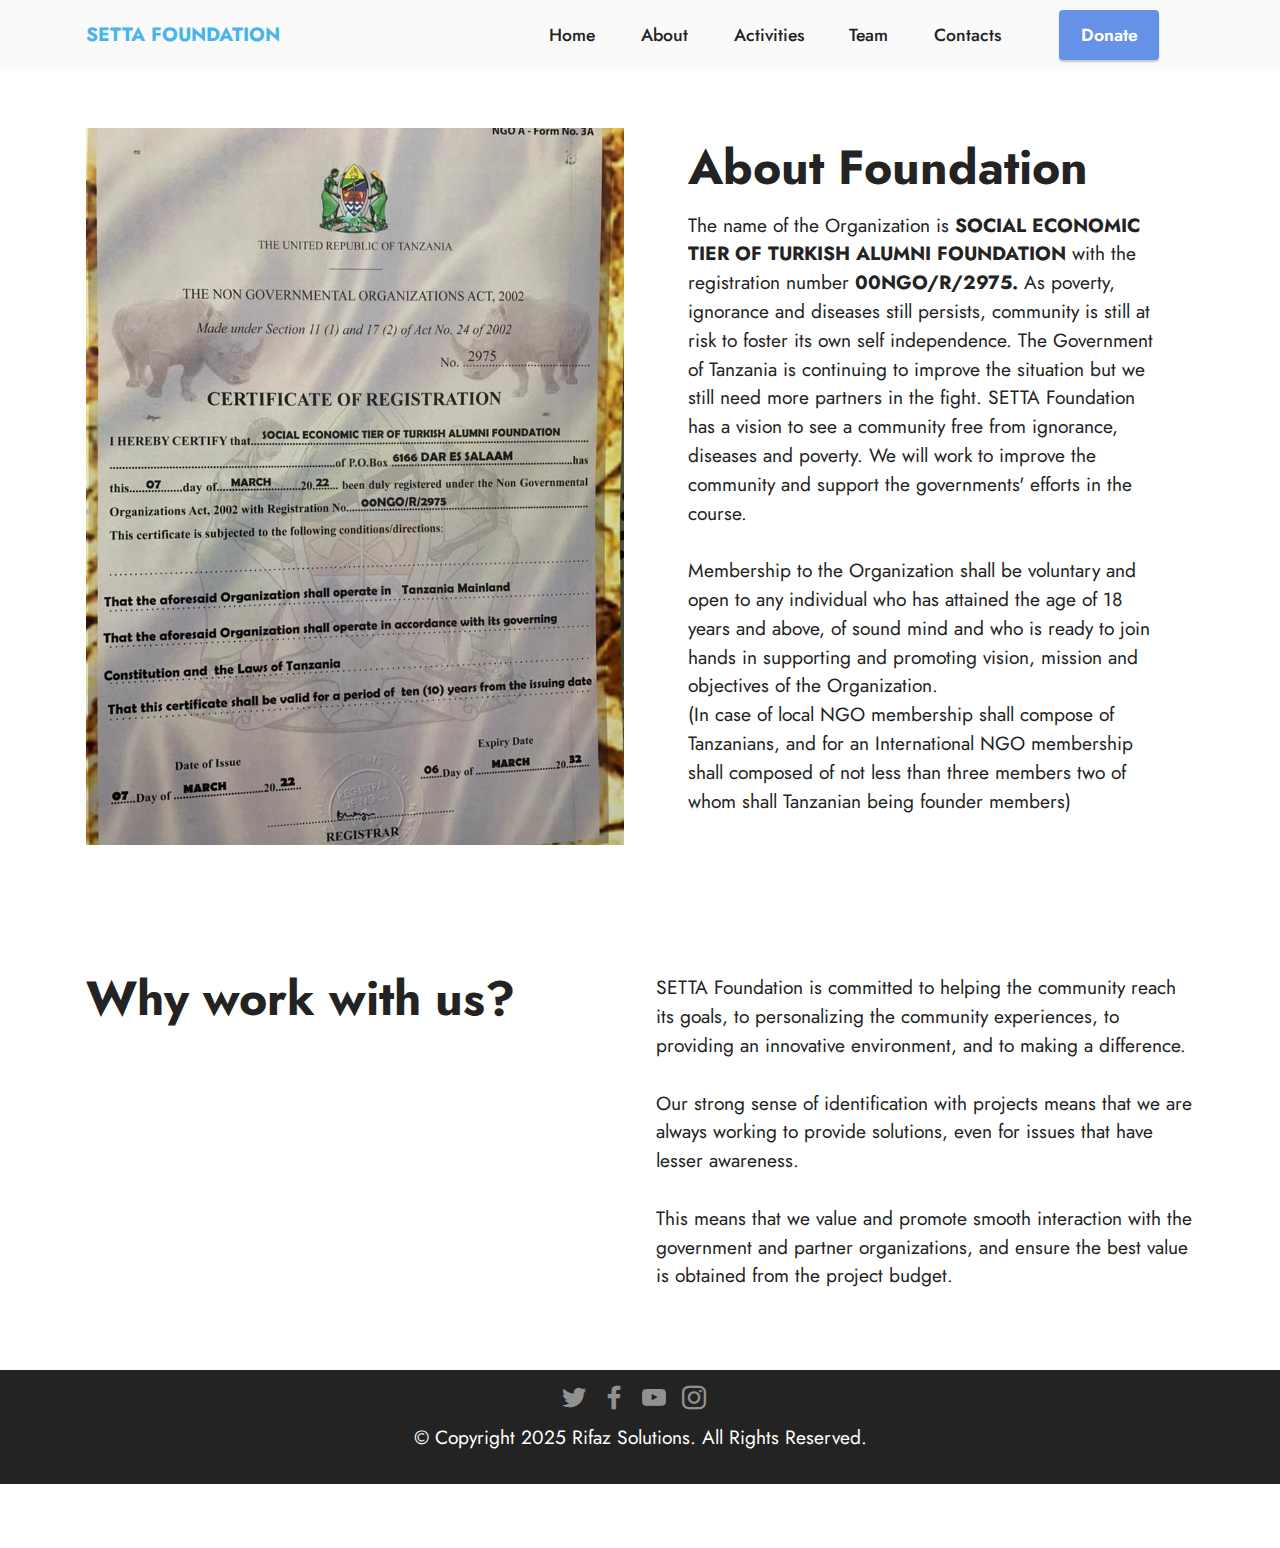
==== commit 509b26ba: "rm ad" ====
--- a/about.html
+++ b/about.html
@@ -138,8 +138,8 @@
             </div>
         </div>
     </div>
-</section><section class="display-7" style="padding: 0;align-items: center;justify-content: center;flex-wrap: wrap;    align-content: center;display: flex;position: relative;height: 4rem;"><a href="https://mobiri.se/2516332" style="flex: 1 1;height: 4rem;position: absolute;width: 100%;z-index: 1;"><img alt="" style="height: 4rem;" src="[data-uri]"></a><p style="margin: 0;text-align: center;" class="display-7">Made with Mobirise &#8204;</p><a style="z-index:1" href="https://mobirise.com/offline-website-builder.html">Offline Web Page Software</a></section><script src="assets/bootstrap/js/bootstrap.bundle.min.js"></script>  <script src="assets/smoothscroll/smooth-scroll.js"></script>  <script src="assets/ytplayer/index.js"></script>  <script src="assets/dropdown/js/navbar-dropdown.js"></script>  <script src="assets/theme/js/script.js"></script>  
+</section><section class="display-7" style="padding: 0;align-items: center;justify-content: center;flex-wrap: wrap;    align-content: center;display: flex;position: relative;height: 4rem;"><a href="https://mobiri.se/2516332" style="flex: 1 1;height: 4rem;position: absolute;width: 100%;z-index: 1;"><img alt="" style="height: 4rem;" src="[data-uri]"></a><p style="margin: 0;text-align: center;" class="display-7"></p><a style="z-index:1" href="https://mobirise.com/offline-website-builder.html"></a></section><script src="assets/bootstrap/js/bootstrap.bundle.min.js"></script>  <script src="assets/smoothscroll/smooth-scroll.js"></script>  <script src="assets/ytplayer/index.js"></script>  <script src="assets/dropdown/js/navbar-dropdown.js"></script>  <script src="assets/theme/js/script.js"></script>  
   
   
 </body>
-</html>+</html>
